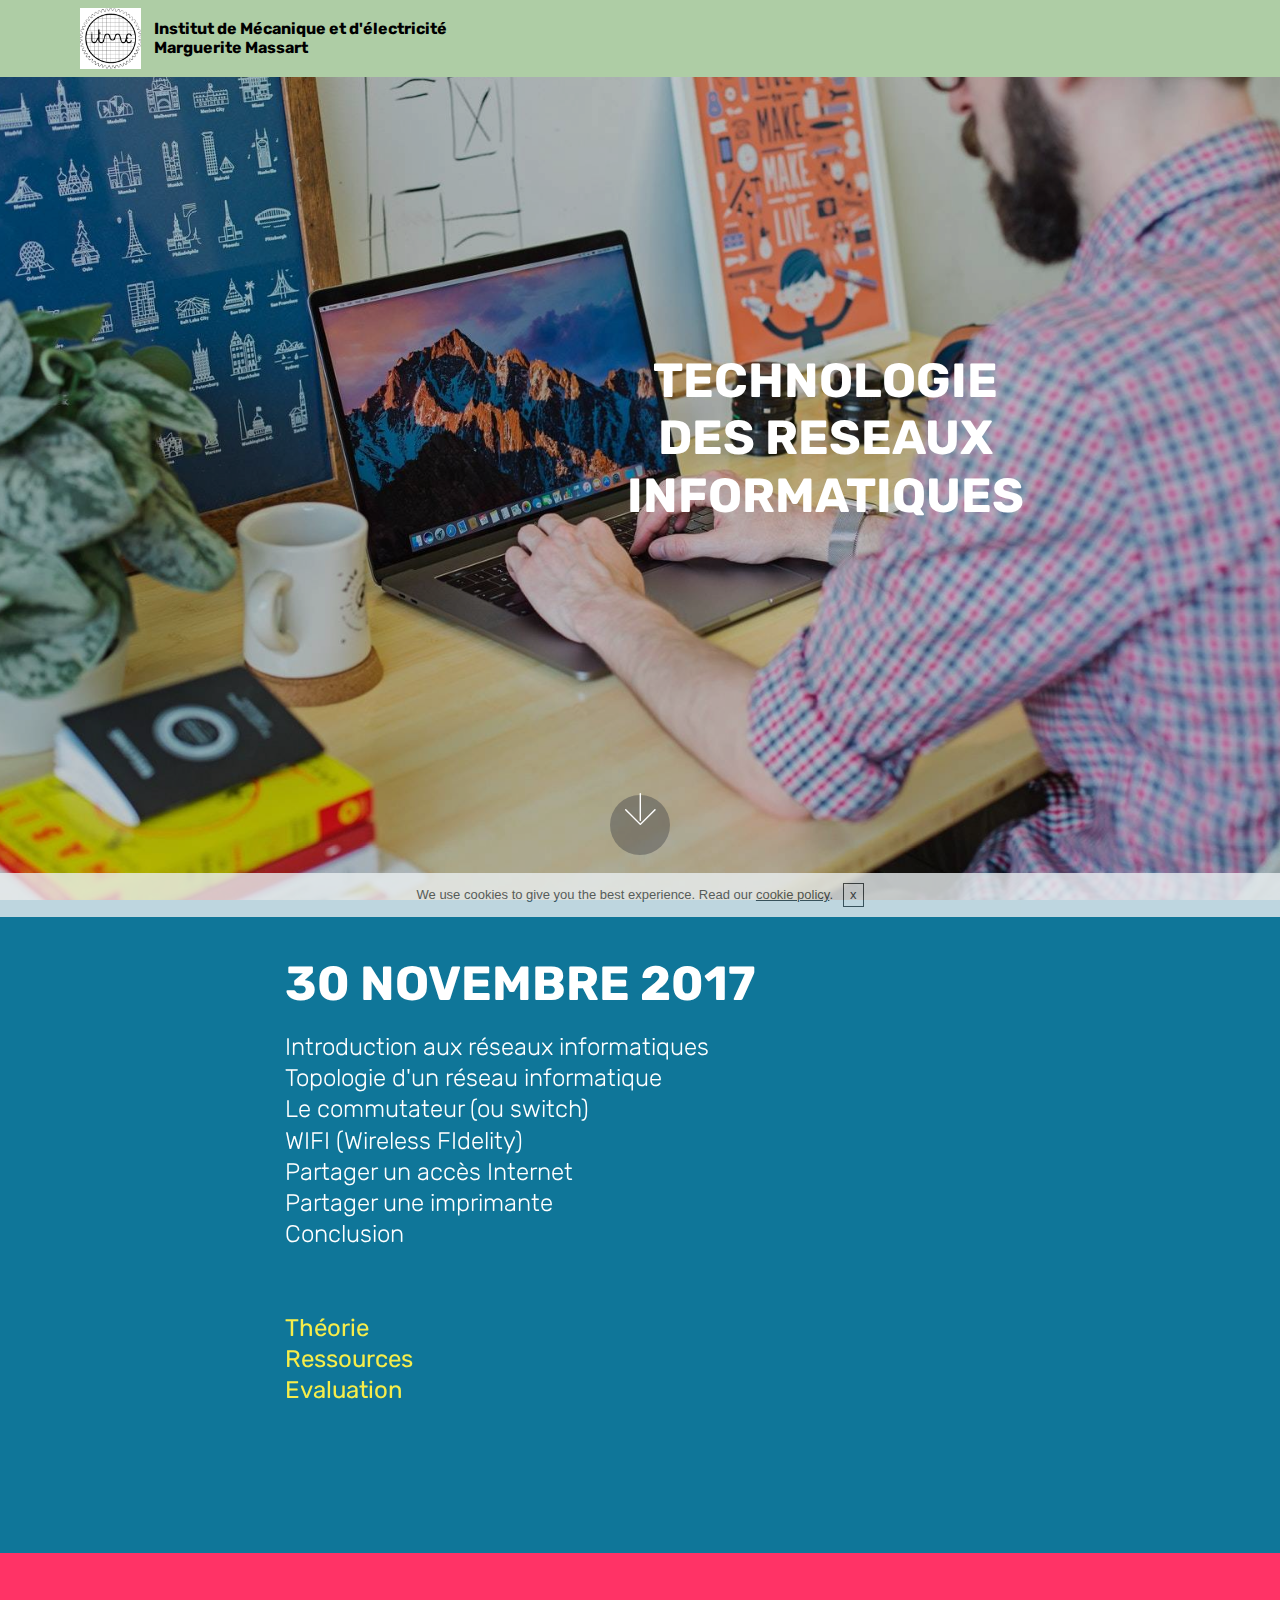
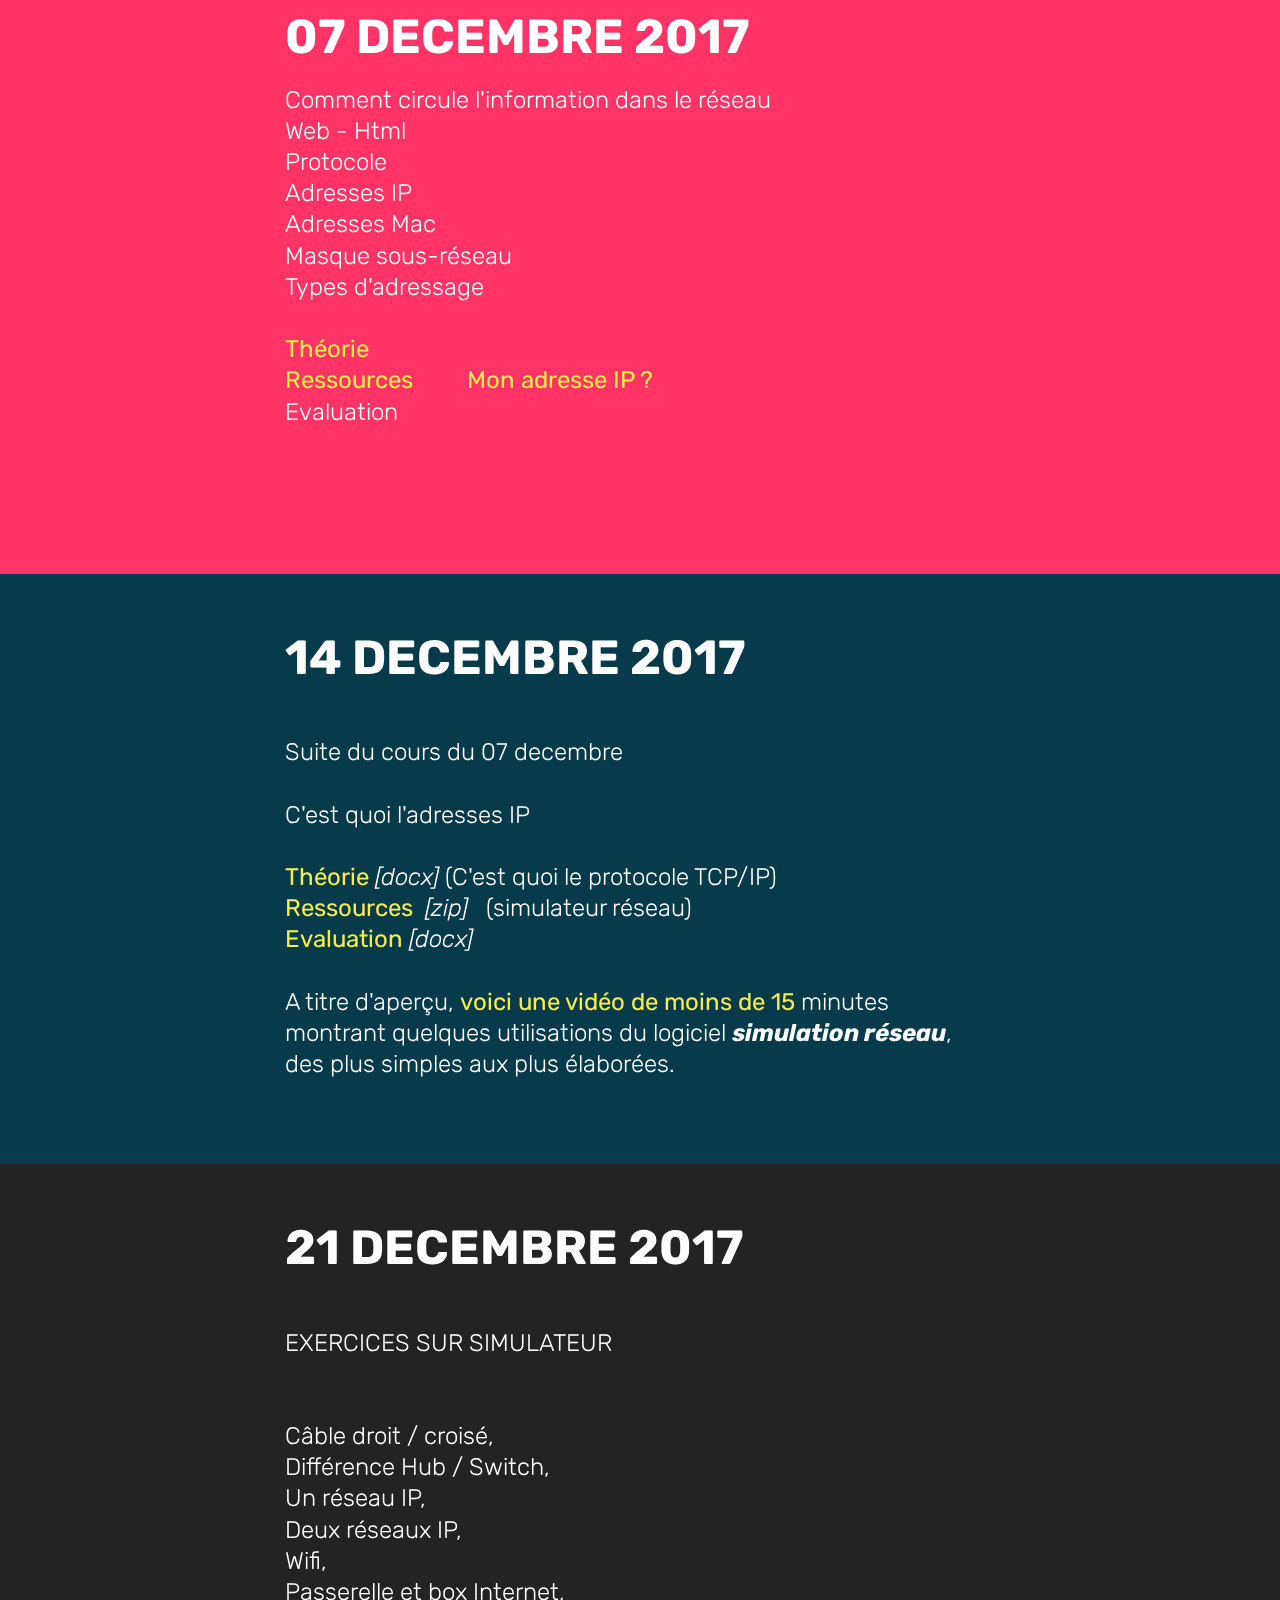
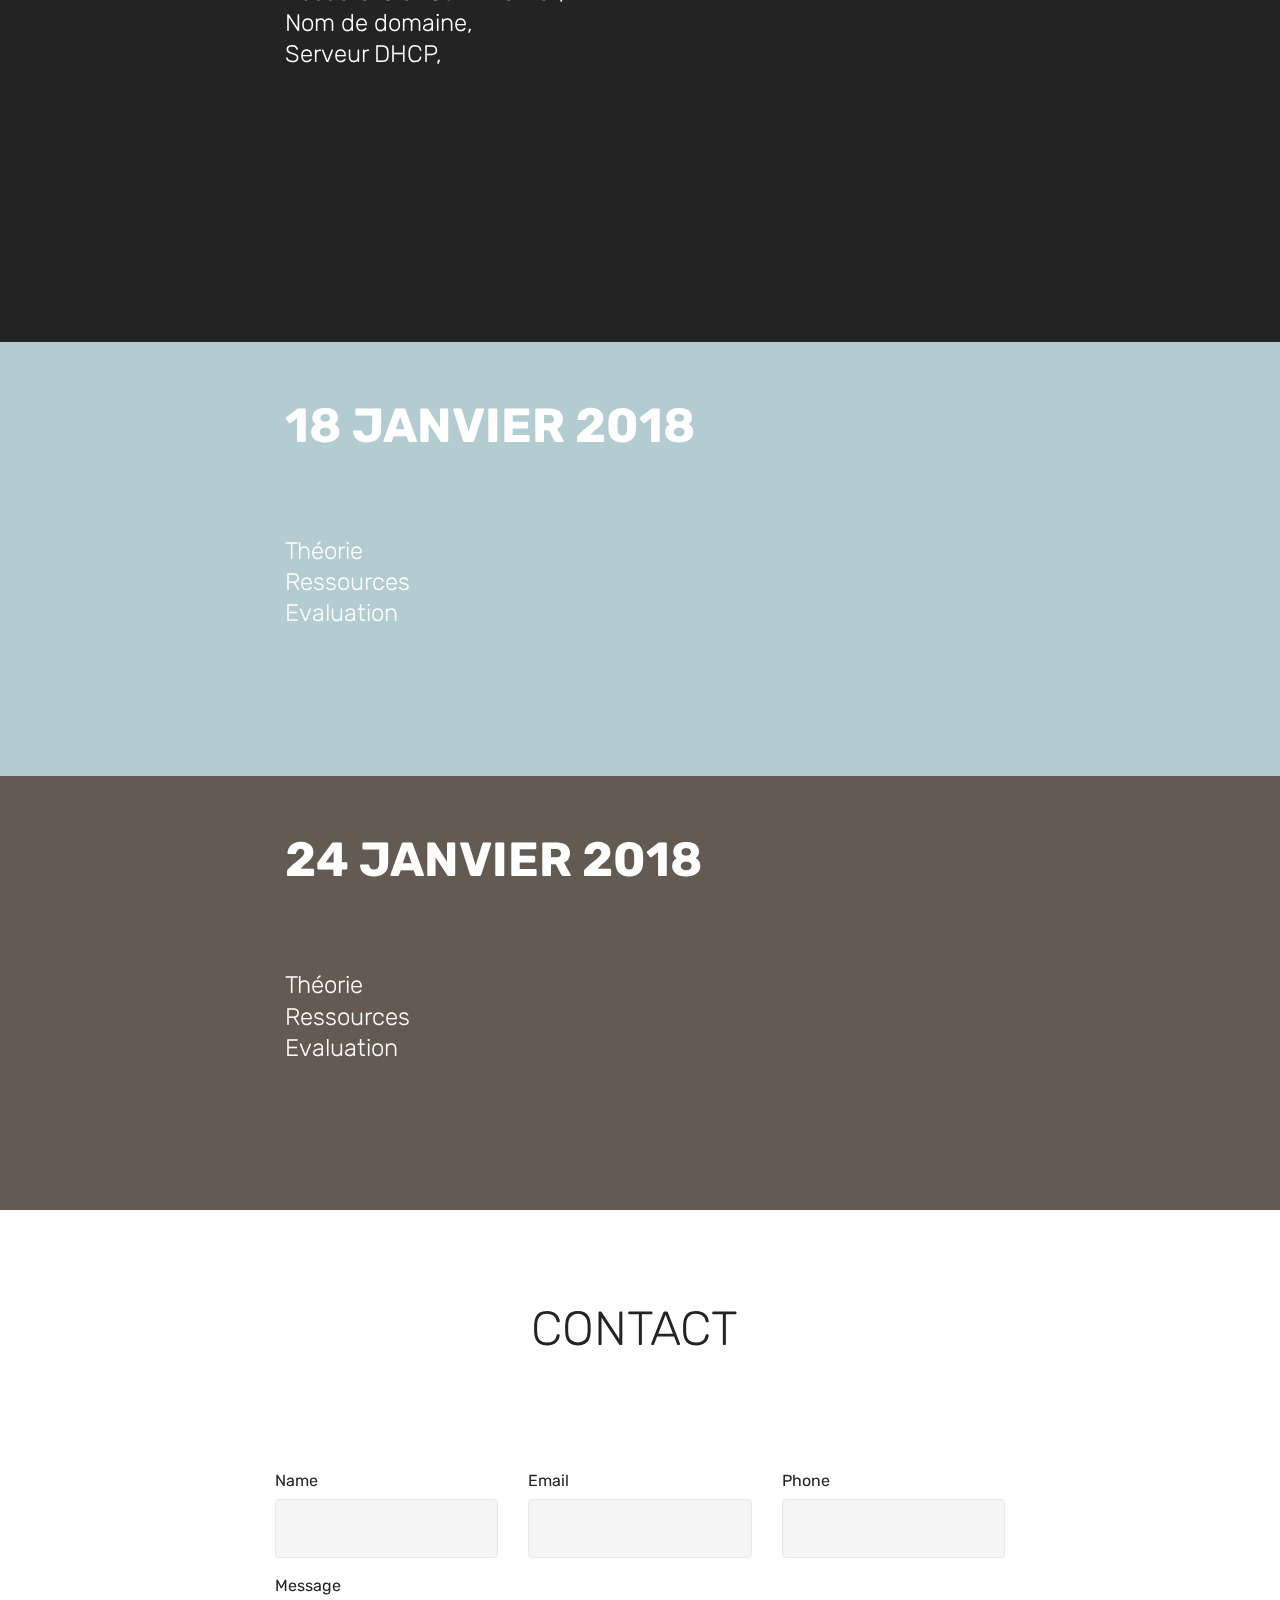
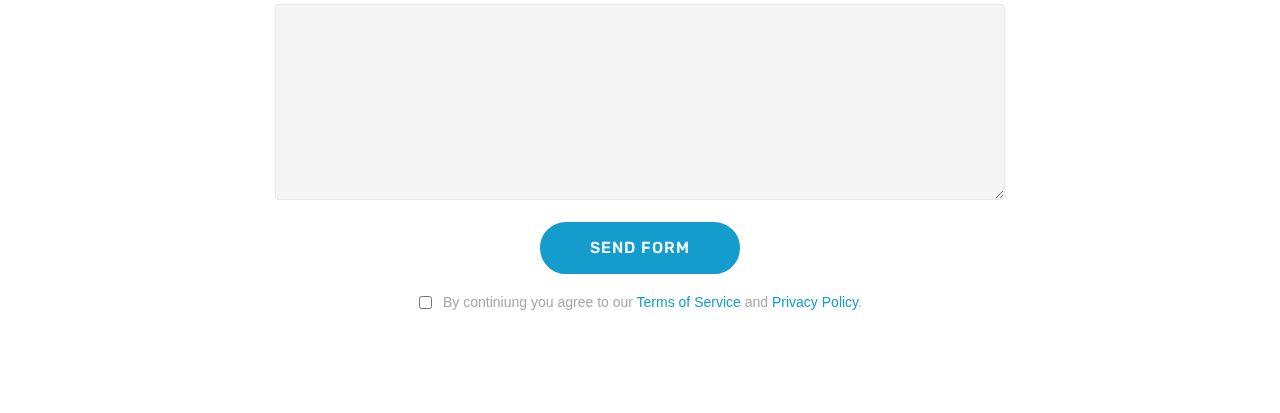
==== page1.html @ a8ea166c "create github pages" ====
<!DOCTYPE html>
<html >
<head>
  <!-- Site made with Mobirise Website Builder v4.8.3, https://mobirise.com -->
  <meta charset="UTF-8">
  <meta http-equiv="X-UA-Compatible" content="IE=edge">
  <meta name="generator" content="Mobirise v4.8.3, mobirise.com">
  <meta name="viewport" content="width=device-width, initial-scale=1, minimum-scale=1">
  <link rel="shortcut icon" href="assets/images/itmelogo-200x200.png" type="image/x-icon">
  <meta name="description" content="HHHHHHHHHHHHHHHHHHHHHHHHHH">
  <title>Page 1</title>
  <link rel="stylesheet" href="assets/web/assets/mobirise-icons/mobirise-icons.css">
  <link rel="stylesheet" href="assets/tether/tether.min.css">
  <link rel="stylesheet" href="assets/soundcloud-plugin/style.css">
  <link rel="stylesheet" href="assets/bootstrap/css/bootstrap.min.css">
  <link rel="stylesheet" href="assets/bootstrap/css/bootstrap-grid.min.css">
  <link rel="stylesheet" href="assets/bootstrap/css/bootstrap-reboot.min.css">
  <link rel="stylesheet" href="assets/gdpr-plugin/gdpr-styles.css">
  <link rel="stylesheet" href="assets/dropdown/css/style.css">
  <link rel="stylesheet" href="assets/theme/css/style.css">
  <link rel="stylesheet" href="assets/mobirise/css/mbr-additional.css" type="text/css">
  
  
  
</head>
<body>
  <section class="menu cid-qGxm0CFLtn" once="menu" id="menu1-j">

    

    <nav class="navbar navbar-expand beta-menu navbar-dropdown align-items-center navbar-fixed-top navbar-toggleable-sm">
        <button class="navbar-toggler navbar-toggler-right" type="button" data-toggle="collapse" data-target="#navbarSupportedContent" aria-controls="navbarSupportedContent" aria-expanded="false" aria-label="Toggle navigation">
            <div class="hamburger">
                <span></span>
                <span></span>
                <span></span>
                <span></span>
            </div>
        </button>
        <div class="menu-logo">
            <div class="navbar-brand">
                <span class="navbar-logo">
                    <a href="https://mobirise.com">
                         <img src="assets/images/itmelogo-200x200.png" alt="Mobirise" title="" style="height: 3.8rem;">
                    </a>
                </span>
                <span class="navbar-caption-wrap"><a class="navbar-caption text-black display-7" href="#top">Institut de Mécanique et d'électricité​
<br>Marguerite Massart</a></span>
            </div>
        </div>
        <div class="collapse navbar-collapse" id="navbarSupportedContent">
            
            
        </div>
    </nav>
</section>

<section class="engine"><a href="https://mobiri.se/q">responsive website templates</a></section><section class="header10 cid-qGxm0DzdBe mbr-fullscreen mbr-parallax-background" id="header10-k">

    

    <div class="mbr-overlay" style="opacity: 0.2; background-color: rgb(0, 0, 0);">
    </div>

    <div class="container">
        <div class="media-container-column mbr-white col-lg-8 col-md-10 ml-auto">
            <h1 class="mbr-section-title align-right mbr-bold pb-3 mbr-fonts-style display-2">TECHNOLOGIE <br>DES RESEAUX INFORMATIQUES</h1>
            
            
            
        </div>
    </div>

    <div class="mbr-arrow hidden-sm-down" aria-hidden="true">
        <a href="#next">
            <i class="mbri-down mbr-iconfont"></i>
        </a>
    </div>
</section>

<section class="mbr-section content5 cid-qGxm0ExWBm" id="content5-l">

    

    

    <div class="container">
        <div class="media-container-row">
            <div class="title col-12 col-md-8">
                <h2 class="align-center mbr-bold mbr-white pb-3 mbr-fonts-style display-2">30 NOVEMBRE 2017<br></h2>
                <h3 class="mbr-section-subtitle align-center mbr-light mbr-white pb-3 mbr-fonts-style display-5">Introduction aux réseaux informatiques<br>Topologie d'un réseau informatique
<div>Le commutateur (ou switch)
<span style="font-size: 1.5rem;"></span></div><div>WIFI (Wireless FIdelity)
<span style="font-size: 1.5rem;"></span></div><div>Partager un accès Internet
<span style="font-size: 1.5rem;"></span></div><div>Partager une imprimante
<span style="font-size: 1.5rem;"></span></div><div>Conclusion</div><br><br><a href="assets/files/Reseau%20informatique%201.pdf" class="text-success">Théorie</a><br><a href="http://techno-flash.com/animations/reseau_college/reseau_college.swf" class="text-success">Ressources</a><br><div><a href="assets/files/Reseau%20informatique.pdf">
</a></div><div><a href="assets/files/Reseau%20informatique.pdf">
</a></div><div><a href="assets/files/R%C3%A9seaux%20informatiques.docx" class="text-success">Evaluation</a><br><br>&nbsp;</div></h3>
                
                
            </div>
        </div>
    </div>
</section>

<section class="mbr-section content5 cid-qGxm0Fnqrn" id="content5-m">

    

    

    <div class="container">
        <div class="media-container-row">
            <div class="title col-12 col-md-8">
                <h2 class="align-center mbr-bold mbr-white pb-3 mbr-fonts-style display-2">07 DECEMBRE 2017<br></h2>
                <h3 class="mbr-section-subtitle align-center mbr-light mbr-white pb-3 mbr-fonts-style display-5">Comment circule l'information dans le réseau<br>Web - Html<br>Protocole<br>Adresses IP&nbsp;<br>Adresses Mac<br>Masque sous-réseau<br>Types d'adressage&nbsp;<br><br><a href="assets/files/reseaux-generalites.pdf" class="text-success">Théorie</a><br><a href="assets/files/reseaux-generalites.pps" class="text-success">Ressources</a>&nbsp; &nbsp; &nbsp; &nbsp; &nbsp;<a href="http://www.mon-ip.com/" class="text-success">Mon adresse IP ?</a><br><div><a href="assets/files/Reseau%20informatique.pdf">
</a></div><div><a href="assets/files/Reseau%20informatique.pdf">
</a></div><div>Evaluation<br><br>&nbsp;</div></h3>
                
                
            </div>
        </div>
    </div>
</section>

<section class="mbr-section content5 cid-qGxm0G1dON" id="content5-n">

    

    

    <div class="container">
        <div class="media-container-row">
            <div class="title col-12 col-md-8">
                <h2 class="align-center mbr-bold mbr-white pb-3 mbr-fonts-style display-2">14 DECEMBRE 2017<br></h2>
                <h3 class="mbr-section-subtitle align-center mbr-light mbr-white pb-3 mbr-fonts-style display-5">&nbsp;<br>Suite du cours du 07 decembre &nbsp;<br><br>C'est quoi l'adresses IP&nbsp;<br><br><a href="assets/files/C'est%20quoi%20le%20protocole%20TCP_IP%20_.docx" class="text-success">Théorie</a>&nbsp;<em>[docx]</em> (C'est quoi le protocole TCP/IP)<br><a href="assets/files/netsim.zip" class="text-success">Ressources&nbsp; </a><em>[zip]</em> &nbsp;&nbsp;(simulateur réseau) &nbsp; &nbsp; &nbsp;&nbsp;<br><div><a href="assets/files/Reseau%20informatique.pdf">
</a></div><div><a href="assets/files/Reseau%20informatique.pdf">
</a></div><div><a href="assets/files/Questions.docx" class="text-success">Evaluation</a>&nbsp;<em>[docx]</em><br><br>A titre d'aperçu, <a href="https://www.youtube.com/watch?v=jCFYAgCAq9s" class="text-success">voici une vidéo de moins de 15</a> minutes montrant quelques utilisations du logiciel <strong><em>simulation réseau</em></strong>, des plus simples aux plus élaborées.</div></h3>
                
                
            </div>
        </div>
    </div>
</section>

<section class="mbr-section content5 cid-qGxm0GFGem" id="content5-o">

    

    

    <div class="container">
        <div class="media-container-row">
            <div class="title col-12 col-md-8">
                <h2 class="align-center mbr-bold mbr-white pb-3 mbr-fonts-style display-2">21 DECEMBRE 2017<br></h2>
                <h3 class="mbr-section-subtitle align-center mbr-light mbr-white pb-3 mbr-fonts-style display-5">&nbsp;<br><div>EXERCICES SUR SIMULATEUR</div><br><div>&nbsp;</div><div>Câble droit / croisé,
</div><div>Différence Hub / Switch,
</div><div>Un réseau IP,
</div><div>Deux réseaux IP,
</div><div>Wifi,
</div><div>Passerelle et box Internet,
</div><div>Nom de domaine,
</div><div>Serveur DHCP,
</div><div>&nbsp;</div><div>&nbsp;<br><em>&nbsp;</em> &nbsp; &nbsp; &nbsp; &nbsp;&nbsp;<br><div><a href="assets/files/Reseau%20informatique.pdf">
</a></div><div><a href="assets/files/Reseau%20informatique.pdf">
</a></div><div>&nbsp;<br><br>&nbsp;</div></div></h3>
                
                
            </div>
        </div>
    </div>
</section>

<section class="mbr-section content5 cid-qGxm0HrsDq" id="content5-p">

    

    

    <div class="container">
        <div class="media-container-row">
            <div class="title col-12 col-md-8">
                <h2 class="align-center mbr-bold mbr-white pb-3 mbr-fonts-style display-2">18 JANVIER 2018<br></h2>
                <h3 class="mbr-section-subtitle align-center mbr-light mbr-white pb-3 mbr-fonts-style display-5">&nbsp;<br><br>Théorie<br>Ressources&nbsp; &nbsp; &nbsp; &nbsp; &nbsp;&nbsp;<br><div><a href="assets/files/Reseau%20informatique.pdf">
</a></div><div><a href="assets/files/Reseau%20informatique.pdf">
</a></div><div>Evaluation<br><br>&nbsp;</div></h3>
                
                
            </div>
        </div>
    </div>
</section>

<section class="mbr-section content5 cid-qGxm0I5QGq" id="content5-q">

    

    

    <div class="container">
        <div class="media-container-row">
            <div class="title col-12 col-md-8">
                <h2 class="align-center mbr-bold mbr-white pb-3 mbr-fonts-style display-2">24 JANVIER 2018<br></h2>
                <h3 class="mbr-section-subtitle align-center mbr-light mbr-white pb-3 mbr-fonts-style display-5">&nbsp;<br><br>Théorie<br>Ressources&nbsp; &nbsp; &nbsp; &nbsp; &nbsp;&nbsp;<br><div><a href="assets/files/Reseau%20informatique.pdf">
</a></div><div><a href="assets/files/Reseau%20informatique.pdf">
</a></div><div>Evaluation<br><br>&nbsp;</div></h3>
                
                
            </div>
        </div>
    </div>
</section>

<section class="mbr-section form1 cid-qGxm0IFpQi" id="form1-r">

    

    
    <div class="container">
        <div class="row justify-content-center">
            <div class="title col-12 col-lg-8">
                <h2 class="mbr-section-title align-center pb-3 mbr-fonts-style display-2">CONTACT&nbsp;</h2>
                <h3 class="mbr-section-subtitle align-center mbr-light pb-3 mbr-fonts-style display-5">&nbsp;</h3>
            </div>
        </div>
    </div>
    <div class="container">
        <div class="row justify-content-center">
            <div class="media-container-column col-lg-8" data-form-type="formoid">
                    <div data-form-alert="" hidden="">Thanks for filling out the form!</div>
            
                    <form class="mbr-form" action="https://mobirise.com/" method="post" data-form-title="Mobirise Form"><input type="hidden" name="email" data-form-email="true" value="5IG+2slf42aWNRxtBDf2ftvgHblhV1DNCb1kkURJH61buLlgQnpZ0qu/x8e49yloyyPzgiW3ufREpLJfsPsPwcTXVNscCbc12FG5XVYDTAV3gOqImT9jt9GguW6pe91B">
                        <div class="row row-sm-offset">
                            <div class="col-md-4 multi-horizontal" data-for="name">
                                <div class="form-group">
                                    <label class="form-control-label mbr-fonts-style display-7" for="name-form1-r">Name</label>
                                    <input type="text" class="form-control" name="name" data-form-field="Name" required="" id="name-form1-r">
                                </div>
                            </div>
                            <div class="col-md-4 multi-horizontal" data-for="email">
                                <div class="form-group">
                                    <label class="form-control-label mbr-fonts-style display-7" for="email-form1-r">Email</label>
                                    <input type="email" class="form-control" name="email" data-form-field="Email" required="" id="email-form1-r">
                                </div>
                            </div>
                            <div class="col-md-4 multi-horizontal" data-for="phone">
                                <div class="form-group">
                                    <label class="form-control-label mbr-fonts-style display-7" for="phone-form1-r">Phone</label>
                                    <input type="tel" class="form-control" name="phone" data-form-field="Phone" id="phone-form1-r">
                                </div>
                            </div>
                        </div>
                        <div class="form-group" data-for="message">
                            <label class="form-control-label mbr-fonts-style display-7" for="message-form1-r">Message</label>
                            <textarea type="text" class="form-control" name="message" rows="7" data-form-field="Message" id="message-form1-r"></textarea>
                        </div>
            
                        <span class="input-group-btn">
                            <button href="" type="submit" class="btn btn-primary btn-form display-4">SEND FORM</button>
                        </span>
                    <span class="gdpr-block "><label><input type="checkbox" name="gdpr" id="gdpr-form1-r" required="">By continiung you agree to our <a href="terms.html">Terms of Service</a> and <a href="policy.html">Privacy Policy</a>.</label></span></form>
            </div>
        </div>
    </div>
</section>


  <script src="assets/web/assets/jquery/jquery.min.js"></script>
  <script src="assets/popper/popper.min.js"></script>
  <script src="assets/tether/tether.min.js"></script>
  <script src="assets/bootstrap/js/bootstrap.min.js"></script>
  <script src="assets/cookies-alert-plugin/cookies-alert-core.js"></script>
  <script src="assets/cookies-alert-plugin/cookies-alert-script.js"></script>
  <script src="assets/smoothscroll/smooth-scroll.js"></script>
  <script src="assets/dropdown/js/script.min.js"></script>
  <script src="assets/touchswipe/jquery.touch-swipe.min.js"></script>
  <script src="assets/parallax/jarallax.min.js"></script>
  <script src="assets/theme/js/script.js"></script>
  <script src="assets/formoid/formoid.min.js"></script>
  
  
<input name="cookieData" type="hidden" data-cookie-text="We use cookies to give you the best experience. Read our <a href='privacy.html'>cookie policy</a>.">
  </body>
</html>
---- assets/web/assets/mobirise-icons/mobirise-icons.css ----
@font-face {
  font-family: 'MobiriseIcons';
  src:  url('mobirise-icons.eot?spat4u');
  src:  url('mobirise-icons.eot?spat4u#iefix') format('embedded-opentype'),
    url('mobirise-icons.ttf?spat4u') format('truetype'),
    url('mobirise-icons.woff?spat4u') format('woff'),
    url('mobirise-icons.svg?spat4u#MobiriseIcons') format('svg');
  font-weight: normal;
  font-style: normal;
}

[class^="mbri-"], [class*=" mbri-"] {
  /* use !important to prevent issues with browser extensions that change fonts */
  font-family: MobiriseIcons !important;
  speak: none;
  font-style: normal;
  font-weight: normal;
  font-variant: normal;
  text-transform: none;
  line-height: 1;

  /* Better Font Rendering =========== */
  -webkit-font-smoothing: antialiased;
  -moz-osx-font-smoothing: grayscale;
}

.mbri-add-submenu:before {
  content: "\e900";
}
.mbri-alert:before {
  content: "\e901";
}
.mbri-align-center:before {
  content: "\e902";
}
.mbri-align-justify:before {
  content: "\e903";
}
.mbri-align-left:before {
  content: "\e904";
}
.mbri-align-right:before {
  content: "\e905";
}
.mbri-android:before {
  content: "\e906";
}
.mbri-apple:before {
  content: "\e907";
}
.mbri-arrow-down:before {
  content: "\e908";
}
.mbri-arrow-next:before {
  content: "\e909";
}
.mbri-arrow-prev:before {
  content: "\e90a";
}
.mbri-arrow-up:before {
  content: "\e90b";
}
.mbri-bold:before {
  content: "\e90c";
}
.mbri-bookmark:before {
  content: "\e90d";
}
.mbri-bootstrap:before {
  content: "\e90e";
}
.mbri-briefcase:before {
  content: "\e90f";
}
.mbri-browse:before {
  content: "\e910";
}
.mbri-bulleted-list:before {
  content: "\e911";
}
.mbri-calendar:before {
  content: "\e912";
}
.mbri-camera:before {
  content: "\e913";
}
.mbri-cart-add:before {
  content: "\e914";
}
.mbri-cart-full:before {
  content: "\e915";
}
.mbri-cash:before {
  content: "\e916";
}
.mbri-change-style:before {
  content: "\e917";
}
.mbri-chat:before {
  content: "\e918";
}
.mbri-clock:before {
  content: "\e919";
}
.mbri-close:before {
  content: "\e91a";
}
.mbri-cloud:before {
  content: "\e91b";
}
.mbri-code:before {
  content: "\e91c";
}
.mbri-contact-form:before {
  content: "\e91d";
}
.mbri-credit-card:before {
  content: "\e91e";
}
.mbri-cursor-click:before {
  content: "\e91f";
}
.mbri-cust-feedback:before {
  content: "\e920";
}
.mbri-database:before {
  content: "\e921";
}
.mbri-delivery:before {
  content: "\e922";
}
.mbri-desktop:before {
  content: "\e923";
}
.mbri-devices:before {
  content: "\e924";
}
.mbri-down:before {
  content: "\e925";
}
.mbri-download:before {
  content: "\e989";
}
.mbri-drag-n-drop:before {
  content: "\e927";
}
.mbri-drag-n-drop2:before {
  content: "\e928";
}
.mbri-edit:before {
  content: "\e929";
}
.mbri-edit2:before {
  content: "\e92a";
}
.mbri-error:before {
  content: "\e92b";
}
.mbri-extension:before {
  content: "\e92c";
}
.mbri-features:before {
  content: "\e92d";
}
.mbri-file:before {
  content: "\e92e";
}
.mbri-flag:before {
  content: "\e92f";
}
.mbri-folder:before {
  content: "\e930";
}
.mbri-gift:before {
  content: "\e931";
}
.mbri-github:before {
  content: "\e932";
}
.mbri-globe:before {
  content: "\e933";
}
.mbri-globe-2:before {
  content: "\e934";
}
.mbri-growing-chart:before {
  content: "\e935";
}
.mbri-hearth:before {
  content: "\e936";
}
.mbri-help:before {
  content: "\e937";
}
.mbri-home:before {
  content: "\e938";
}
.mbri-hot-cup:before {
  content: "\e939";
}
.mbri-idea:before {
  content: "\e93a";
}
.mbri-image-gallery:before {
  content: "\e93b";
}
.mbri-image-slider:before {
  content: "\e93c";
}
.mbri-info:before {
  content: "\e93d";
}
.mbri-italic:before {
  content: "\e93e";
}
.mbri-key:before {
  content: "\e93f";
}
.mbri-laptop:before {
  content: "\e940";
}
.mbri-layers:before {
  content: "\e941";
}
.mbri-left-right:before {
  content: "\e942";
}
.mbri-left:before {
  content: "\e943";
}
.mbri-letter:before {
  content: "\e944";
}
.mbri-like:before {
  content: "\e945";
}
.mbri-link:before {
  content: "\e946";
}
.mbri-lock:before {
  content: "\e947";
}
.mbri-login:before {
  content: "\e948";
}
.mbri-logout:before {
  content: "\e949";
}
.mbri-magic-stick:before {
  content: "\e94a";
}
.mbri-map-pin:before {
  content: "\e94b";
}
.mbri-menu:before {
  content: "\e94c";
}
.mbri-mobile:before {
  content: "\e94d";
}
.mbri-mobile2:before {
  content: "\e94e";
}
.mbri-mobirise:before {
  content: "\e94f";
}
.mbri-more-horizontal:before {
  content: "\e950";
}
.mbri-more-vertical:before {
  content: "\e951";
}
.mbri-music:before {
  content: "\e952";
}
.mbri-new-file:before {
  content: "\e953";
}
.mbri-numbered-list:before {
  content: "\e954";
}
.mbri-opened-folder:before {
  content: "\e955";
}
.mbri-pages:before {
  content: "\e956";
}
.mbri-paper-plane:before {
  content: "\e957";
}
.mbri-paperclip:before {
  content: "\e958";
}
.mbri-photo:before {
  content: "\e959";
}
.mbri-photos:before {
  content: "\e95a";
}
.mbri-pin:before {
  content: "\e95b";
}
.mbri-play:before {
  content: "\e95c";
}
.mbri-plus:before {
  content: "\e95d";
}
.mbri-preview:before {
  content: "\e95e";
}
.mbri-print:before {
  content: "\e95f";
}
.mbri-protect:before {
  content: "\e960";
}
.mbri-question:before {
  content: "\e961";
}
.mbri-quote-left:before {
  content: "\e962";
}
.mbri-quote-right:before {
  content: "\e963";
}
.mbri-refresh:before {
  content: "\e964";
}
.mbri-responsive:before {
  content: "\e965";
}
.mbri-right:before {
  content: "\e966";
}
.mbri-rocket:before {
  content: "\e967";
}
.mbri-sad-face:before {
  content: "\e968";
}
.mbri-sale:before {
  content: "\e969";
}
.mbri-save:before {
  content: "\e96a";
}
.mbri-search:before {
  content: "\e96b";
}
.mbri-setting:before {
  content: "\e96c";
}
.mbri-setting2:before {
  content: "\e96d";
}
.mbri-setting3:before {
  content: "\e96e";
}
.mbri-share:before {
  content: "\e96f";
}
.mbri-shopping-bag:before {
  content: "\e970";
}
.mbri-shopping-basket:before {
  content: "\e971";
}
.mbri-shopping-cart:before {
  content: "\e972";
}
.mbri-sites:before {
  content: "\e973";
}
.mbri-smile-face:before {
  content: "\e974";
}
.mbri-speed:before {
  content: "\e975";
}
.mbri-star:before {
  content: "\e976";
}
.mbri-success:before {
  content: "\e977";
}
.mbri-sun:before {
  content: "\e978";
}
.mbri-sun2:before {
  content: "\e979";
}
.mbri-tablet:before {
  content: "\e97a";
}
.mbri-tablet-vertical:before {
  content: "\e97b";
}
.mbri-target:before {
  content: "\e97c";
}
.mbri-timer:before {
  content: "\e97d";
}
.mbri-to-ftp:before {
  content: "\e97e";
}
.mbri-to-local-drive:before {
  content: "\e97f";
}
.mbri-touch-swipe:before {
  content: "\e980";
}
.mbri-touch:before {
  content: "\e981";
}
.mbri-trash:before {
  content: "\e982";
}
.mbri-underline:before {
  content: "\e983";
}
.mbri-unlink:before {
  content: "\e984";
}
.mbri-unlock:before {
  content: "\e985";
}
.mbri-up-down:before {
  content: "\e986";
}
.mbri-up:before {
  content: "\e987";
}
.mbri-update:before {
  content: "\e988";
}
.mbri-upload:before {
 content: "\e926"; 
}
.mbri-user:before {
  content: "\e98a";
}
.mbri-user2:before {
  content: "\e98b";
}
.mbri-users:before {
  content: "\e98c";
}
.mbri-video:before {
  content: "\e98d";
}
.mbri-video-play:before {
  content: "\e98e";
}
.mbri-watch:before {
  content: "\e98f";
}
.mbri-website-theme:before {
  content: "\e990";
}
.mbri-wifi:before {
  content: "\e991";
}
.mbri-windows:before {
  content: "\e992";
}
.mbri-zoom-out:before {
  content: "\e993";
}
.mbri-redo:before {
  content: "\e994";
}
.mbri-undo:before {
  content: "\e995";
}
---- assets/soundcloud-plugin/style.css ----
.addons-container {
  position: relative;
  margin-left: auto;
  margin-right: auto;
  padding-right: 15px;
  padding-left: 15px; }
  @media (min-width: 576px) {
    .addons-container {
      padding-right: 15px;
      padding-left: 15px; } }
  @media (min-width: 768px) {
    .addons-container {
      padding-right: 15px;
      padding-left: 15px; } }
  @media (min-width: 992px) {
    .addons-container {
      padding-right: 15px;
      padding-left: 15px; } }
  @media (min-width: 1200px) {
    .addons-container {
      padding-right: 15px;
      padding-left: 15px; } }
  @media (min-width: 576px) {
    .addons-container {
      width: 540px;
      max-width: 100%; } }
  @media (min-width: 768px) {
    .addons-container {
      width: 720px;
      max-width: 100%; } }
  @media (min-width: 992px) {
    .addons-container {
      width: 960px;
      max-width: 100%; } }
  @media (min-width: 1200px) {
    .addons-container {
      width: 1140px;
      max-width: 100%; } }

.addons-container-inner{
    position: relative;
    width: 100%;
    min-height: 1px;
    padding-right: 15px;
    padding-left: 15px;
}
@media (min-width: 567px) {
    .addons-container-inner{
        -ms-flex: 0 0 66.666667%;
        flex: 0 0 66.666667%;
        max-width: 66.666667%;
    }
}
.addons-row{
    display: flex;
    justify-content:center;
}
---- assets/gdpr-plugin/gdpr-styles.css ----
.gdpr-block {
    padding: 10px 0;
    font-size: 14px;
    display: block;
    text-align: center;
}
.gdpr-block.covert {
	display: none;
}
.gdpr-block label input {
    width: 15px;
    margin-right: 10px;
    vertical-align: middle;
}
.gdpr-block label {
    color: #a7a7a7;
    vertical-align: middle;
    user-select: none;
    margin-bottom: 0;
    display: inline;
}
---- assets/dropdown/css/style.css ----
.navbar-dropdown {
  left: 0;
  padding: 0;
  position: absolute;
  right: 0;
  top: 0;
  transition: all 0.45s ease;
  z-index: 1030;
  background: #282828; }
  .navbar-dropdown .navbar-logo {
    margin-right: 0.8rem;
    transition: margin 0.3s ease-in-out;
    vertical-align: middle; }
    .navbar-dropdown .navbar-logo img {
      height: 3.125rem;
      transition: all 0.3s ease-in-out; }
    .navbar-dropdown .navbar-logo.mbr-iconfont {
      font-size: 3.125rem;
      line-height: 3.125rem; }
  .navbar-dropdown .navbar-caption {
    font-weight: 700;
    white-space: normal;
    vertical-align: -4px;
    line-height: 3.125rem !important; }
    .navbar-dropdown .navbar-caption, .navbar-dropdown .navbar-caption:hover {
      color: inherit;
      text-decoration: none; }
  .navbar-dropdown .mbr-iconfont + .navbar-caption {
    vertical-align: -1px; }
  .navbar-dropdown.navbar-fixed-top {
    position: fixed; }
  .navbar-dropdown .navbar-brand span {
    vertical-align: -4px; }
  .navbar-dropdown.bg-color.transparent {
    background: none; }
  .navbar-dropdown.navbar-short .navbar-brand {
    padding: 0.625rem 0; }
    .navbar-dropdown.navbar-short .navbar-brand span {
      vertical-align: -1px; }
  .navbar-dropdown.navbar-short .navbar-caption {
    line-height: 2.375rem !important;
    vertical-align: -2px; }
  .navbar-dropdown.navbar-short .navbar-logo {
    margin-right: 0.5rem; }
    .navbar-dropdown.navbar-short .navbar-logo img {
      height: 2.375rem; }
    .navbar-dropdown.navbar-short .navbar-logo.mbr-iconfont {
      font-size: 2.375rem;
      line-height: 2.375rem; }
  .navbar-dropdown.navbar-short .mbr-table-cell {
    height: 3.625rem; }
  .navbar-dropdown .navbar-close {
    left: 0.6875rem;
    position: fixed;
    top: 0.75rem;
    z-index: 1000; }
  .navbar-dropdown .hamburger-icon {
    content: "";
    display: inline-block;
    vertical-align: middle;
    width: 16px;
    -webkit-box-shadow: 0 -6px 0 1px #282828,0 0 0 1px #282828,0 6px 0 1px #282828;
    -moz-box-shadow: 0 -6px 0 1px #282828,0 0 0 1px #282828,0 6px 0 1px #282828;
    box-shadow: 0 -6px 0 1px #282828,0 0 0 1px #282828,0 6px 0 1px #282828; }

.dropdown-menu .dropdown-toggle[data-toggle="dropdown-submenu"]::after {
  border-bottom: 0.35em solid transparent;
  border-left: 0.35em solid;
  border-right: 0;
  border-top: 0.35em solid transparent;
  margin-left: 0.3rem; }

.dropdown-menu .dropdown-item:focus {
  outline: 0; }

.nav-dropdown {
  font-size: 0.75rem;
  font-weight: 500;
  height: auto !important; }
  .nav-dropdown .nav-btn {
    padding-left: 1rem; }
  .nav-dropdown .link {
    margin: .667em 1.667em;
    font-weight: 500;
    padding: 0;
    transition: color .2s ease-in-out; }
    .nav-dropdown .link.dropdown-toggle {
      margin-right: 2.583em; }
      .nav-dropdown .link.dropdown-toggle::after {
        margin-left: .25rem;
        border-top: 0.35em solid;
        border-right: 0.35em solid transparent;
        border-left: 0.35em solid transparent;
        border-bottom: 0; }
      .nav-dropdown .link.dropdown-toggle[aria-expanded="true"] {
        margin: 0;
        padding: 0.667em 3.263em  0.667em 1.667em; }
  .nav-dropdown .link::after,
  .nav-dropdown .dropdown-item::after {
    color: inherit; }
  .nav-dropdown .btn {
    font-size: 0.75rem;
    font-weight: 700;
    letter-spacing: 0;
    margin-bottom: 0;
    padding-left: 1.25rem;
    padding-right: 1.25rem; }
  .nav-dropdown .dropdown-menu {
    border-radius: 0;
    border: 0;
    left: 0;
    margin: 0;
    padding-bottom: 1.25rem;
    padding-top: 1.25rem;
    position: relative; }
  .nav-dropdown .dropdown-submenu {
    margin-left: 0.125rem;
    top: 0; }
  .nav-dropdown .dropdown-item {
    font-weight: 500;
    line-height: 2;
    padding: 0.3846em 4.615em 0.3846em 1.5385em;
    position: relative;
    transition: color .2s ease-in-out, background-color .2s ease-in-out; }
    .nav-dropdown .dropdown-item::after {
      margin-top: -0.3077em;
      position: absolute;
      right: 1.1538em;
      top: 50%; }
    .nav-dropdown .dropdown-item:focus, .nav-dropdown .dropdown-item:hover {
      background: none; }

@media (max-width: 767px) {
  .nav-dropdown.navbar-toggleable-sm {
    bottom: 0;
    display: none;
    left: 0;
    overflow-x: hidden;
    position: fixed;
    top: 0;
    transform: translateX(-100%);
    -ms-transform: translateX(-100%);
    -webkit-transform: translateX(-100%);
    width: 18.75rem;
    z-index: 999; } }
.nav-dropdown.navbar-toggleable-xl {
  bottom: 0;
  display: none;
  left: 0;
  overflow-x: hidden;
  position: fixed;
  top: 0;
  transform: translateX(-100%);
  -ms-transform: translateX(-100%);
  -webkit-transform: translateX(-100%);
  width: 18.75rem;
  z-index: 999; }

.nav-dropdown-sm {
  display: block !important;
  overflow-x: hidden;
  overflow: auto;
  padding-top: 3.875rem; }
  .nav-dropdown-sm::after {
    content: "";
    display: block;
    height: 3rem;
    width: 100%; }
  .nav-dropdown-sm.collapse.in ~ .navbar-close {
    display: block !important; }
  .nav-dropdown-sm.collapsing, .nav-dropdown-sm.collapse.in {
    transform: translateX(0);
    -ms-transform: translateX(0);
    -webkit-transform: translateX(0);
    transition: all 0.25s ease-out;
    -webkit-transition: all 0.25s ease-out;
    background: #282828; }
  .nav-dropdown-sm.collapsing[aria-expanded="false"] {
    transform: translateX(-100%);
    -ms-transform: translateX(-100%);
    -webkit-transform: translateX(-100%); }
  .nav-dropdown-sm .nav-item {
    display: block;
    margin-left: 0 !important;
    padding-left: 0; }
  .nav-dropdown-sm .link,
  .nav-dropdown-sm .dropdown-item {
    border-top: 1px dotted rgba(255, 255, 255, 0.1);
    font-size: 0.8125rem;
    line-height: 1.6;
    margin: 0 !important;
    padding: 0.875rem 2.4rem 0.875rem 1.5625rem !important;
    position: relative;
    white-space: normal; }
    .nav-dropdown-sm .link:focus, .nav-dropdown-sm .link:hover,
    .nav-dropdown-sm .dropdown-item:focus,
    .nav-dropdown-sm .dropdown-item:hover {
      background: rgba(0, 0, 0, 0.2) !important;
      color: #c0a375; }
  .nav-dropdown-sm .nav-btn {
    position: relative;
    padding: 1.5625rem 1.5625rem 0 1.5625rem; }
    .nav-dropdown-sm .nav-btn::before {
      border-top: 1px dotted rgba(255, 255, 255, 0.1);
      content: "";
      left: 0;
      position: absolute;
      top: 0;
      width: 100%; }
    .nav-dropdown-sm .nav-btn + .nav-btn {
      padding-top: 0.625rem; }
      .nav-dropdown-sm .nav-btn + .nav-btn::before {
        display: none; }
  .nav-dropdown-sm .btn {
    padding: 0.625rem 0; }
  .nav-dropdown-sm .dropdown-toggle[data-toggle="dropdown-submenu"]::after {
    margin-left: .25rem;
    border-top: 0.35em solid;
    border-right: 0.35em solid transparent;
    border-left: 0.35em solid transparent;
    border-bottom: 0; }
  .nav-dropdown-sm .dropdown-toggle[data-toggle="dropdown-submenu"][aria-expanded="true"]::after {
    border-top: 0;
    border-right: 0.35em solid transparent;
    border-left: 0.35em solid transparent;
    border-bottom: 0.35em solid; }
  .nav-dropdown-sm .dropdown-menu {
    margin: 0;
    padding: 0;
    position: relative;
    top: 0;
    left: 0;
    width: 100%;
    border: 0;
    float: none;
    border-radius: 0;
    background: none; }
  .nav-dropdown-sm .dropdown-submenu {
    left: 100%;
    margin-left: 0.125rem;
    margin-top: -1.25rem;
    top: 0; }

.navbar-toggleable-sm .nav-dropdown .dropdown-menu {
  position: absolute; }

.navbar-toggleable-sm .nav-dropdown .dropdown-submenu {
  left: 100%;
  margin-left: 0.125rem;
  margin-top: -1.25rem;
  top: 0; }

.navbar-toggleable-sm.opened .nav-dropdown .dropdown-menu {
  position: relative; }

.navbar-toggleable-sm.opened .nav-dropdown .dropdown-submenu {
  left: 0;
  margin-left: 00rem;
  margin-top: 0rem;
  top: 0; }

.is-builder .nav-dropdown.collapsing {
  transition: none !important; }

/*# sourceMappingURL=style.css.map */
---- assets/theme/css/style.css ----
/*!
 * Mobirise v4 theme (https://mobirise.com/)
 * Copyright 2017 Mobirise
 */section{background-color:#eeeeee}section,.container,.container-fluid{position:relative;word-wrap:break-word}a.mbr-iconfont:hover{text-decoration:none}.article .lead p,.article .lead ul,.article .lead ol,.article .lead pre,.article .lead blockquote{margin-bottom:0}a{font-style:normal;font-weight:400;cursor:pointer}a,a:hover{text-decoration:none}figure{margin-bottom:0}body{color:#232323}h1,h2,h3,h4,h5,h6,.h1,.h2,.h3,.h4,.h5,.h6,.display-1,.display-2,.display-3,.display-4{line-height:1;word-break:break-word;word-wrap:break-word}b,strong{font-weight:bold}blockquote{padding:10px 0 10px 20px;position:relative;border-left:2px solid;border-color:#ff3366}input:-webkit-autofill,input:-webkit-autofill:hover,input:-webkit-autofill:focus,input:-webkit-autofill:active{transition-delay:9999s;transition-property:background-color, color}textarea[type="hidden"]{display:none}body{position:relative}section{background-position:50% 50%;background-repeat:no-repeat;background-size:cover}section .mbr-background-video,section .mbr-background-video-preview{position:absolute;bottom:0;left:0;right:0;top:0}.hidden{visibility:hidden}.mbr-z-index20{z-index:20}/*! Base colors */.mbr-white{color:#ffffff}.mbr-black{color:#000000}.mbr-bg-white{background-color:#ffffff}.mbr-bg-black{background-color:#000000}/*! Text-aligns */.align-left{text-align:left}.align-center{text-align:center}.align-right{text-align:right}@media (max-width: 767px){.align-left,.align-center,.align-right,.mbr-section-btn,.mbr-section-title{text-align:center}}/*! Font-weight  */.mbr-light{font-weight:300}.mbr-regular{font-weight:400}.mbr-semibold{font-weight:500}.mbr-bold{font-weight:700}/*! Media  */.media-size-item{-webkit-flex:1 1 auto;-moz-flex:1 1 auto;-ms-flex:1 1 auto;-o-flex:1 1 auto;flex:1 1 auto}.media-content{-webkit-flex-basis:100%;flex-basis:100%}.media-container-row{display:-ms-flexbox;display:-webkit-flex;display:flex;-webkit-flex-direction:row;-ms-flex-direction:row;flex-direction:row;-webkit-flex-wrap:wrap;-ms-flex-wrap:wrap;flex-wrap:wrap;-webkit-justify-content:center;-ms-flex-pack:center;justify-content:center;-webkit-align-content:center;-ms-flex-line-pack:center;align-content:center;-webkit-align-items:start;-ms-flex-align:start;align-items:start}.media-container-row .media-size-item{width:400px}.media-container-column{display:-ms-flexbox;display:-webkit-flex;display:flex;-webkit-flex-direction:column;-ms-flex-direction:column;flex-direction:column;-webkit-flex-wrap:wrap;-ms-flex-wrap:wrap;flex-wrap:wrap;-webkit-justify-content:center;-ms-flex-pack:center;justify-content:center;-webkit-align-content:center;-ms-flex-line-pack:center;align-content:center;-webkit-align-items:stretch;-ms-flex-align:stretch;align-items:stretch}.media-container-column>*{width:100%}@media (min-width: 992px){.media-container-row{-webkit-flex-wrap:nowrap;-ms-flex-wrap:nowrap;flex-wrap:nowrap}}figure{overflow:hidden}figure[mbr-media-size]{transition:width 0.1s}.mbr-figure img,.mbr-figure iframe{display:block;width:100%}.card{background-color:transparent;border:none}.card-img{text-align:center;flex-shrink:0;-webkit-flex-shrink:0}.media{max-width:100%;margin:0 auto}.mbr-figure{-ms-flex-item-align:center;-ms-grid-row-align:center;-webkit-align-self:center;align-self:center}.media-container>div{max-width:100%}.mbr-figure img,.card-img img{width:100%}@media (max-width: 991px){.media-size-item{width:auto !important}.media{width:auto}.mbr-figure{width:100% !important}}/*! Buttons */.mbr-section-btn{margin-left:-.25rem;margin-right:-.25rem;font-size:0}nav .mbr-section-btn{margin-left:0rem;margin-right:0rem}/*! Btn icon margin */.btn .mbr-iconfont,.btn.btn-sm .mbr-iconfont{cursor:pointer;margin-right:0.5rem}.btn.btn-md .mbr-iconfont,.btn.btn-md .mbr-iconfont{margin-right:0.8rem}.mbr-regular{font-weight:400}.mbr-semibold{font-weight:500}.mbr-bold{font-weight:700}[type="submit"]{-webkit-appearance:none}/*! Full-screen */.mbr-fullscreen .mbr-overlay{min-height:100vh}.mbr-fullscreen{display:flex;display:-webkit-flex;display:-moz-flex;display:-ms-flex;display:-o-flex;align-items:center;-webkit-align-items:center;min-height:100vh;padding-top:3rem;padding-bottom:3rem}/*! Map */.map{height:25rem;position:relative}.map iframe{width:100%;height:100%}.form-asterisk{font-family:initial;position:absolute;top:-2px;font-weight:normal}/*! Scroll to top arrow */.mbr-arrow-up{bottom:25px;right:90px;position:fixed;text-align:right;z-index:5000;color:#ffffff;font-size:32px;transform:rotate(180deg);-webkit-transform:rotate(180deg)}.mbr-arrow-up a{background:rgba(0,0,0,0.2);border-radius:3px;color:#fff;display:inline-block;height:60px;width:60px;outline-style:none !important;position:relative;text-decoration:none;transition:all .3s ease-in-out;cursor:pointer;text-align:center}.mbr-arrow-up a:hover{background-color:rgba(0,0,0,0.4)}.mbr-arrow-up a i{line-height:60px}.mbr-arrow-up-icon{display:block;color:#fff}.mbr-arrow-up-icon::before{content:"\203a";display:inline-block;font-family:serif;font-size:32px;line-height:1;font-style:normal;position:relative;top:6px;left:-4px;-webkit-transform:rotate(-90deg);transform:rotate(-90deg)}/*! Arrow Down */.mbr-arrow{position:absolute;bottom:45px;left:50%;width:60px;height:60px;cursor:pointer;background-color:rgba(80,80,80,0.5);border-radius:50%;-webkit-transform:translateX(-50%);transform:translateX(-50%)}.mbr-arrow>a{display:inline-block;text-decoration:none;outline-style:none;-webkit-animation:arrowdown 1.7s ease-in-out infinite;animation:arrowdown 1.7s ease-in-out infinite}.mbr-arrow>a>i{position:absolute;top:-2px;left:15px;font-size:2rem}@keyframes arrowdown{0%{transform:translateY(0px);-webkit-transform:translateY(0px)}50%{transform:translateY(-5px);-webkit-transform:translateY(-5px)}100%{transform:translateY(0px);-webkit-transform:translateY(0px)}}@-webkit-keyframes arrowdown{0%{transform:translateY(0px);-webkit-transform:translateY(0px)}50%{transform:translateY(-5px);-webkit-transform:translateY(-5px)}100%{transform:translateY(0px);-webkit-transform:translateY(0px)}}@media (max-width: 500px){.mbr-arrow-up{left:50%;right:auto;transform:translateX(-50%) rotate(180deg);-webkit-transform:translateX(-50%) rotate(180deg)}}@keyframes gradient-animation{from{background-position:0% 100%;animation-timing-function:ease-in-out}to{background-position:100% 0%;animation-timing-function:ease-in-out}}@-webkit-keyframes gradient-animation{from{background-position:0% 100%;animation-timing-function:ease-in-out}to{background-position:100% 0%;animation-timing-function:ease-in-out}}.bg-gradient{background-size:200% 200%;animation:gradient-animation 5s infinite alternate;-webkit-animation:gradient-animation 5s infinite alternate}.menu .navbar-brand{display:-webkit-flex}.menu .navbar-brand span{display:flex;display:-webkit-flex}.menu .navbar-brand .navbar-caption-wrap{display:-webkit-flex}.menu .navbar-brand .navbar-logo img{display:-webkit-flex}@media (min-width: 768px) and (max-width: 991px){.menu .navbar-toggleable-sm .navbar-nav{display:-webkit-box;display:-webkit-flex;display:-ms-flexbox}}@media (min-width: 992px){.menu .navbar-nav.nav-dropdown{display:-webkit-flex}.menu .navbar-toggleable-sm .navbar-collapse{display:-webkit-flex !important}}.navbar{display:-webkit-flex;-webkit-flex-wrap:wrap;-webkit-align-items:center;-webkit-justify-content:space-between}.navbar-collapse{-webkit-flex-basis:100%;-webkit-flex-grow:1;-webkit-align-items:center}.nav-dropdown .link{padding:.667em 1.667em !important;margin:0 !important}.nav{display:-webkit-flex;-webkit-flex-wrap:wrap}.row{display:-webkit-flex;-webkit-flex-wrap:wrap}.justify-content-center{-webkit-justify-content:center}.form-inline{display:-webkit-flex;-webkit-flex-flow:row wrap;-webkit-align-items:center}.card-wrapper{flex:1;-webkit-flex:1}.carousel-control{display:-webkit-flex;-webkit-align-items:center;-webkit-justify-content:center}.carousel-controls{display:-webkit-flex}.media{display:-webkit-flex}
/*# sourceMappingURL=style.css.map */
.engine {
	position: absolute;
	text-indent: -2400px;
	text-align: center;
	padding: 0;
	top: 0;
	left: -2400px;
}
---- assets/mobirise/css/mbr-additional.css ----
@import url(https://fonts.googleapis.com/css?family=Rubik:300,300i,400,400i,500,500i,700,700i,900,900i);





body {
  font-style: normal;
  line-height: 1.5;
}
.mbr-section-title {
  font-style: normal;
  line-height: 1.2;
}
.mbr-section-subtitle {
  line-height: 1.3;
}
.mbr-text {
  font-style: normal;
  line-height: 1.6;
}
.display-1 {
  font-family: 'Rubik', sans-serif;
  font-size: 4.25rem;
}
.display-1 > .mbr-iconfont {
  font-size: 6.8rem;
}
.display-2 {
  font-family: 'Rubik', sans-serif;
  font-size: 3rem;
}
.display-2 > .mbr-iconfont {
  font-size: 4.8rem;
}
.display-4 {
  font-family: 'Rubik', sans-serif;
  font-size: 1rem;
}
.display-4 > .mbr-iconfont {
  font-size: 1.6rem;
}
.display-5 {
  font-family: 'Rubik', sans-serif;
  font-size: 1.5rem;
}
.display-5 > .mbr-iconfont {
  font-size: 2.4rem;
}
.display-7 {
  font-family: 'Rubik', sans-serif;
  font-size: 1rem;
}
.display-7 > .mbr-iconfont {
  font-size: 1.6rem;
}
/* ---- Fluid typography for mobile devices ---- */
/* 1.4 - font scale ratio ( bootstrap == 1.42857 ) */
/* 100vw - current viewport width */
/* (48 - 20)  48 == 48rem == 768px, 20 == 20rem == 320px(minimal supported viewport) */
/* 0.65 - min scale variable, may vary */
@media (max-width: 768px) {
  .display-1 {
    font-size: 3.4rem;
    font-size: calc( 2.1374999999999997rem + (4.25 - 2.1374999999999997) * ((100vw - 20rem) / (48 - 20)));
    line-height: calc( 1.4 * (2.1374999999999997rem + (4.25 - 2.1374999999999997) * ((100vw - 20rem) / (48 - 20))));
  }
  .display-2 {
    font-size: 2.4rem;
    font-size: calc( 1.7rem + (3 - 1.7) * ((100vw - 20rem) / (48 - 20)));
    line-height: calc( 1.4 * (1.7rem + (3 - 1.7) * ((100vw - 20rem) / (48 - 20))));
  }
  .display-4 {
    font-size: 0.8rem;
    font-size: calc( 1rem + (1 - 1) * ((100vw - 20rem) / (48 - 20)));
    line-height: calc( 1.4 * (1rem + (1 - 1) * ((100vw - 20rem) / (48 - 20))));
  }
  .display-5 {
    font-size: 1.2rem;
    font-size: calc( 1.175rem + (1.5 - 1.175) * ((100vw - 20rem) / (48 - 20)));
    line-height: calc( 1.4 * (1.175rem + (1.5 - 1.175) * ((100vw - 20rem) / (48 - 20))));
  }
}
/* Buttons */
.btn {
  font-weight: 500;
  border-width: 2px;
  font-style: normal;
  letter-spacing: 1px;
  margin: .4rem .8rem;
  white-space: normal;
  -webkit-transition: all 0.3s ease-in-out;
  -moz-transition: all 0.3s ease-in-out;
  transition: all 0.3s ease-in-out;
  display: inline-flex;
  align-items: center;
  justify-content: center;
  word-break: break-word;
  -webkit-align-items: center;
  -webkit-justify-content: center;
  display: -webkit-inline-flex;
  padding: 1rem 3rem;
  border-radius: 3px;
}
.btn-sm {
  font-weight: 500;
  letter-spacing: 1px;
  -webkit-transition: all 0.3s ease-in-out;
  -moz-transition: all 0.3s ease-in-out;
  transition: all 0.3s ease-in-out;
  padding: 0.6rem 1.5rem;
  border-radius: 3px;
}
.btn-md {
  font-weight: 500;
  letter-spacing: 1px;
  margin: .4rem .8rem !important;
  -webkit-transition: all 0.3s ease-in-out;
  -moz-transition: all 0.3s ease-in-out;
  transition: all 0.3s ease-in-out;
  padding: 1rem 3rem;
  border-radius: 3px;
}
.btn-lg {
  font-weight: 500;
  letter-spacing: 1px;
  margin: .4rem .8rem !important;
  -webkit-transition: all 0.3s ease-in-out;
  -moz-transition: all 0.3s ease-in-out;
  transition: all 0.3s ease-in-out;
  padding: 1.2rem 3.2rem;
  border-radius: 3px;
}
.bg-primary {
  background-color: #149dcc !important;
}
.bg-success {
  background-color: #f7ed4a !important;
}
.bg-info {
  background-color: #82786e !important;
}
.bg-warning {
  background-color: #879a9f !important;
}
.bg-danger {
  background-color: #b1a374 !important;
}
.btn-primary,
.btn-primary:active {
  background-color: #149dcc !important;
  border-color: #149dcc !important;
  color: #ffffff !important;
}
.btn-primary:hover,
.btn-primary:focus,
.btn-primary.focus,
.btn-primary.active {
  color: #ffffff !important;
  background-color: #0d6786 !important;
  border-color: #0d6786 !important;
}
.btn-primary.disabled,
.btn-primary:disabled {
  color: #ffffff !important;
  background-color: #0d6786 !important;
  border-color: #0d6786 !important;
}
.btn-secondary,
.btn-secondary:active {
  background-color: #ff3366 !important;
  border-color: #ff3366 !important;
  color: #ffffff !important;
}
.btn-secondary:hover,
.btn-secondary:focus,
.btn-secondary.focus,
.btn-secondary.active {
  color: #ffffff !important;
  background-color: #e50039 !important;
  border-color: #e50039 !important;
}
.btn-secondary.disabled,
.btn-secondary:disabled {
  color: #ffffff !important;
  background-color: #e50039 !important;
  border-color: #e50039 !important;
}
.btn-info,
.btn-info:active {
  background-color: #82786e !important;
  border-color: #82786e !important;
  color: #ffffff !important;
}
.btn-info:hover,
.btn-info:focus,
.btn-info.focus,
.btn-info.active {
  color: #ffffff !important;
  background-color: #59524b !important;
  border-color: #59524b !important;
}
.btn-info.disabled,
.btn-info:disabled {
  color: #ffffff !important;
  background-color: #59524b !important;
  border-color: #59524b !important;
}
.btn-success,
.btn-success:active {
  background-color: #f7ed4a !important;
  border-color: #f7ed4a !important;
  color: #3f3c03 !important;
}
.btn-success:hover,
.btn-success:focus,
.btn-success.focus,
.btn-success.active {
  color: #3f3c03 !important;
  background-color: #eadd0a !important;
  border-color: #eadd0a !important;
}
.btn-success.disabled,
.btn-success:disabled {
  color: #3f3c03 !important;
  background-color: #eadd0a !important;
  border-color: #eadd0a !important;
}
.btn-warning,
.btn-warning:active {
  background-color: #879a9f !important;
  border-color: #879a9f !important;
  color: #ffffff !important;
}
.btn-warning:hover,
.btn-warning:focus,
.btn-warning.focus,
.btn-warning.active {
  color: #ffffff !important;
  background-color: #617479 !important;
  border-color: #617479 !important;
}
.btn-warning.disabled,
.btn-warning:disabled {
  color: #ffffff !important;
  background-color: #617479 !important;
  border-color: #617479 !important;
}
.btn-danger,
.btn-danger:active {
  background-color: #b1a374 !important;
  border-color: #b1a374 !important;
  color: #ffffff !important;
}
.btn-danger:hover,
.btn-danger:focus,
.btn-danger.focus,
.btn-danger.active {
  color: #ffffff !important;
  background-color: #8b7d4e !important;
  border-color: #8b7d4e !important;
}
.btn-danger.disabled,
.btn-danger:disabled {
  color: #ffffff !important;
  background-color: #8b7d4e !important;
  border-color: #8b7d4e !important;
}
.btn-white {
  color: #333333 !important;
}
.btn-white,
.btn-white:active {
  background-color: #ffffff !important;
  border-color: #ffffff !important;
  color: #808080 !important;
}
.btn-white:hover,
.btn-white:focus,
.btn-white.focus,
.btn-white.active {
  color: #808080 !important;
  background-color: #d9d9d9 !important;
  border-color: #d9d9d9 !important;
}
.btn-white.disabled,
.btn-white:disabled {
  color: #808080 !important;
  background-color: #d9d9d9 !important;
  border-color: #d9d9d9 !important;
}
.btn-black,
.btn-black:active {
  background-color: #333333 !important;
  border-color: #333333 !important;
  color: #ffffff !important;
}
.btn-black:hover,
.btn-black:focus,
.btn-black.focus,
.btn-black.active {
  color: #ffffff !important;
  background-color: #0d0d0d !important;
  border-color: #0d0d0d !important;
}
.btn-black.disabled,
.btn-black:disabled {
  color: #ffffff !important;
  background-color: #0d0d0d !important;
  border-color: #0d0d0d !important;
}
.btn-primary-outline,
.btn-primary-outline:active {
  background: none;
  border-color: #0b566f;
  color: #0b566f;
}
.btn-primary-outline:hover,
.btn-primary-outline:focus,
.btn-primary-outline.focus,
.btn-primary-outline.active {
  color: #ffffff;
  background-color: #149dcc;
  border-color: #149dcc;
}
.btn-primary-outline.disabled,
.btn-primary-outline:disabled {
  color: #ffffff !important;
  background-color: #149dcc !important;
  border-color: #149dcc !important;
}
.btn-secondary-outline,
.btn-secondary-outline:active {
  background: none;
  border-color: #cc0033;
  color: #cc0033;
}
.btn-secondary-outline:hover,
.btn-secondary-outline:focus,
.btn-secondary-outline.focus,
.btn-secondary-outline.active {
  color: #ffffff;
  background-color: #ff3366;
  border-color: #ff3366;
}
.btn-secondary-outline.disabled,
.btn-secondary-outline:disabled {
  color: #ffffff !important;
  background-color: #ff3366 !important;
  border-color: #ff3366 !important;
}
.btn-info-outline,
.btn-info-outline:active {
  background: none;
  border-color: #4b453f;
  color: #4b453f;
}
.btn-info-outline:hover,
.btn-info-outline:focus,
.btn-info-outline.focus,
.btn-info-outline.active {
  color: #ffffff;
  background-color: #82786e;
  border-color: #82786e;
}
.btn-info-outline.disabled,
.btn-info-outline:disabled {
  color: #ffffff !important;
  background-color: #82786e !important;
  border-color: #82786e !important;
}
.btn-success-outline,
.btn-success-outline:active {
  background: none;
  border-color: #d2c609;
  color: #d2c609;
}
.btn-success-outline:hover,
.btn-success-outline:focus,
.btn-success-outline.focus,
.btn-success-outline.active {
  color: #3f3c03;
  background-color: #f7ed4a;
  border-color: #f7ed4a;
}
.btn-success-outline.disabled,
.btn-success-outline:disabled {
  color: #3f3c03 !important;
  background-color: #f7ed4a !important;
  border-color: #f7ed4a !important;
}
.btn-warning-outline,
.btn-warning-outline:active {
  background: none;
  border-color: #55666b;
  color: #55666b;
}
.btn-warning-outline:hover,
.btn-warning-outline:focus,
.btn-warning-outline.focus,
.btn-warning-outline.active {
  color: #ffffff;
  background-color: #879a9f;
  border-color: #879a9f;
}
.btn-warning-outline.disabled,
.btn-warning-outline:disabled {
  color: #ffffff !important;
  background-color: #879a9f !important;
  border-color: #879a9f !important;
}
.btn-danger-outline,
.btn-danger-outline:active {
  background: none;
  border-color: #7a6e45;
  color: #7a6e45;
}
.btn-danger-outline:hover,
.btn-danger-outline:focus,
.btn-danger-outline.focus,
.btn-danger-outline.active {
  color: #ffffff;
  background-color: #b1a374;
  border-color: #b1a374;
}
.btn-danger-outline.disabled,
.btn-danger-outline:disabled {
  color: #ffffff !important;
  background-color: #b1a374 !important;
  border-color: #b1a374 !important;
}
.btn-black-outline,
.btn-black-outline:active {
  background: none;
  border-color: #000000;
  color: #000000;
}
.btn-black-outline:hover,
.btn-black-outline:focus,
.btn-black-outline.focus,
.btn-black-outline.active {
  color: #ffffff;
  background-color: #333333;
  border-color: #333333;
}
.btn-black-outline.disabled,
.btn-black-outline:disabled {
  color: #ffffff !important;
  background-color: #333333 !important;
  border-color: #333333 !important;
}
.btn-white-outline,
.btn-white-outline:active,
.btn-white-outline.active {
  background: none;
  border-color: #ffffff;
  color: #ffffff;
}
.btn-white-outline:hover,
.btn-white-outline:focus,
.btn-white-outline.focus {
  color: #333333;
  background-color: #ffffff;
  border-color: #ffffff;
}
.text-primary {
  color: #149dcc !important;
}
.text-secondary {
  color: #ff3366 !important;
}
.text-success {
  color: #f7ed4a !important;
}
.text-info {
  color: #82786e !important;
}
.text-warning {
  color: #879a9f !important;
}
.text-danger {
  color: #b1a374 !important;
}
.text-white {
  color: #ffffff !important;
}
.text-black {
  color: #000000 !important;
}
a.text-primary:hover,
a.text-primary:focus {
  color: #0b566f !important;
}
a.text-secondary:hover,
a.text-secondary:focus {
  color: #cc0033 !important;
}
a.text-success:hover,
a.text-success:focus {
  color: #d2c609 !important;
}
a.text-info:hover,
a.text-info:focus {
  color: #4b453f !important;
}
a.text-warning:hover,
a.text-warning:focus {
  color: #55666b !important;
}
a.text-danger:hover,
a.text-danger:focus {
  color: #7a6e45 !important;
}
a.text-white:hover,
a.text-white:focus {
  color: #b3b3b3 !important;
}
a.text-black:hover,
a.text-black:focus {
  color: #4d4d4d !important;
}
.alert-success {
  background-color: #70c770;
}
.alert-info {
  background-color: #82786e;
}
.alert-warning {
  background-color: #879a9f;
}
.alert-danger {
  background-color: #b1a374;
}
.mbr-section-btn a.btn:not(.btn-form) {
  border-radius: 100px;
}
.mbr-section-btn a.btn:not(.btn-form):hover,
.mbr-section-btn a.btn:not(.btn-form):focus {
  box-shadow: none !important;
}
.mbr-section-btn a.btn:not(.btn-form):hover,
.mbr-section-btn a.btn:not(.btn-form):focus {
  box-shadow: 0 10px 40px 0 rgba(0, 0, 0, 0.2) !important;
  -webkit-box-shadow: 0 10px 40px 0 rgba(0, 0, 0, 0.2) !important;
}
.mbr-gallery-filter li a {
  border-radius: 100px !important;
}
.mbr-gallery-filter li.active .btn {
  background-color: #149dcc;
  border-color: #149dcc;
  color: #ffffff;
}
.mbr-gallery-filter li.active .btn:focus {
  box-shadow: none;
}
.nav-tabs .nav-link {
  border-radius: 100px !important;
}
.btn-form {
  border-radius: 0;
}
.btn-form:hover {
  cursor: pointer;
}
a,
a:hover {
  color: #149dcc;
}
.mbr-plan-header.bg-primary .mbr-plan-subtitle,
.mbr-plan-header.bg-primary .mbr-plan-price-desc {
  color: #b4e6f8;
}
.mbr-plan-header.bg-success .mbr-plan-subtitle,
.mbr-plan-header.bg-success .mbr-plan-price-desc {
  color: #ffffff;
}
.mbr-plan-header.bg-info .mbr-plan-subtitle,
.mbr-plan-header.bg-info .mbr-plan-price-desc {
  color: #beb8b2;
}
.mbr-plan-header.bg-warning .mbr-plan-subtitle,
.mbr-plan-header.bg-warning .mbr-plan-price-desc {
  color: #ced6d8;
}
.mbr-plan-header.bg-danger .mbr-plan-subtitle,
.mbr-plan-header.bg-danger .mbr-plan-price-desc {
  color: #dfd9c6;
}
/* Scroll to top button*/
.scrollToTop_wraper {
  display: none;
}
#scrollToTop a i:before {
  content: '';
  position: absolute;
  height: 40%;
  top: 25%;
  background: #fff;
  width: 2px;
  left: calc(50% - 1px);
}
#scrollToTop a i:after {
  content: '';
  position: absolute;
  display: block;
  border-top: 2px solid #fff;
  border-right: 2px solid #fff;
  width: 40%;
  height: 40%;
  left: 30%;
  bottom: 30%;
  transform: rotate(135deg);
  -webkit-transform: rotate(135deg);
}
/* Others*/
.note-check a[data-value=Rubik] {
  font-style: normal;
}
.mbr-arrow a {
  color: #ffffff;
}
@media (max-width: 767px) {
  .mbr-arrow {
    display: none;
  }
}
.form-control-label {
  position: relative;
  cursor: pointer;
  margin-bottom: .357em;
  padding: 0;
}
.alert {
  color: #ffffff;
  border-radius: 0;
  border: 0;
  font-size: .875rem;
  line-height: 1.5;
  margin-bottom: 1.875rem;
  padding: 1.25rem;
  position: relative;
}
.alert.alert-form::after {
  background-color: inherit;
  bottom: -7px;
  content: "";
  display: block;
  height: 14px;
  left: 50%;
  margin-left: -7px;
  position: absolute;
  transform: rotate(45deg);
  width: 14px;
  -webkit-transform: rotate(45deg);
}
.form-control {
  background-color: #f5f5f5;
  box-shadow: none;
  color: #565656;
  font-family: 'Rubik', sans-serif;
  font-size: 1rem;
  line-height: 1.43;
  min-height: 3.5em;
  padding: 1.07em .5em;
}
.form-control > .mbr-iconfont {
  font-size: 1.6rem;
}
.form-control,
.form-control:focus {
  border: 1px solid #e8e8e8;
}
.form-active .form-control:invalid {
  border-color: red;
}
.mbr-overlay {
  background-color: #000;
  bottom: 0;
  left: 0;
  opacity: .5;
  position: absolute;
  right: 0;
  top: 0;
  z-index: 0;
}
blockquote {
  font-style: italic;
  padding: 10px 0 10px 20px;
  font-size: 1.09rem;
  position: relative;
  border-color: #149dcc;
  border-width: 3px;
}
ul,
ol,
pre,
blockquote {
  margin-bottom: 2.3125rem;
}
pre {
  background: #f4f4f4;
  padding: 10px 24px;
  white-space: pre-wrap;
}
.inactive {
  -webkit-user-select: none;
  -moz-user-select: none;
  -ms-user-select: none;
  user-select: none;
  pointer-events: none;
  -webkit-user-drag: none;
  user-drag: none;
}
.mbr-section__comments .row {
  justify-content: center;
  -webkit-justify-content: center;
}
/* Forms */
.mbr-form .btn {
  margin: .4rem 0;
}
.mbr-form .input-group-btn a.btn {
  border-radius: 100px !important;
}
.mbr-form .input-group-btn a.btn:hover {
  box-shadow: 0 10px 40px 0 rgba(0, 0, 0, 0.2);
}
.mbr-form .input-group-btn button[type="submit"] {
  border-radius: 100px !important;
  padding: 1rem 3rem;
}
.mbr-form .input-group-btn button[type="submit"]:hover {
  box-shadow: 0 10px 40px 0 rgba(0, 0, 0, 0.2);
}
.form2 .form-control {
  border-top-left-radius: 100px;
  border-bottom-left-radius: 100px;
}
.form2 .input-group-btn a.btn {
  border-top-left-radius: 0 !important;
  border-bottom-left-radius: 0 !important;
}
.form2 .input-group-btn button[type="submit"] {
  border-top-left-radius: 0 !important;
  border-bottom-left-radius: 0 !important;
}
.form3 input[type="email"] {
  border-radius: 100px !important;
}
@media (max-width: 349px) {
  .form2 input[type="email"] {
    border-radius: 100px !important;
  }
  .form2 .input-group-btn a.btn {
    border-radius: 100px !important;
  }
  .form2 .input-group-btn button[type="submit"] {
    border-radius: 100px !important;
  }
}
@media (max-width: 767px) {
  .btn {
    font-size: .75rem !important;
  }
  .btn .mbr-iconfont {
    font-size: 1rem !important;
  }
}
/* Social block */
.btn-social {
  font-size: 20px;
  border-radius: 50%;
  padding: 0;
  width: 44px;
  height: 44px;
  line-height: 44px;
  text-align: center;
  position: relative;
  border: 2px solid #c0a375;
  border-color: #149dcc;
  color: #232323;
  cursor: pointer;
}
.btn-social i {
  top: 0;
  line-height: 44px;
  width: 44px;
}
.btn-social:hover {
  color: #fff;
  background: #149dcc;
}
.btn-social + .btn {
  margin-left: .1rem;
}
/* Footer */
.mbr-footer-content li::before,
.mbr-footer .mbr-contacts li::before {
  background: #149dcc;
}
.mbr-footer-content li a:hover,
.mbr-footer .mbr-contacts li a:hover {
  color: #149dcc;
}
.footer3 input[type="email"],
.footer4 input[type="email"] {
  border-radius: 100px !important;
}
.footer3 .input-group-btn a.btn,
.footer4 .input-group-btn a.btn {
  border-radius: 100px !important;
}
.footer3 .input-group-btn button[type="submit"],
.footer4 .input-group-btn button[type="submit"] {
  border-radius: 100px !important;
}
/* Headers*/
.header13 .form-inline input[type="email"],
.header14 .form-inline input[type="email"] {
  border-radius: 100px;
}
.header13 .form-inline input[type="text"],
.header14 .form-inline input[type="text"] {
  border-radius: 100px;
}
.header13 .form-inline input[type="tel"],
.header14 .form-inline input[type="tel"] {
  border-radius: 100px;
}
.header13 .form-inline a.btn,
.header14 .form-inline a.btn {
  border-radius: 100px;
}
.header13 .form-inline button,
.header14 .form-inline button {
  border-radius: 100px !important;
}
.offset-1 {
  margin-left: 8.33333%;
}
.offset-2 {
  margin-left: 16.66667%;
}
.offset-3 {
  margin-left: 25%;
}
.offset-4 {
  margin-left: 33.33333%;
}
.offset-5 {
  margin-left: 41.66667%;
}
.offset-6 {
  margin-left: 50%;
}
.offset-7 {
  margin-left: 58.33333%;
}
.offset-8 {
  margin-left: 66.66667%;
}
.offset-9 {
  margin-left: 75%;
}
.offset-10 {
  margin-left: 83.33333%;
}
.offset-11 {
  margin-left: 91.66667%;
}
@media (min-width: 576px) {
  .offset-sm-0 {
    margin-left: 0%;
  }
  .offset-sm-1 {
    margin-left: 8.33333%;
  }
  .offset-sm-2 {
    margin-left: 16.66667%;
  }
  .offset-sm-3 {
    margin-left: 25%;
  }
  .offset-sm-4 {
    margin-left: 33.33333%;
  }
  .offset-sm-5 {
    margin-left: 41.66667%;
  }
  .offset-sm-6 {
    margin-left: 50%;
  }
  .offset-sm-7 {
    margin-left: 58.33333%;
  }
  .offset-sm-8 {
    margin-left: 66.66667%;
  }
  .offset-sm-9 {
    margin-left: 75%;
  }
  .offset-sm-10 {
    margin-left: 83.33333%;
  }
  .offset-sm-11 {
    margin-left: 91.66667%;
  }
}
@media (min-width: 768px) {
  .offset-md-0 {
    margin-left: 0%;
  }
  .offset-md-1 {
    margin-left: 8.33333%;
  }
  .offset-md-2 {
    margin-left: 16.66667%;
  }
  .offset-md-3 {
    margin-left: 25%;
  }
  .offset-md-4 {
    margin-left: 33.33333%;
  }
  .offset-md-5 {
    margin-left: 41.66667%;
  }
  .offset-md-6 {
    margin-left: 50%;
  }
  .offset-md-7 {
    margin-left: 58.33333%;
  }
  .offset-md-8 {
    margin-left: 66.66667%;
  }
  .offset-md-9 {
    margin-left: 75%;
  }
  .offset-md-10 {
    margin-left: 83.33333%;
  }
  .offset-md-11 {
    margin-left: 91.66667%;
  }
}
@media (min-width: 992px) {
  .offset-lg-0 {
    margin-left: 0%;
  }
  .offset-lg-1 {
    margin-left: 8.33333%;
  }
  .offset-lg-2 {
    margin-left: 16.66667%;
  }
  .offset-lg-3 {
    margin-left: 25%;
  }
  .offset-lg-4 {
    margin-left: 33.33333%;
  }
  .offset-lg-5 {
    margin-left: 41.66667%;
  }
  .offset-lg-6 {
    margin-left: 50%;
  }
  .offset-lg-7 {
    margin-left: 58.33333%;
  }
  .offset-lg-8 {
    margin-left: 66.66667%;
  }
  .offset-lg-9 {
    margin-left: 75%;
  }
  .offset-lg-10 {
    margin-left: 83.33333%;
  }
  .offset-lg-11 {
    margin-left: 91.66667%;
  }
}
@media (min-width: 1200px) {
  .offset-xl-0 {
    margin-left: 0%;
  }
  .offset-xl-1 {
    margin-left: 8.33333%;
  }
  .offset-xl-2 {
    margin-left: 16.66667%;
  }
  .offset-xl-3 {
    margin-left: 25%;
  }
  .offset-xl-4 {
    margin-left: 33.33333%;
  }
  .offset-xl-5 {
    margin-left: 41.66667%;
  }
  .offset-xl-6 {
    margin-left: 50%;
  }
  .offset-xl-7 {
    margin-left: 58.33333%;
  }
  .offset-xl-8 {
    margin-left: 66.66667%;
  }
  .offset-xl-9 {
    margin-left: 75%;
  }
  .offset-xl-10 {
    margin-left: 83.33333%;
  }
  .offset-xl-11 {
    margin-left: 91.66667%;
  }
}
.navbar-toggler {
  -webkit-align-self: flex-start;
  -ms-flex-item-align: start;
  align-self: flex-start;
  padding: 0.25rem 0.75rem;
  font-size: 1.25rem;
  line-height: 1;
  background: transparent;
  border: 1px solid transparent;
  -webkit-border-radius: 0.25rem;
  border-radius: 0.25rem;
}
.navbar-toggler:focus,
.navbar-toggler:hover {
  text-decoration: none;
}
.navbar-toggler-icon {
  display: inline-block;
  width: 1.5em;
  height: 1.5em;
  vertical-align: middle;
  content: "";
  background: no-repeat center center;
  -webkit-background-size: 100% 100%;
  -o-background-size: 100% 100%;
  background-size: 100% 100%;
}
.navbar-toggler-left {
  position: absolute;
  left: 1rem;
}
.navbar-toggler-right {
  position: absolute;
  right: 1rem;
}
@media (max-width: 575px) {
  .navbar-toggleable .navbar-nav .dropdown-menu {
    position: static;
    float: none;
  }
  .navbar-toggleable > .container {
    padding-right: 0;
    padding-left: 0;
  }
}
@media (min-width: 576px) {
  .navbar-toggleable {
    -webkit-box-orient: horizontal;
    -webkit-box-direction: normal;
    -webkit-flex-direction: row;
    -ms-flex-direction: row;
    flex-direction: row;
    -webkit-flex-wrap: nowrap;
    -ms-flex-wrap: nowrap;
    flex-wrap: nowrap;
    -webkit-box-align: center;
    -webkit-align-items: center;
    -ms-flex-align: center;
    align-items: center;
  }
  .navbar-toggleable .navbar-nav {
    -webkit-box-orient: horizontal;
    -webkit-box-direction: normal;
    -webkit-flex-direction: row;
    -ms-flex-direction: row;
    flex-direction: row;
  }
  .navbar-toggleable .navbar-nav .nav-link {
    padding-right: .5rem;
    padding-left: .5rem;
  }
  .navbar-toggleable > .container {
    display: -webkit-box;
    display: -webkit-flex;
    display: -ms-flexbox;
    display: flex;
    -webkit-flex-wrap: nowrap;
    -ms-flex-wrap: nowrap;
    flex-wrap: nowrap;
    -webkit-box-align: center;
    -webkit-align-items: center;
    -ms-flex-align: center;
    align-items: center;
  }
  .navbar-toggleable .navbar-collapse {
    display: -webkit-box !important;
    display: -webkit-flex !important;
    display: -ms-flexbox !important;
    display: flex !important;
    width: 100%;
  }
  .navbar-toggleable .navbar-toggler {
    display: none;
  }
}
@media (max-width: 767px) {
  .navbar-toggleable-sm .navbar-nav .dropdown-menu {
    position: static;
    float: none;
  }
  .navbar-toggleable-sm > .container {
    padding-right: 0;
    padding-left: 0;
  }
}
@media (min-width: 768px) {
  .navbar-toggleable-sm {
    -webkit-box-orient: horizontal;
    -webkit-box-direction: normal;
    -webkit-flex-direction: row;
    -ms-flex-direction: row;
    flex-direction: row;
    -webkit-flex-wrap: nowrap;
    -ms-flex-wrap: nowrap;
    flex-wrap: nowrap;
    -webkit-box-align: center;
    -webkit-align-items: center;
    -ms-flex-align: center;
    align-items: center;
  }
  .navbar-toggleable-sm .navbar-nav {
    -webkit-box-orient: horizontal;
    -webkit-box-direction: normal;
    -webkit-flex-direction: row;
    -ms-flex-direction: row;
    flex-direction: row;
  }
  .navbar-toggleable-sm .navbar-nav .nav-link {
    padding-right: .5rem;
    padding-left: .5rem;
  }
  .navbar-toggleable-sm > .container {
    display: -webkit-box;
    display: -webkit-flex;
    display: -ms-flexbox;
    display: flex;
    -webkit-flex-wrap: nowrap;
    -ms-flex-wrap: nowrap;
    flex-wrap: nowrap;
    -webkit-box-align: center;
    -webkit-align-items: center;
    -ms-flex-align: center;
    align-items: center;
  }
  .navbar-toggleable-sm .navbar-collapse {
    display: none;
    width: 100%;
  }
  .navbar-toggleable-sm .navbar-toggler {
    display: none;
  }
}
@media (max-width: 991px) {
  .navbar-toggleable-md .navbar-nav .dropdown-menu {
    position: static;
    float: none;
  }
  .navbar-toggleable-md > .container {
    padding-right: 0;
    padding-left: 0;
  }
}
@media (min-width: 992px) {
  .navbar-toggleable-md {
    -webkit-box-orient: horizontal;
    -webkit-box-direction: normal;
    -webkit-flex-direction: row;
    -ms-flex-direction: row;
    flex-direction: row;
    -webkit-flex-wrap: nowrap;
    -ms-flex-wrap: nowrap;
    flex-wrap: nowrap;
    -webkit-box-align: center;
    -webkit-align-items: center;
    -ms-flex-align: center;
    align-items: center;
  }
  .navbar-toggleable-md .navbar-nav {
    -webkit-box-orient: horizontal;
    -webkit-box-direction: normal;
    -webkit-flex-direction: row;
    -ms-flex-direction: row;
    flex-direction: row;
  }
  .navbar-toggleable-md .navbar-nav .nav-link {
    padding-right: .5rem;
    padding-left: .5rem;
  }
  .navbar-toggleable-md > .container {
    display: -webkit-box;
    display: -webkit-flex;
    display: -ms-flexbox;
    display: flex;
    -webkit-flex-wrap: nowrap;
    -ms-flex-wrap: nowrap;
    flex-wrap: nowrap;
    -webkit-box-align: center;
    -webkit-align-items: center;
    -ms-flex-align: center;
    align-items: center;
  }
  .navbar-toggleable-md .navbar-collapse {
    display: -webkit-box !important;
    display: -webkit-flex !important;
    display: -ms-flexbox !important;
    display: flex !important;
    width: 100%;
  }
  .navbar-toggleable-md .navbar-toggler {
    display: none;
  }
}
@media (max-width: 1199px) {
  .navbar-toggleable-lg .navbar-nav .dropdown-menu {
    position: static;
    float: none;
  }
  .navbar-toggleable-lg > .container {
    padding-right: 0;
    padding-left: 0;
  }
}
@media (min-width: 1200px) {
  .navbar-toggleable-lg {
    -webkit-box-orient: horizontal;
    -webkit-box-direction: normal;
    -webkit-flex-direction: row;
    -ms-flex-direction: row;
    flex-direction: row;
    -webkit-flex-wrap: nowrap;
    -ms-flex-wrap: nowrap;
    flex-wrap: nowrap;
    -webkit-box-align: center;
    -webkit-align-items: center;
    -ms-flex-align: center;
    align-items: center;
  }
  .navbar-toggleable-lg .navbar-nav {
    -webkit-box-orient: horizontal;
    -webkit-box-direction: normal;
    -webkit-flex-direction: row;
    -ms-flex-direction: row;
    flex-direction: row;
  }
  .navbar-toggleable-lg .navbar-nav .nav-link {
    padding-right: .5rem;
    padding-left: .5rem;
  }
  .navbar-toggleable-lg > .container {
    display: -webkit-box;
    display: -webkit-flex;
    display: -ms-flexbox;
    display: flex;
    -webkit-flex-wrap: nowrap;
    -ms-flex-wrap: nowrap;
    flex-wrap: nowrap;
    -webkit-box-align: center;
    -webkit-align-items: center;
    -ms-flex-align: center;
    align-items: center;
  }
  .navbar-toggleable-lg .navbar-collapse {
    display: -webkit-box !important;
    display: -webkit-flex !important;
    display: -ms-flexbox !important;
    display: flex !important;
    width: 100%;
  }
  .navbar-toggleable-lg .navbar-toggler {
    display: none;
  }
}
.navbar-toggleable-xl {
  -webkit-box-orient: horizontal;
  -webkit-box-direction: normal;
  -webkit-flex-direction: row;
  -ms-flex-direction: row;
  flex-direction: row;
  -webkit-flex-wrap: nowrap;
  -ms-flex-wrap: nowrap;
  flex-wrap: nowrap;
  -webkit-box-align: center;
  -webkit-align-items: center;
  -ms-flex-align: center;
  align-items: center;
}
.navbar-toggleable-xl .navbar-nav .dropdown-menu {
  position: static;
  float: none;
}
.navbar-toggleable-xl > .container {
  padding-right: 0;
  padding-left: 0;
}
.navbar-toggleable-xl .navbar-nav {
  -webkit-box-orient: horizontal;
  -webkit-box-direction: normal;
  -webkit-flex-direction: row;
  -ms-flex-direction: row;
  flex-direction: row;
}
.navbar-toggleable-xl .navbar-nav .nav-link {
  padding-right: .5rem;
  padding-left: .5rem;
}
.navbar-toggleable-xl > .container {
  display: -webkit-box;
  display: -webkit-flex;
  display: -ms-flexbox;
  display: flex;
  -webkit-flex-wrap: nowrap;
  -ms-flex-wrap: nowrap;
  flex-wrap: nowrap;
  -webkit-box-align: center;
  -webkit-align-items: center;
  -ms-flex-align: center;
  align-items: center;
}
.navbar-toggleable-xl .navbar-collapse {
  display: -webkit-box !important;
  display: -webkit-flex !important;
  display: -ms-flexbox !important;
  display: flex !important;
  width: 100%;
}
.navbar-toggleable-xl .navbar-toggler {
  display: none;
}
.card-img {
  width: auto;
}
.menu .navbar.collapsed:not(.beta-menu) {
  flex-direction: column;
  -webkit-flex-direction: column;
}
.carousel-item.active,
.carousel-item-next,
.carousel-item-prev {
  display: -webkit-box;
  display: -webkit-flex;
  display: -ms-flexbox;
  display: flex;
}
.note-air-layout .dropup .dropdown-menu,
.note-air-layout .navbar-fixed-bottom .dropdown .dropdown-menu {
  bottom: initial !important;
}
html,
body {
  height: auto;
  min-height: 100vh;
}
.dropup .dropdown-toggle::after {
  display: none;
}
.cid-qD2zpvCBXz .navbar {
  padding: .5rem 0;
  background: #aecda5;
  transition: none;
  min-height: 77px;
}
.cid-qD2zpvCBXz .navbar-dropdown.bg-color.transparent.opened {
  background: #aecda5;
}
.cid-qD2zpvCBXz a {
  font-style: normal;
}
.cid-qD2zpvCBXz .nav-item span {
  padding-right: 0.4em;
  line-height: 0.5em;
  vertical-align: text-bottom;
  position: relative;
  text-decoration: none;
}
.cid-qD2zpvCBXz .nav-item a {
  display: flex;
  align-items: center;
  justify-content: center;
  padding: 0.7rem 0 !important;
  margin: 0rem .65rem !important;
}
.cid-qD2zpvCBXz .nav-item:focus,
.cid-qD2zpvCBXz .nav-link:focus {
  outline: none;
}
.cid-qD2zpvCBXz .btn {
  padding: 0.4rem 1.5rem;
  display: inline-flex;
  align-items: center;
}
.cid-qD2zpvCBXz .btn .mbr-iconfont {
  font-size: 1.6rem;
}
.cid-qD2zpvCBXz .menu-logo {
  margin-right: auto;
}
.cid-qD2zpvCBXz .menu-logo .navbar-brand {
  display: flex;
  margin-left: 5rem;
  padding: 0;
  transition: padding .2s;
  min-height: 3.8rem;
  align-items: center;
}
.cid-qD2zpvCBXz .menu-logo .navbar-brand .navbar-caption-wrap {
  display: -webkit-flex;
  -webkit-align-items: center;
  align-items: center;
  word-break: break-word;
  min-width: 7rem;
  margin: .3rem 0;
}
.cid-qD2zpvCBXz .menu-logo .navbar-brand .navbar-caption-wrap .navbar-caption {
  line-height: 1.2rem !important;
  padding-right: 2rem;
}
.cid-qD2zpvCBXz .menu-logo .navbar-brand .navbar-logo {
  font-size: 4rem;
  transition: font-size 0.25s;
}
.cid-qD2zpvCBXz .menu-logo .navbar-brand .navbar-logo img {
  display: flex;
}
.cid-qD2zpvCBXz .menu-logo .navbar-brand .navbar-logo .mbr-iconfont {
  transition: font-size 0.25s;
}
.cid-qD2zpvCBXz .navbar-toggleable-sm .navbar-collapse {
  justify-content: flex-end;
  -webkit-justify-content: flex-end;
  padding-right: 5rem;
  width: auto;
}
.cid-qD2zpvCBXz .navbar-toggleable-sm .navbar-collapse .navbar-nav {
  flex-wrap: wrap;
  -webkit-flex-wrap: wrap;
  padding-left: 0;
}
.cid-qD2zpvCBXz .navbar-toggleable-sm .navbar-collapse .navbar-nav .nav-item {
  -webkit-align-self: center;
  align-self: center;
}
.cid-qD2zpvCBXz .navbar-toggleable-sm .navbar-collapse .navbar-buttons {
  padding-left: 0;
  padding-bottom: 0;
}
.cid-qD2zpvCBXz .dropdown .dropdown-menu {
  background: #aecda5;
  display: none;
  position: absolute;
  min-width: 5rem;
  padding-top: 1.4rem;
  padding-bottom: 1.4rem;
  text-align: left;
}
.cid-qD2zpvCBXz .dropdown .dropdown-menu .dropdown-item {
  width: auto;
  padding: 0.235em 1.5385em 0.235em 1.5385em !important;
}
.cid-qD2zpvCBXz .dropdown .dropdown-menu .dropdown-item::after {
  right: 0.5rem;
}
.cid-qD2zpvCBXz .dropdown .dropdown-menu .dropdown-submenu {
  margin: 0;
}
.cid-qD2zpvCBXz .dropdown.open > .dropdown-menu {
  display: block;
}
.cid-qD2zpvCBXz .navbar-toggleable-sm.opened:after {
  position: absolute;
  width: 100vw;
  height: 100vh;
  content: '';
  background-color: rgba(0, 0, 0, 0.1);
  left: 0;
  bottom: 0;
  transform: translateY(100%);
  -webkit-transform: translateY(100%);
  z-index: 1000;
}
.cid-qD2zpvCBXz .navbar.navbar-short {
  min-height: 60px;
  transition: all .2s;
}
.cid-qD2zpvCBXz .navbar.navbar-short .navbar-toggler-right {
  top: 20px;
}
.cid-qD2zpvCBXz .navbar.navbar-short .navbar-logo a {
  font-size: 2.5rem !important;
  line-height: 2.5rem;
  transition: font-size 0.25s;
}
.cid-qD2zpvCBXz .navbar.navbar-short .navbar-logo a .mbr-iconfont {
  font-size: 2.5rem !important;
}
.cid-qD2zpvCBXz .navbar.navbar-short .navbar-logo a img {
  height: 3rem !important;
}
.cid-qD2zpvCBXz .navbar.navbar-short .navbar-brand {
  min-height: 3rem;
}
.cid-qD2zpvCBXz button.navbar-toggler {
  width: 31px;
  height: 18px;
  cursor: pointer;
  transition: all .2s;
  top: 1.5rem;
  right: 1rem;
}
.cid-qD2zpvCBXz button.navbar-toggler:focus {
  outline: none;
}
.cid-qD2zpvCBXz button.navbar-toggler .hamburger span {
  position: absolute;
  right: 0;
  width: 30px;
  height: 2px;
  border-right: 5px;
  background-color: #ffffff;
}
.cid-qD2zpvCBXz button.navbar-toggler .hamburger span:nth-child(1) {
  top: 0;
  transition: all .2s;
}
.cid-qD2zpvCBXz button.navbar-toggler .hamburger span:nth-child(2) {
  top: 8px;
  transition: all .15s;
}
.cid-qD2zpvCBXz button.navbar-toggler .hamburger span:nth-child(3) {
  top: 8px;
  transition: all .15s;
}
.cid-qD2zpvCBXz button.navbar-toggler .hamburger span:nth-child(4) {
  top: 16px;
  transition: all .2s;
}
.cid-qD2zpvCBXz nav.opened .hamburger span:nth-child(1) {
  top: 8px;
  width: 0;
  opacity: 0;
  right: 50%;
  transition: all .2s;
}
.cid-qD2zpvCBXz nav.opened .hamburger span:nth-child(2) {
  -webkit-transform: rotate(45deg);
  transform: rotate(45deg);
  transition: all .25s;
}
.cid-qD2zpvCBXz nav.opened .hamburger span:nth-child(3) {
  -webkit-transform: rotate(-45deg);
  transform: rotate(-45deg);
  transition: all .25s;
}
.cid-qD2zpvCBXz nav.opened .hamburger span:nth-child(4) {
  top: 8px;
  width: 0;
  opacity: 0;
  right: 50%;
  transition: all .2s;
}
.cid-qD2zpvCBXz .collapsed.navbar-expand {
  flex-direction: column;
}
.cid-qD2zpvCBXz .collapsed .btn {
  display: flex;
}
.cid-qD2zpvCBXz .collapsed .navbar-collapse {
  display: none !important;
  padding-right: 0 !important;
}
.cid-qD2zpvCBXz .collapsed .navbar-collapse.collapsing,
.cid-qD2zpvCBXz .collapsed .navbar-collapse.show {
  display: block !important;
}
.cid-qD2zpvCBXz .collapsed .navbar-collapse.collapsing .navbar-nav,
.cid-qD2zpvCBXz .collapsed .navbar-collapse.show .navbar-nav {
  display: block;
  text-align: center;
}
.cid-qD2zpvCBXz .collapsed .navbar-collapse.collapsing .navbar-nav .nav-item,
.cid-qD2zpvCBXz .collapsed .navbar-collapse.show .navbar-nav .nav-item {
  clear: both;
}
.cid-qD2zpvCBXz .collapsed .navbar-collapse.collapsing .navbar-nav .nav-item:last-child,
.cid-qD2zpvCBXz .collapsed .navbar-collapse.show .navbar-nav .nav-item:last-child {
  margin-bottom: 1rem;
}
.cid-qD2zpvCBXz .collapsed .navbar-collapse.collapsing .navbar-buttons,
.cid-qD2zpvCBXz .collapsed .navbar-collapse.show .navbar-buttons {
  text-align: center;
}
.cid-qD2zpvCBXz .collapsed .navbar-collapse.collapsing .navbar-buttons:last-child,
.cid-qD2zpvCBXz .collapsed .navbar-collapse.show .navbar-buttons:last-child {
  margin-bottom: 1rem;
}
.cid-qD2zpvCBXz .collapsed button.navbar-toggler {
  display: block;
}
.cid-qD2zpvCBXz .collapsed .navbar-brand {
  margin-left: 1rem !important;
}
.cid-qD2zpvCBXz .collapsed .navbar-toggleable-sm {
  flex-direction: column;
  -webkit-flex-direction: column;
}
.cid-qD2zpvCBXz .collapsed .dropdown .dropdown-menu {
  width: 100%;
  text-align: center;
  position: relative;
  opacity: 0;
  display: block;
  height: 0;
  visibility: hidden;
  padding: 0;
  transition-duration: .5s;
  transition-property: opacity,padding,height;
}
.cid-qD2zpvCBXz .collapsed .dropdown.open > .dropdown-menu {
  position: relative;
  opacity: 1;
  height: auto;
  padding: 1.4rem 0;
  visibility: visible;
}
.cid-qD2zpvCBXz .collapsed .dropdown .dropdown-submenu {
  left: 0;
  text-align: center;
  width: 100%;
}
.cid-qD2zpvCBXz .collapsed .dropdown .dropdown-toggle[data-toggle="dropdown-submenu"]::after {
  margin-top: 0;
  position: inherit;
  right: 0;
  top: 50%;
  display: inline-block;
  width: 0;
  height: 0;
  margin-left: .3em;
  vertical-align: middle;
  content: "";
  border-top: .30em solid;
  border-right: .30em solid transparent;
  border-left: .30em solid transparent;
}
@media (max-width: 991px) {
  .cid-qD2zpvCBXz .navbar-expand {
    flex-direction: column;
  }
  .cid-qD2zpvCBXz img {
    height: 3.8rem !important;
  }
  .cid-qD2zpvCBXz .btn {
    display: flex;
  }
  .cid-qD2zpvCBXz button.navbar-toggler {
    display: block;
  }
  .cid-qD2zpvCBXz .navbar-brand {
    margin-left: 1rem !important;
  }
  .cid-qD2zpvCBXz .navbar-toggleable-sm {
    flex-direction: column;
    -webkit-flex-direction: column;
  }
  .cid-qD2zpvCBXz .navbar-collapse {
    display: none !important;
    padding-right: 0 !important;
  }
  .cid-qD2zpvCBXz .navbar-collapse.collapsing,
  .cid-qD2zpvCBXz .navbar-collapse.show {
    display: block !important;
  }
  .cid-qD2zpvCBXz .navbar-collapse.collapsing .navbar-nav,
  .cid-qD2zpvCBXz .navbar-collapse.show .navbar-nav {
    display: block;
    text-align: center;
  }
  .cid-qD2zpvCBXz .navbar-collapse.collapsing .navbar-nav .nav-item,
  .cid-qD2zpvCBXz .navbar-collapse.show .navbar-nav .nav-item {
    clear: both;
  }
  .cid-qD2zpvCBXz .navbar-collapse.collapsing .navbar-nav .nav-item:last-child,
  .cid-qD2zpvCBXz .navbar-collapse.show .navbar-nav .nav-item:last-child {
    margin-bottom: 1rem;
  }
  .cid-qD2zpvCBXz .navbar-collapse.collapsing .navbar-buttons,
  .cid-qD2zpvCBXz .navbar-collapse.show .navbar-buttons {
    text-align: center;
  }
  .cid-qD2zpvCBXz .navbar-collapse.collapsing .navbar-buttons:last-child,
  .cid-qD2zpvCBXz .navbar-collapse.show .navbar-buttons:last-child {
    margin-bottom: 1rem;
  }
  .cid-qD2zpvCBXz .dropdown .dropdown-menu {
    width: 100%;
    text-align: center;
    position: relative;
    opacity: 0;
    display: block;
    height: 0;
    visibility: hidden;
    padding: 0;
    transition-duration: .5s;
    transition-property: opacity,padding,height;
  }
  .cid-qD2zpvCBXz .dropdown.open > .dropdown-menu {
    position: relative;
    opacity: 1;
    height: auto;
    padding: 1.4rem 0;
    visibility: visible;
  }
  .cid-qD2zpvCBXz .dropdown .dropdown-submenu {
    left: 0;
    text-align: center;
    width: 100%;
  }
  .cid-qD2zpvCBXz .dropdown .dropdown-toggle[data-toggle="dropdown-submenu"]::after {
    margin-top: 0;
    position: inherit;
    right: 0;
    top: 50%;
    display: inline-block;
    width: 0;
    height: 0;
    margin-left: .3em;
    vertical-align: middle;
    content: "";
    border-top: .30em solid;
    border-right: .30em solid transparent;
    border-left: .30em solid transparent;
  }
}
@media (min-width: 767px) {
  .cid-qD2zpvCBXz .menu-logo {
    flex-shrink: 0;
  }
}
.cid-qD2zpvCBXz .navbar-collapse {
  flex-basis: auto;
}
.cid-qD2zpvCBXz .nav-link:hover,
.cid-qD2zpvCBXz .dropdown-item:hover {
  color: #ff3366 !important;
}
.cid-qD38luqaxN {
  background-image: url("../../../assets/images/mbr-1620x1080.jpg");
}
.cid-qD38luqaxN .mbr-section-subtitle {
  letter-spacing: .2rem;
}
.cid-qD38luqaxN H1 {
  text-align: center;
  color: #ffffff;
}
.cid-qD6y9gFbIX {
  padding-top: 120px;
  padding-bottom: 60px;
  background-color: #0f7699;
}
.cid-qD6y9gFbIX .mbr-section-subtitle {
  text-align: left;
}
.cid-qD6y9gFbIX H2 {
  text-align: left;
}
.cid-qD7eDqarXv {
  padding-top: 120px;
  padding-bottom: 60px;
  background-color: #7f1933;
}
.cid-qD7eDqarXv .mbr-section-subtitle {
  text-align: left;
}
.cid-qD7eDqarXv H2 {
  text-align: left;
}
.cid-rcGf2m4dDd {
  padding-top: 120px;
  padding-bottom: 60px;
  background-color: #0f7699;
}
.cid-rcGf2m4dDd .mbr-section-subtitle {
  text-align: left;
  color: #ffffff;
}
.cid-rcGf2m4dDd H2 {
  text-align: left;
  color: #ffffff;
}
.cid-rcGf2m4dDd .mbr-section-subtitle DIV {
  color: #ffffff;
}
.cid-rcGdMxJEVW {
  padding-top: 120px;
  padding-bottom: 60px;
  background-color: #ff3366;
}
.cid-rcGdMxJEVW .mbr-section-subtitle {
  text-align: left;
}
.cid-rcGdMxJEVW H2 {
  text-align: left;
}
.cid-qDazE6PkT1 {
  padding-top: 120px;
  padding-bottom: 60px;
  background-color: #b2ccd2;
}
.cid-qDazE6PkT1 .mbr-section-subtitle {
  text-align: left;
  color: #ffffff;
}
.cid-qDazE6PkT1 H2 {
  text-align: left;
  color: #ffffff;
}
.cid-qDazE6PkT1 .mbr-section-subtitle DIV {
  color: #ffffff;
}
.cid-qDaC1VMl61 {
  padding-top: 120px;
  padding-bottom: 60px;
  background-color: #635a51;
}
.cid-qDaC1VMl61 .mbr-section-subtitle {
  text-align: left;
  color: #ffffff;
}
.cid-qDaC1VMl61 H2 {
  text-align: left;
  color: #ffffff;
}
.cid-qDaC1VMl61 .mbr-section-subtitle DIV {
  color: #ffffff;
}
.cid-qIOaDNvbmq {
  padding-top: 120px;
  padding-bottom: 60px;
  background-color: #f3f3f3;
}
.cid-qIOaDNvbmq .mbr-section-subtitle {
  text-align: left;
  color: #ff3366;
}
.cid-qIOaDNvbmq H2 {
  text-align: left;
  color: #232323;
}
.cid-qIOaDNvbmq .mbr-section-subtitle DIV {
  color: #2c9a10;
  text-align: center;
}
.cid-qIOaDNvbmq .mbr-section-subtitle B {
  color: #7f1933;
}
.cid-qIOdQ2Hsi2 {
  padding-top: 120px;
  padding-bottom: 60px;
  background-color: #7f1933;
}
.cid-qIOdQ2Hsi2 .mbr-section-subtitle {
  text-align: center;
  color: #3dfc0c;
}
.cid-qIOdQ2Hsi2 H2 {
  text-align: left;
  color: #f7ed4a;
}
.cid-qIOdQ2Hsi2 .mbr-section-subtitle DIV {
  color: #3dfc0c;
  text-align: center;
}
.cid-qDcTh42GBF {
  padding-top: 90px;
  padding-bottom: 90px;
  background-color: #cccccc;
}
.cid-qDcTh42GBF .title {
  margin-bottom: 2rem;
}
.cid-qDcTh42GBF .mbr-section-subtitle {
  color: #767676;
}
.cid-qDcTh42GBF a:not([href]):not([tabindex]) {
  color: #fff;
  border-radius: 3px;
}
.cid-qDcTh42GBF a.btn-white:not([href]):not([tabindex]) {
  color: #333;
}
.cid-qDcTh42GBF .multi-horizontal {
  flex-grow: 1;
  -webkit-flex-grow: 1;
  max-width: 100%;
}
.cid-qDcTh42GBF .input-group-btn {
  display: block;
  text-align: center;
}
.cid-qGxm0CFLtn .navbar {
  padding: .5rem 0;
  background: #aecda5;
  transition: none;
  min-height: 77px;
}
.cid-qGxm0CFLtn .navbar-dropdown.bg-color.transparent.opened {
  background: #aecda5;
}
.cid-qGxm0CFLtn a {
  font-style: normal;
}
.cid-qGxm0CFLtn .nav-item span {
  padding-right: 0.4em;
  line-height: 0.5em;
  vertical-align: text-bottom;
  position: relative;
  text-decoration: none;
}
.cid-qGxm0CFLtn .nav-item a {
  display: flex;
  align-items: center;
  justify-content: center;
  padding: 0.7rem 0 !important;
  margin: 0rem .65rem !important;
}
.cid-qGxm0CFLtn .nav-item:focus,
.cid-qGxm0CFLtn .nav-link:focus {
  outline: none;
}
.cid-qGxm0CFLtn .btn {
  padding: 0.4rem 1.5rem;
  display: inline-flex;
  align-items: center;
}
.cid-qGxm0CFLtn .btn .mbr-iconfont {
  font-size: 1.6rem;
}
.cid-qGxm0CFLtn .menu-logo {
  margin-right: auto;
}
.cid-qGxm0CFLtn .menu-logo .navbar-brand {
  display: flex;
  margin-left: 5rem;
  padding: 0;
  transition: padding .2s;
  min-height: 3.8rem;
  align-items: center;
}
.cid-qGxm0CFLtn .menu-logo .navbar-brand .navbar-caption-wrap {
  display: -webkit-flex;
  -webkit-align-items: center;
  align-items: center;
  word-break: break-word;
  min-width: 7rem;
  margin: .3rem 0;
}
.cid-qGxm0CFLtn .menu-logo .navbar-brand .navbar-caption-wrap .navbar-caption {
  line-height: 1.2rem !important;
  padding-right: 2rem;
}
.cid-qGxm0CFLtn .menu-logo .navbar-brand .navbar-logo {
  font-size: 4rem;
  transition: font-size 0.25s;
}
.cid-qGxm0CFLtn .menu-logo .navbar-brand .navbar-logo img {
  display: flex;
}
.cid-qGxm0CFLtn .menu-logo .navbar-brand .navbar-logo .mbr-iconfont {
  transition: font-size 0.25s;
}
.cid-qGxm0CFLtn .navbar-toggleable-sm .navbar-collapse {
  justify-content: flex-end;
  -webkit-justify-content: flex-end;
  padding-right: 5rem;
  width: auto;
}
.cid-qGxm0CFLtn .navbar-toggleable-sm .navbar-collapse .navbar-nav {
  flex-wrap: wrap;
  -webkit-flex-wrap: wrap;
  padding-left: 0;
}
.cid-qGxm0CFLtn .navbar-toggleable-sm .navbar-collapse .navbar-nav .nav-item {
  -webkit-align-self: center;
  align-self: center;
}
.cid-qGxm0CFLtn .navbar-toggleable-sm .navbar-collapse .navbar-buttons {
  padding-left: 0;
  padding-bottom: 0;
}
.cid-qGxm0CFLtn .dropdown .dropdown-menu {
  background: #aecda5;
  display: none;
  position: absolute;
  min-width: 5rem;
  padding-top: 1.4rem;
  padding-bottom: 1.4rem;
  text-align: left;
}
.cid-qGxm0CFLtn .dropdown .dropdown-menu .dropdown-item {
  width: auto;
  padding: 0.235em 1.5385em 0.235em 1.5385em !important;
}
.cid-qGxm0CFLtn .dropdown .dropdown-menu .dropdown-item::after {
  right: 0.5rem;
}
.cid-qGxm0CFLtn .dropdown .dropdown-menu .dropdown-submenu {
  margin: 0;
}
.cid-qGxm0CFLtn .dropdown.open > .dropdown-menu {
  display: block;
}
.cid-qGxm0CFLtn .navbar-toggleable-sm.opened:after {
  position: absolute;
  width: 100vw;
  height: 100vh;
  content: '';
  background-color: rgba(0, 0, 0, 0.1);
  left: 0;
  bottom: 0;
  transform: translateY(100%);
  -webkit-transform: translateY(100%);
  z-index: 1000;
}
.cid-qGxm0CFLtn .navbar.navbar-short {
  min-height: 60px;
  transition: all .2s;
}
.cid-qGxm0CFLtn .navbar.navbar-short .navbar-toggler-right {
  top: 20px;
}
.cid-qGxm0CFLtn .navbar.navbar-short .navbar-logo a {
  font-size: 2.5rem !important;
  line-height: 2.5rem;
  transition: font-size 0.25s;
}
.cid-qGxm0CFLtn .navbar.navbar-short .navbar-logo a .mbr-iconfont {
  font-size: 2.5rem !important;
}
.cid-qGxm0CFLtn .navbar.navbar-short .navbar-logo a img {
  height: 3rem !important;
}
.cid-qGxm0CFLtn .navbar.navbar-short .navbar-brand {
  min-height: 3rem;
}
.cid-qGxm0CFLtn button.navbar-toggler {
  width: 31px;
  height: 18px;
  cursor: pointer;
  transition: all .2s;
  top: 1.5rem;
  right: 1rem;
}
.cid-qGxm0CFLtn button.navbar-toggler:focus {
  outline: none;
}
.cid-qGxm0CFLtn button.navbar-toggler .hamburger span {
  position: absolute;
  right: 0;
  width: 30px;
  height: 2px;
  border-right: 5px;
  background-color: #ffffff;
}
.cid-qGxm0CFLtn button.navbar-toggler .hamburger span:nth-child(1) {
  top: 0;
  transition: all .2s;
}
.cid-qGxm0CFLtn button.navbar-toggler .hamburger span:nth-child(2) {
  top: 8px;
  transition: all .15s;
}
.cid-qGxm0CFLtn button.navbar-toggler .hamburger span:nth-child(3) {
  top: 8px;
  transition: all .15s;
}
.cid-qGxm0CFLtn button.navbar-toggler .hamburger span:nth-child(4) {
  top: 16px;
  transition: all .2s;
}
.cid-qGxm0CFLtn nav.opened .hamburger span:nth-child(1) {
  top: 8px;
  width: 0;
  opacity: 0;
  right: 50%;
  transition: all .2s;
}
.cid-qGxm0CFLtn nav.opened .hamburger span:nth-child(2) {
  -webkit-transform: rotate(45deg);
  transform: rotate(45deg);
  transition: all .25s;
}
.cid-qGxm0CFLtn nav.opened .hamburger span:nth-child(3) {
  -webkit-transform: rotate(-45deg);
  transform: rotate(-45deg);
  transition: all .25s;
}
.cid-qGxm0CFLtn nav.opened .hamburger span:nth-child(4) {
  top: 8px;
  width: 0;
  opacity: 0;
  right: 50%;
  transition: all .2s;
}
.cid-qGxm0CFLtn .collapsed.navbar-expand {
  flex-direction: column;
}
.cid-qGxm0CFLtn .collapsed .btn {
  display: flex;
}
.cid-qGxm0CFLtn .collapsed .navbar-collapse {
  display: none !important;
  padding-right: 0 !important;
}
.cid-qGxm0CFLtn .collapsed .navbar-collapse.collapsing,
.cid-qGxm0CFLtn .collapsed .navbar-collapse.show {
  display: block !important;
}
.cid-qGxm0CFLtn .collapsed .navbar-collapse.collapsing .navbar-nav,
.cid-qGxm0CFLtn .collapsed .navbar-collapse.show .navbar-nav {
  display: block;
  text-align: center;
}
.cid-qGxm0CFLtn .collapsed .navbar-collapse.collapsing .navbar-nav .nav-item,
.cid-qGxm0CFLtn .collapsed .navbar-collapse.show .navbar-nav .nav-item {
  clear: both;
}
.cid-qGxm0CFLtn .collapsed .navbar-collapse.collapsing .navbar-nav .nav-item:last-child,
.cid-qGxm0CFLtn .collapsed .navbar-collapse.show .navbar-nav .nav-item:last-child {
  margin-bottom: 1rem;
}
.cid-qGxm0CFLtn .collapsed .navbar-collapse.collapsing .navbar-buttons,
.cid-qGxm0CFLtn .collapsed .navbar-collapse.show .navbar-buttons {
  text-align: center;
}
.cid-qGxm0CFLtn .collapsed .navbar-collapse.collapsing .navbar-buttons:last-child,
.cid-qGxm0CFLtn .collapsed .navbar-collapse.show .navbar-buttons:last-child {
  margin-bottom: 1rem;
}
.cid-qGxm0CFLtn .collapsed button.navbar-toggler {
  display: block;
}
.cid-qGxm0CFLtn .collapsed .navbar-brand {
  margin-left: 1rem !important;
}
.cid-qGxm0CFLtn .collapsed .navbar-toggleable-sm {
  flex-direction: column;
  -webkit-flex-direction: column;
}
.cid-qGxm0CFLtn .collapsed .dropdown .dropdown-menu {
  width: 100%;
  text-align: center;
  position: relative;
  opacity: 0;
  display: block;
  height: 0;
  visibility: hidden;
  padding: 0;
  transition-duration: .5s;
  transition-property: opacity,padding,height;
}
.cid-qGxm0CFLtn .collapsed .dropdown.open > .dropdown-menu {
  position: relative;
  opacity: 1;
  height: auto;
  padding: 1.4rem 0;
  visibility: visible;
}
.cid-qGxm0CFLtn .collapsed .dropdown .dropdown-submenu {
  left: 0;
  text-align: center;
  width: 100%;
}
.cid-qGxm0CFLtn .collapsed .dropdown .dropdown-toggle[data-toggle="dropdown-submenu"]::after {
  margin-top: 0;
  position: inherit;
  right: 0;
  top: 50%;
  display: inline-block;
  width: 0;
  height: 0;
  margin-left: .3em;
  vertical-align: middle;
  content: "";
  border-top: .30em solid;
  border-right: .30em solid transparent;
  border-left: .30em solid transparent;
}
@media (max-width: 991px) {
  .cid-qGxm0CFLtn .navbar-expand {
    flex-direction: column;
  }
  .cid-qGxm0CFLtn img {
    height: 3.8rem !important;
  }
  .cid-qGxm0CFLtn .btn {
    display: flex;
  }
  .cid-qGxm0CFLtn button.navbar-toggler {
    display: block;
  }
  .cid-qGxm0CFLtn .navbar-brand {
    margin-left: 1rem !important;
  }
  .cid-qGxm0CFLtn .navbar-toggleable-sm {
    flex-direction: column;
    -webkit-flex-direction: column;
  }
  .cid-qGxm0CFLtn .navbar-collapse {
    display: none !important;
    padding-right: 0 !important;
  }
  .cid-qGxm0CFLtn .navbar-collapse.collapsing,
  .cid-qGxm0CFLtn .navbar-collapse.show {
    display: block !important;
  }
  .cid-qGxm0CFLtn .navbar-collapse.collapsing .navbar-nav,
  .cid-qGxm0CFLtn .navbar-collapse.show .navbar-nav {
    display: block;
    text-align: center;
  }
  .cid-qGxm0CFLtn .navbar-collapse.collapsing .navbar-nav .nav-item,
  .cid-qGxm0CFLtn .navbar-collapse.show .navbar-nav .nav-item {
    clear: both;
  }
  .cid-qGxm0CFLtn .navbar-collapse.collapsing .navbar-nav .nav-item:last-child,
  .cid-qGxm0CFLtn .navbar-collapse.show .navbar-nav .nav-item:last-child {
    margin-bottom: 1rem;
  }
  .cid-qGxm0CFLtn .navbar-collapse.collapsing .navbar-buttons,
  .cid-qGxm0CFLtn .navbar-collapse.show .navbar-buttons {
    text-align: center;
  }
  .cid-qGxm0CFLtn .navbar-collapse.collapsing .navbar-buttons:last-child,
  .cid-qGxm0CFLtn .navbar-collapse.show .navbar-buttons:last-child {
    margin-bottom: 1rem;
  }
  .cid-qGxm0CFLtn .dropdown .dropdown-menu {
    width: 100%;
    text-align: center;
    position: relative;
    opacity: 0;
    display: block;
    height: 0;
    visibility: hidden;
    padding: 0;
    transition-duration: .5s;
    transition-property: opacity,padding,height;
  }
  .cid-qGxm0CFLtn .dropdown.open > .dropdown-menu {
    position: relative;
    opacity: 1;
    height: auto;
    padding: 1.4rem 0;
    visibility: visible;
  }
  .cid-qGxm0CFLtn .dropdown .dropdown-submenu {
    left: 0;
    text-align: center;
    width: 100%;
  }
  .cid-qGxm0CFLtn .dropdown .dropdown-toggle[data-toggle="dropdown-submenu"]::after {
    margin-top: 0;
    position: inherit;
    right: 0;
    top: 50%;
    display: inline-block;
    width: 0;
    height: 0;
    margin-left: .3em;
    vertical-align: middle;
    content: "";
    border-top: .30em solid;
    border-right: .30em solid transparent;
    border-left: .30em solid transparent;
  }
}
@media (min-width: 767px) {
  .cid-qGxm0CFLtn .menu-logo {
    flex-shrink: 0;
  }
}
.cid-qGxm0CFLtn .navbar-collapse {
  flex-basis: auto;
}
.cid-qGxm0CFLtn .nav-link:hover,
.cid-qGxm0CFLtn .dropdown-item:hover {
  color: #ff3366 !important;
}
.cid-qGxm0DzdBe {
  background-image: url("../../../assets/images/mbr-1620x1080.jpg");
}
.cid-qGxm0DzdBe .mbr-section-subtitle {
  letter-spacing: .2rem;
}
.cid-qGxm0DzdBe H1 {
  text-align: center;
  color: #ffffff;
}
.cid-qGxm0ExWBm {
  padding-top: 60px;
  padding-bottom: 60px;
  background-color: #0f7699;
}
.cid-qGxm0ExWBm .mbr-section-subtitle {
  text-align: left;
}
.cid-qGxm0ExWBm H2 {
  text-align: left;
}
.cid-qGxm0Fnqrn {
  padding-top: 60px;
  padding-bottom: 60px;
  background-color: #ff3366;
}
.cid-qGxm0Fnqrn .mbr-section-subtitle {
  text-align: left;
}
.cid-qGxm0Fnqrn H2 {
  text-align: left;
}
.cid-qGxm0G1dON {
  padding-top: 60px;
  padding-bottom: 60px;
  background-color: #073b4c;
}
.cid-qGxm0G1dON .mbr-section-subtitle {
  text-align: left;
}
.cid-qGxm0G1dON H2 {
  text-align: left;
}
.cid-qGxm0GFGem {
  padding-top: 60px;
  padding-bottom: 60px;
  background-color: #232323;
}
.cid-qGxm0GFGem .mbr-section-subtitle {
  text-align: left;
  color: #ffffff;
}
.cid-qGxm0GFGem H2 {
  text-align: left;
  color: #ffffff;
}
.cid-qGxm0HrsDq {
  padding-top: 60px;
  padding-bottom: 60px;
  background-color: #b2ccd2;
}
.cid-qGxm0HrsDq .mbr-section-subtitle {
  text-align: left;
  color: #ffffff;
}
.cid-qGxm0HrsDq H2 {
  text-align: left;
  color: #ffffff;
}
.cid-qGxm0HrsDq .mbr-section-subtitle DIV {
  color: #ffffff;
}
.cid-qGxm0I5QGq {
  padding-top: 60px;
  padding-bottom: 60px;
  background-color: #635a51;
}
.cid-qGxm0I5QGq .mbr-section-subtitle {
  text-align: left;
  color: #ffffff;
}
.cid-qGxm0I5QGq H2 {
  text-align: left;
  color: #ffffff;
}
.cid-qGxm0I5QGq .mbr-section-subtitle DIV {
  color: #ffffff;
}
.cid-qGxm0IFpQi {
  padding-top: 90px;
  padding-bottom: 90px;
  background-color: #ffffff;
}
.cid-qGxm0IFpQi .title {
  margin-bottom: 2rem;
}
.cid-qGxm0IFpQi .mbr-section-subtitle {
  color: #767676;
}
.cid-qGxm0IFpQi a:not([href]):not([tabindex]) {
  color: #fff;
  border-radius: 3px;
}
.cid-qGxm0IFpQi a.btn-white:not([href]):not([tabindex]) {
  color: #333;
}
.cid-qGxm0IFpQi .multi-horizontal {
  flex-grow: 1;
  -webkit-flex-grow: 1;
  max-width: 100%;
}
.cid-qGxm0IFpQi .input-group-btn {
  display: block;
  text-align: center;
}
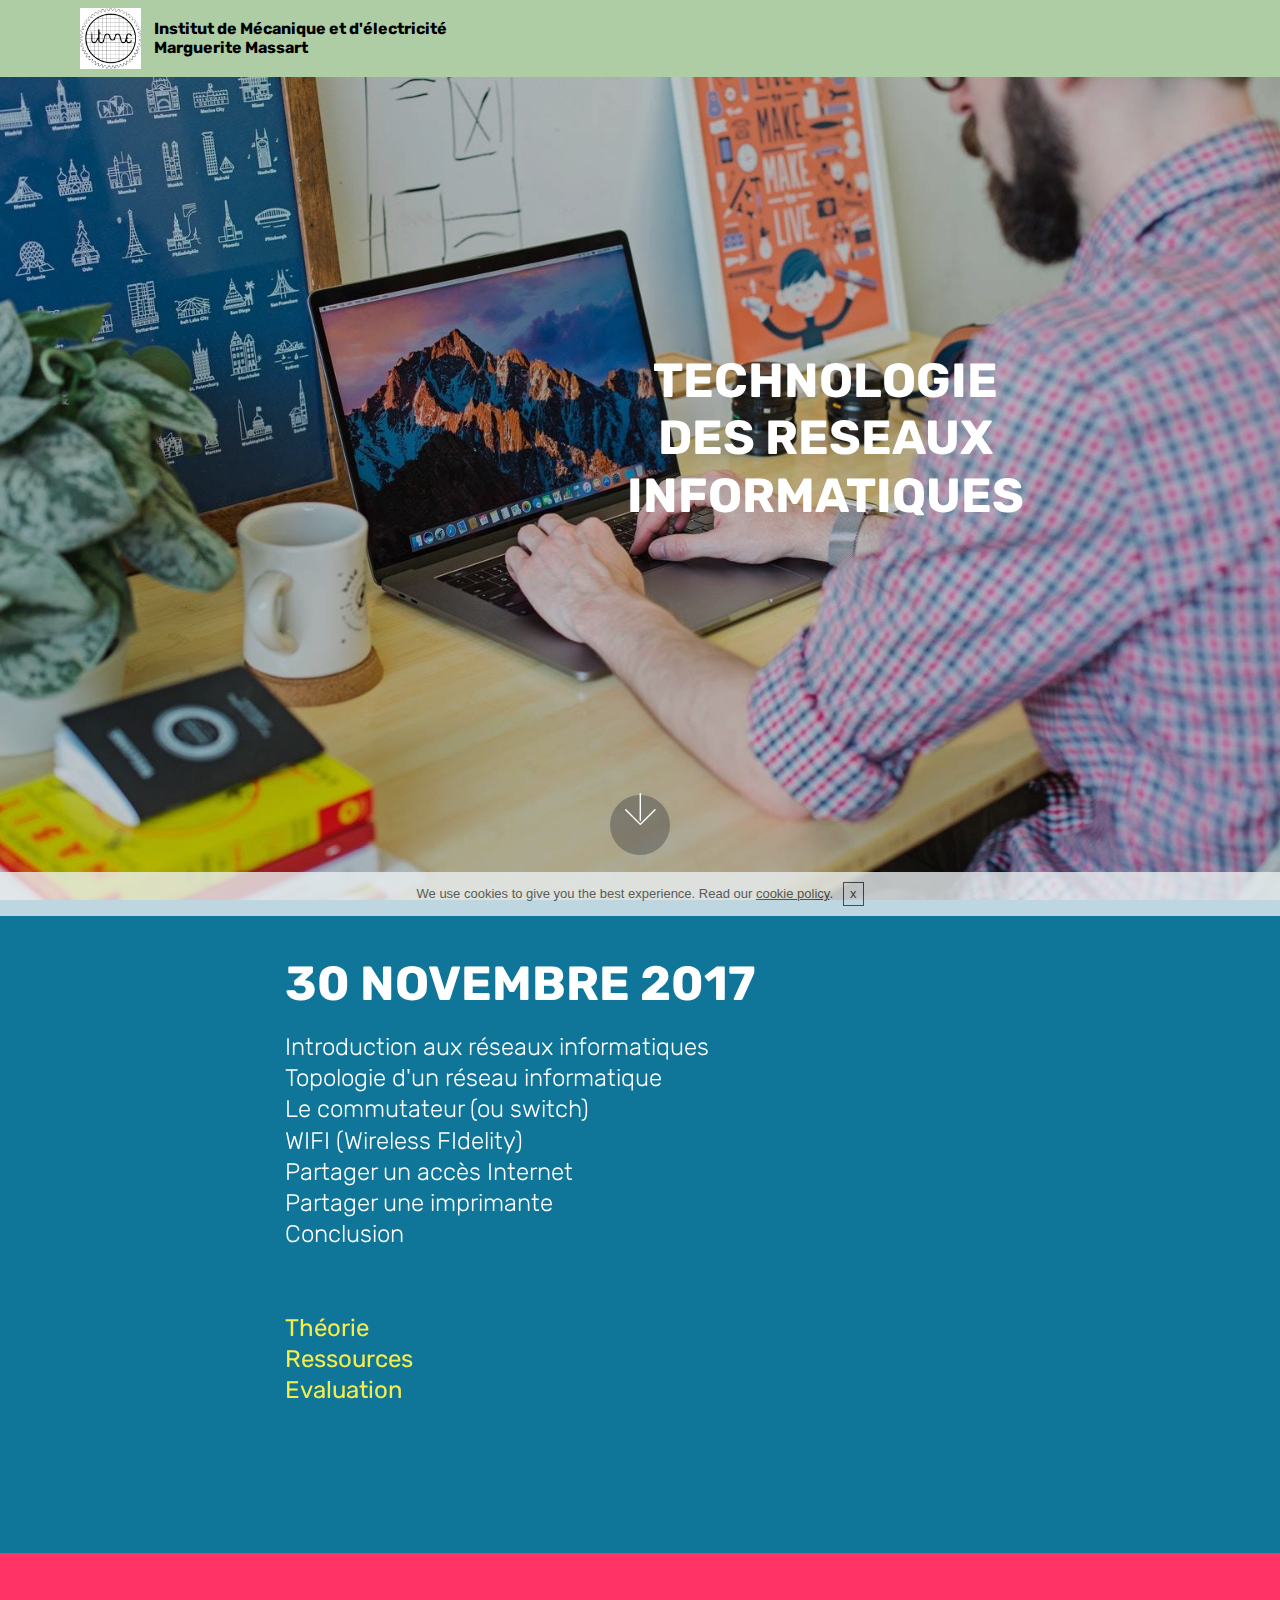
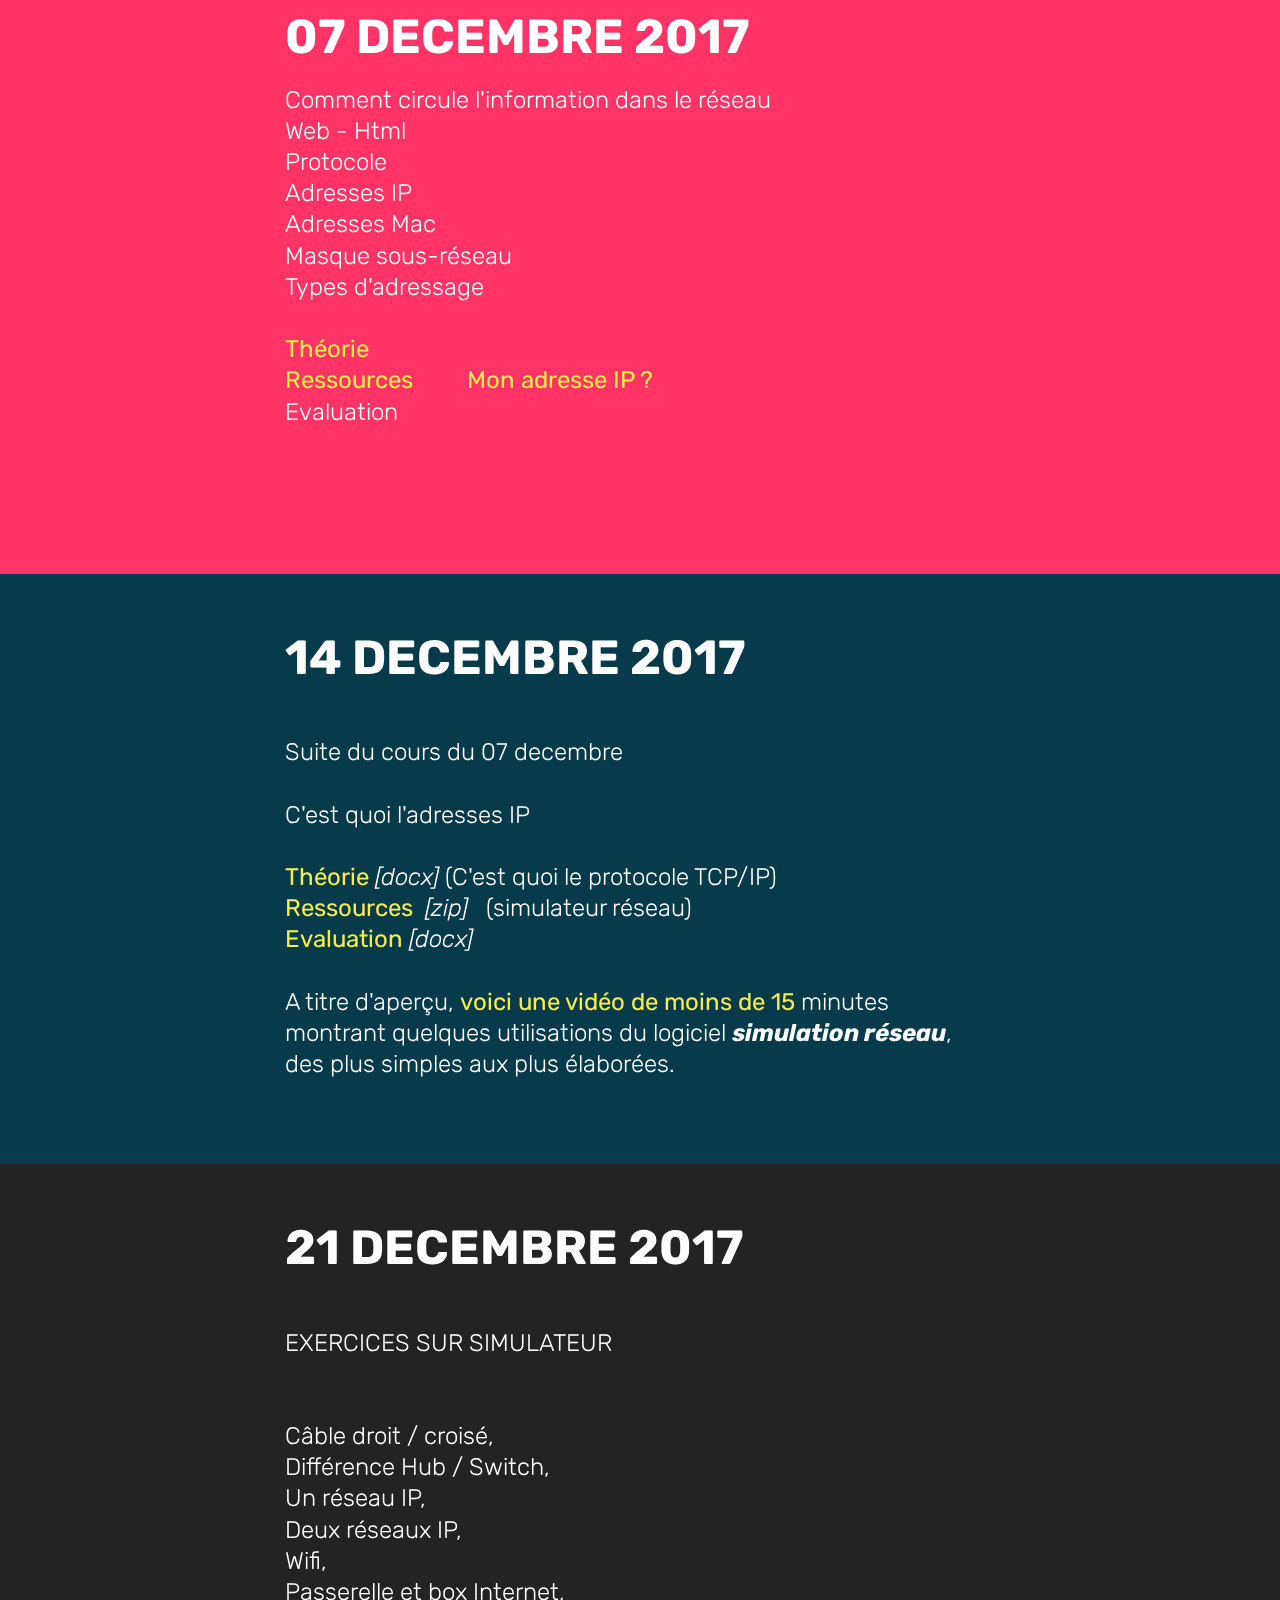
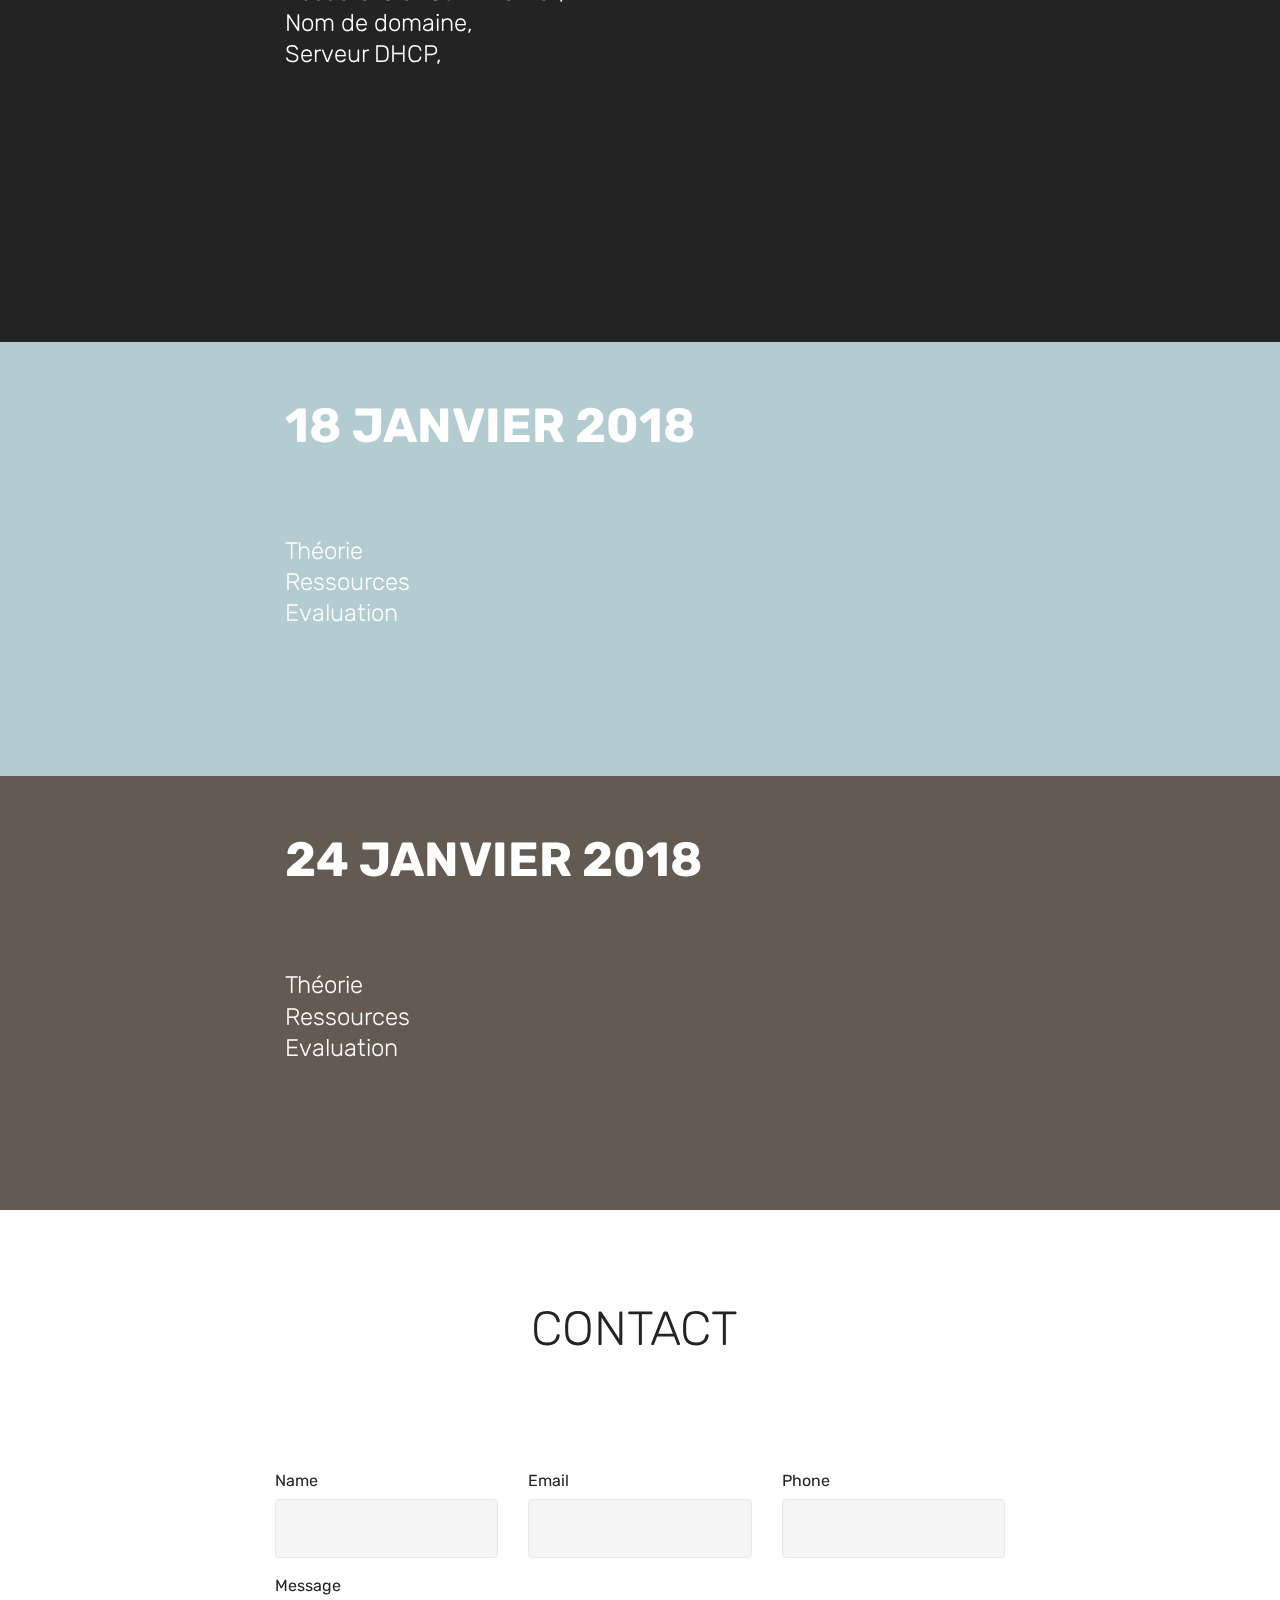
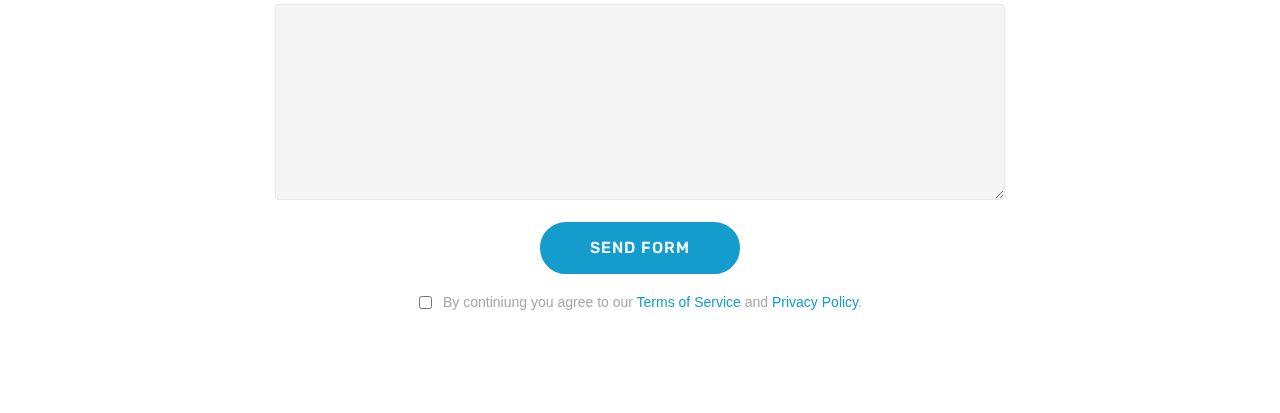
==== commit 892499f4: "create github pages" ====
--- a/page1.html
+++ b/page1.html
@@ -55,7 +55,7 @@
     </nav>
 </section>
 
-<section class="engine"><a href="https://mobiri.se/q">responsive website templates</a></section><section class="header10 cid-qGxm0DzdBe mbr-fullscreen mbr-parallax-background" id="header10-k">
+<section class="engine"><a href="https://mobiri.se/f">simple site maker</a></section><section class="header10 cid-qGxm0DzdBe mbr-fullscreen mbr-parallax-background" id="header10-k">
 
     
 
@@ -229,7 +229,7 @@
             <div class="media-container-column col-lg-8" data-form-type="formoid">
                     <div data-form-alert="" hidden="">Thanks for filling out the form!</div>
             
-                    <form class="mbr-form" action="https://mobirise.com/" method="post" data-form-title="Mobirise Form"><input type="hidden" name="email" data-form-email="true" value="5IG+2slf42aWNRxtBDf2ftvgHblhV1DNCb1kkURJH61buLlgQnpZ0qu/x8e49yloyyPzgiW3ufREpLJfsPsPwcTXVNscCbc12FG5XVYDTAV3gOqImT9jt9GguW6pe91B">
+                    <form class="mbr-form" action="https://mobirise.com/" method="post" data-form-title="Mobirise Form"><input type="hidden" name="email" data-form-email="true" value="BPomvDnelOqsKT1Mg6i0E5lv7yySXyRubvIEem+0Wpz6VyfrV56FbHny8xnL5KN6XHN9wLfN6z7AooCr2LOwbaxPv+zWmhq1WyJuUbOt8DRLUF5g9R/qiy0BdmfyMqSz">
                         <div class="row row-sm-offset">
                             <div class="col-md-4 multi-horizontal" data-for="name">
                                 <div class="form-group">
--- a/assets/mobirise/css/mbr-additional.css
+++ b/assets/mobirise/css/mbr-additional.css
@@ -1874,7 +1874,7 @@
   text-align: center;
 }
 .cid-qIOaDNvbmq .mbr-section-subtitle B {
-  color: #7f1933;
+  color: #d14367;
 }
 .cid-qIOdQ2Hsi2 {
   padding-top: 120px;
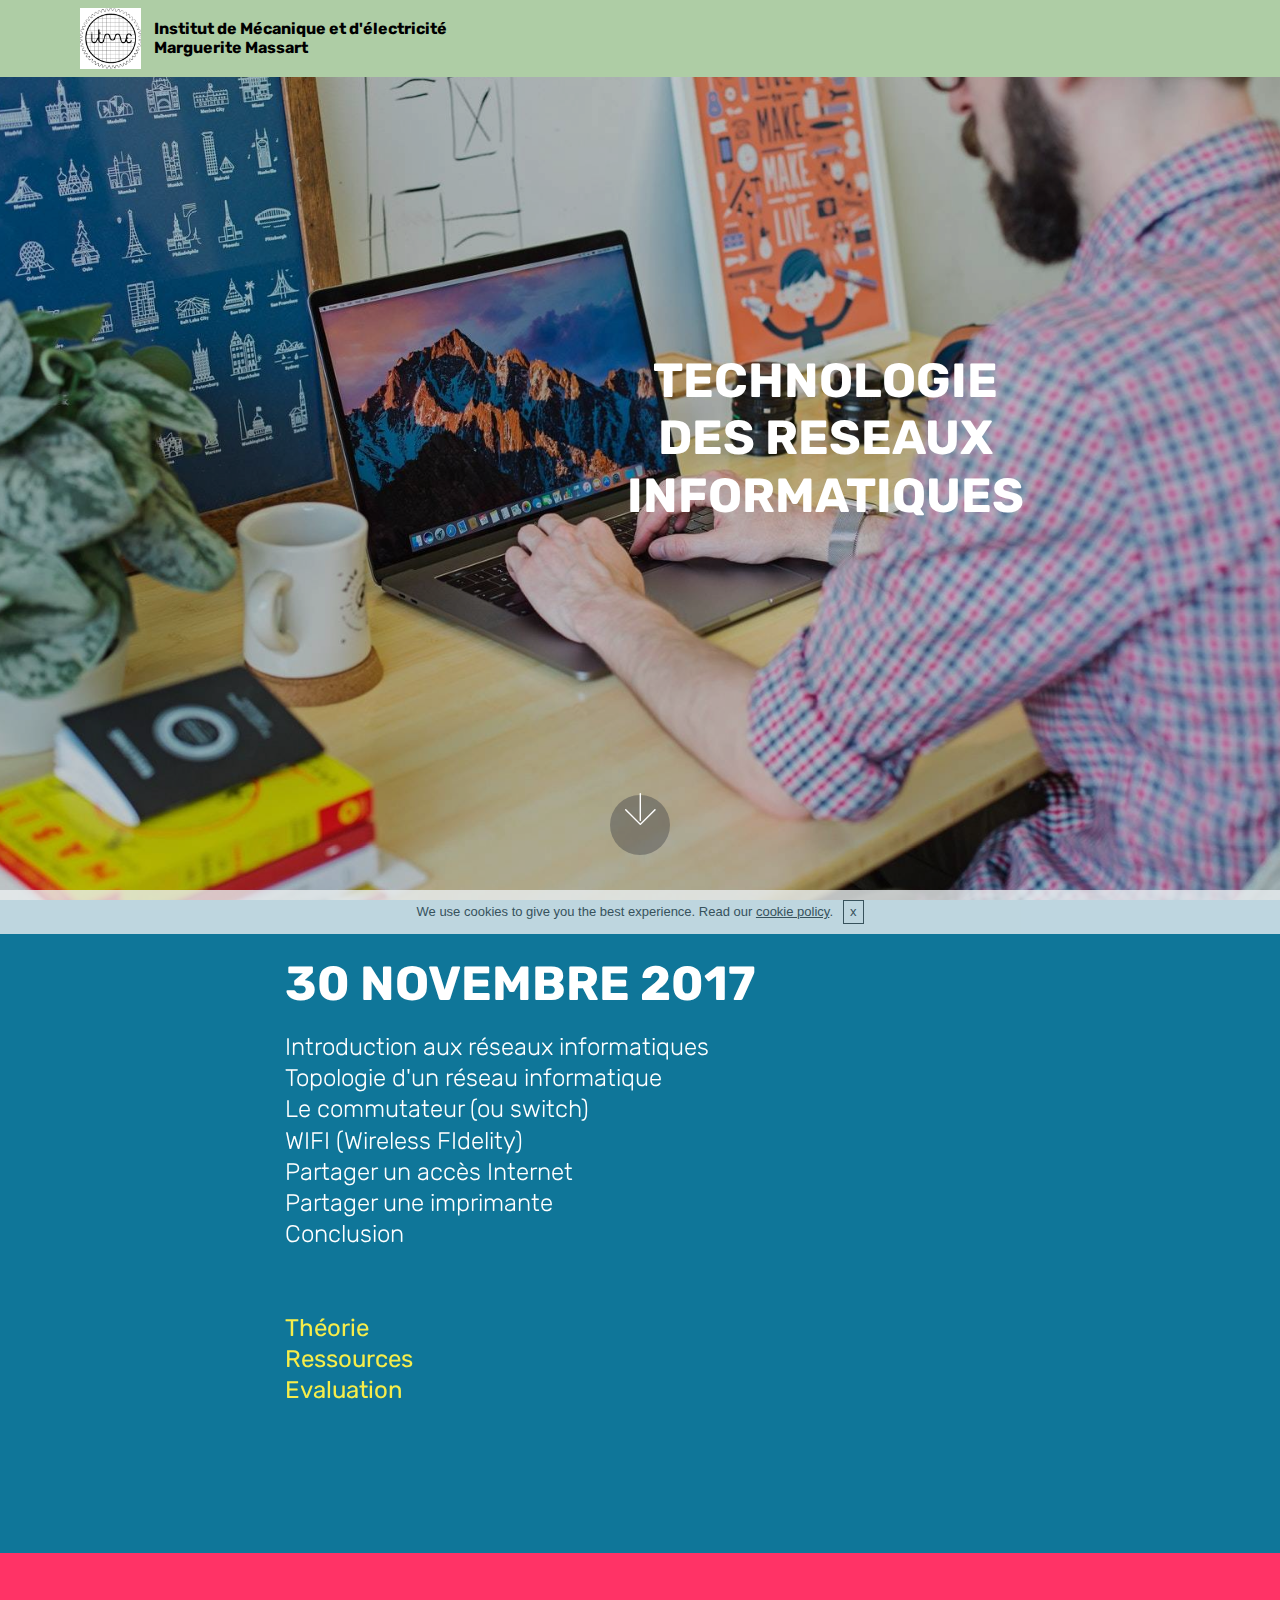
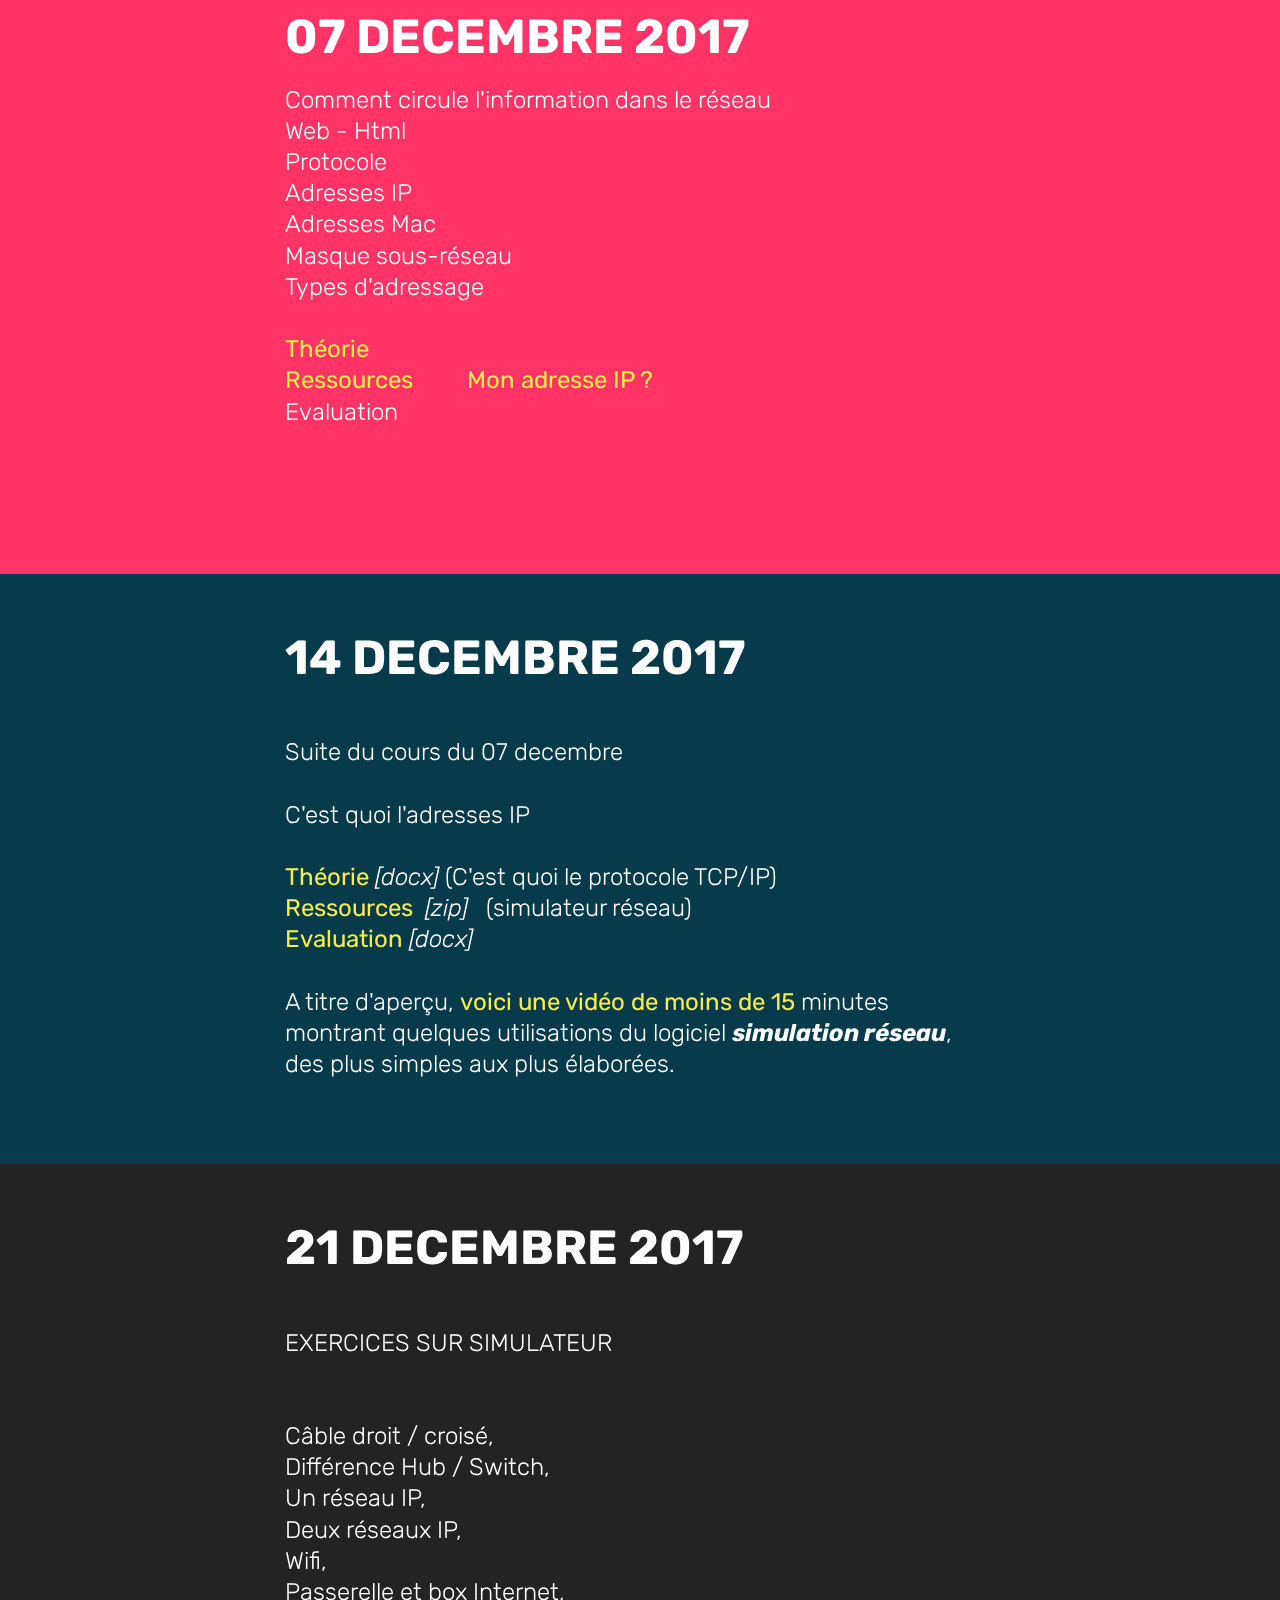
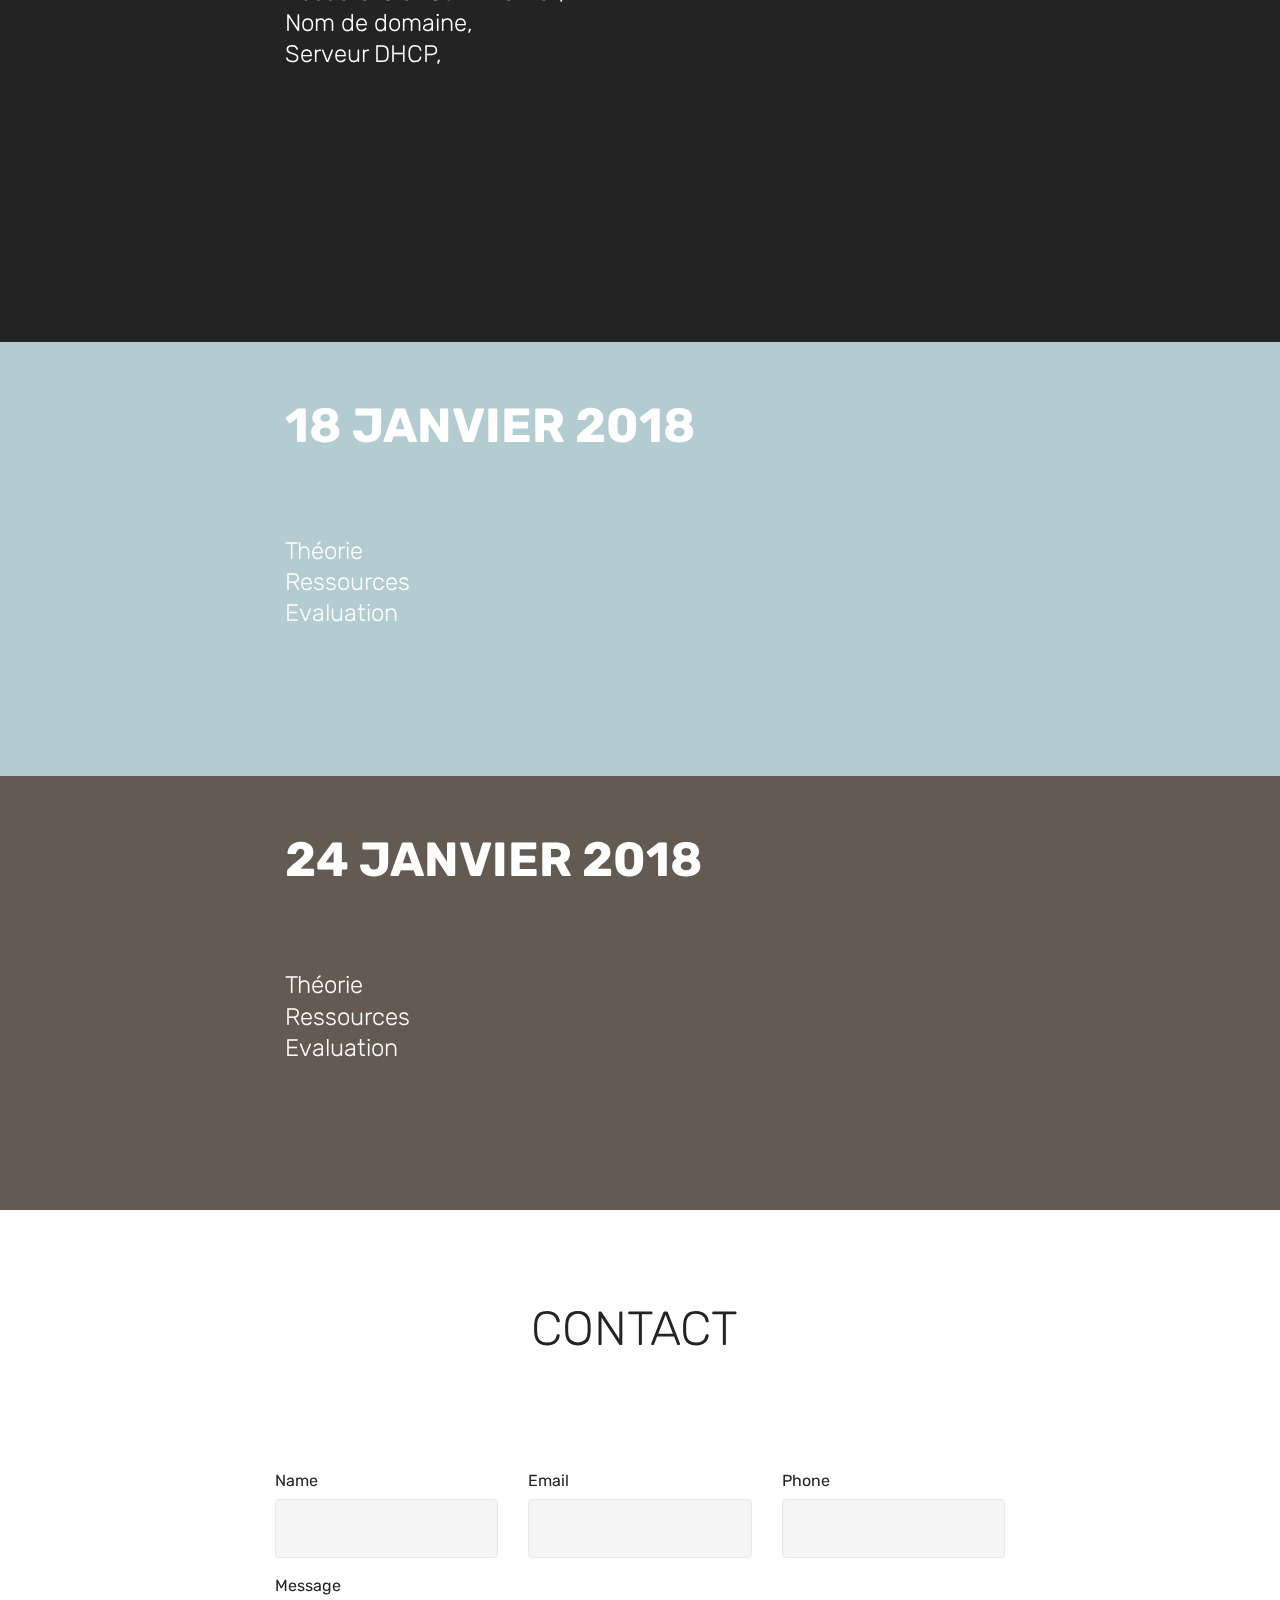
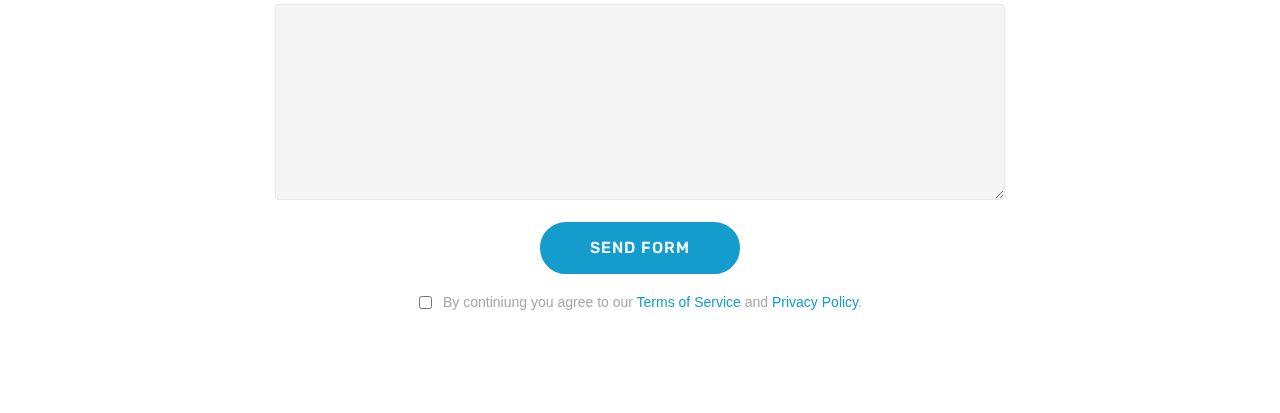
==== commit bc65f675: "create github pages" ====
--- a/page1.html
+++ b/page1.html
@@ -55,7 +55,7 @@
     </nav>
 </section>
 
-<section class="engine"><a href="https://mobiri.se/f">simple site maker</a></section><section class="header10 cid-qGxm0DzdBe mbr-fullscreen mbr-parallax-background" id="header10-k">
+<section class="engine"><a href="https://mobiri.se/b">how to create your own site for free</a></section><section class="header10 cid-qGxm0DzdBe mbr-fullscreen mbr-parallax-background" id="header10-k">
 
     
 
@@ -229,7 +229,7 @@
             <div class="media-container-column col-lg-8" data-form-type="formoid">
                     <div data-form-alert="" hidden="">Thanks for filling out the form!</div>
             
-                    <form class="mbr-form" action="https://mobirise.com/" method="post" data-form-title="Mobirise Form"><input type="hidden" name="email" data-form-email="true" value="BPomvDnelOqsKT1Mg6i0E5lv7yySXyRubvIEem+0Wpz6VyfrV56FbHny8xnL5KN6XHN9wLfN6z7AooCr2LOwbaxPv+zWmhq1WyJuUbOt8DRLUF5g9R/qiy0BdmfyMqSz">
+                    <form class="mbr-form" action="https://mobirise.com/" method="post" data-form-title="Mobirise Form"><input type="hidden" name="email" data-form-email="true" value="B1UdIdZS/jUT0O0B39h5fj92E8GhtU45VFxqdYLON9m4Gpi+hpveS33yul7ElKzjXU9cMzGsewhxP3J8xDVKS6Kaa1gJBJUEJR7g/U/K3UXz72Bn8zCekD/h6M7bzJvf">
                         <div class="row row-sm-offset">
                             <div class="col-md-4 multi-horizontal" data-for="name">
                                 <div class="form-group">
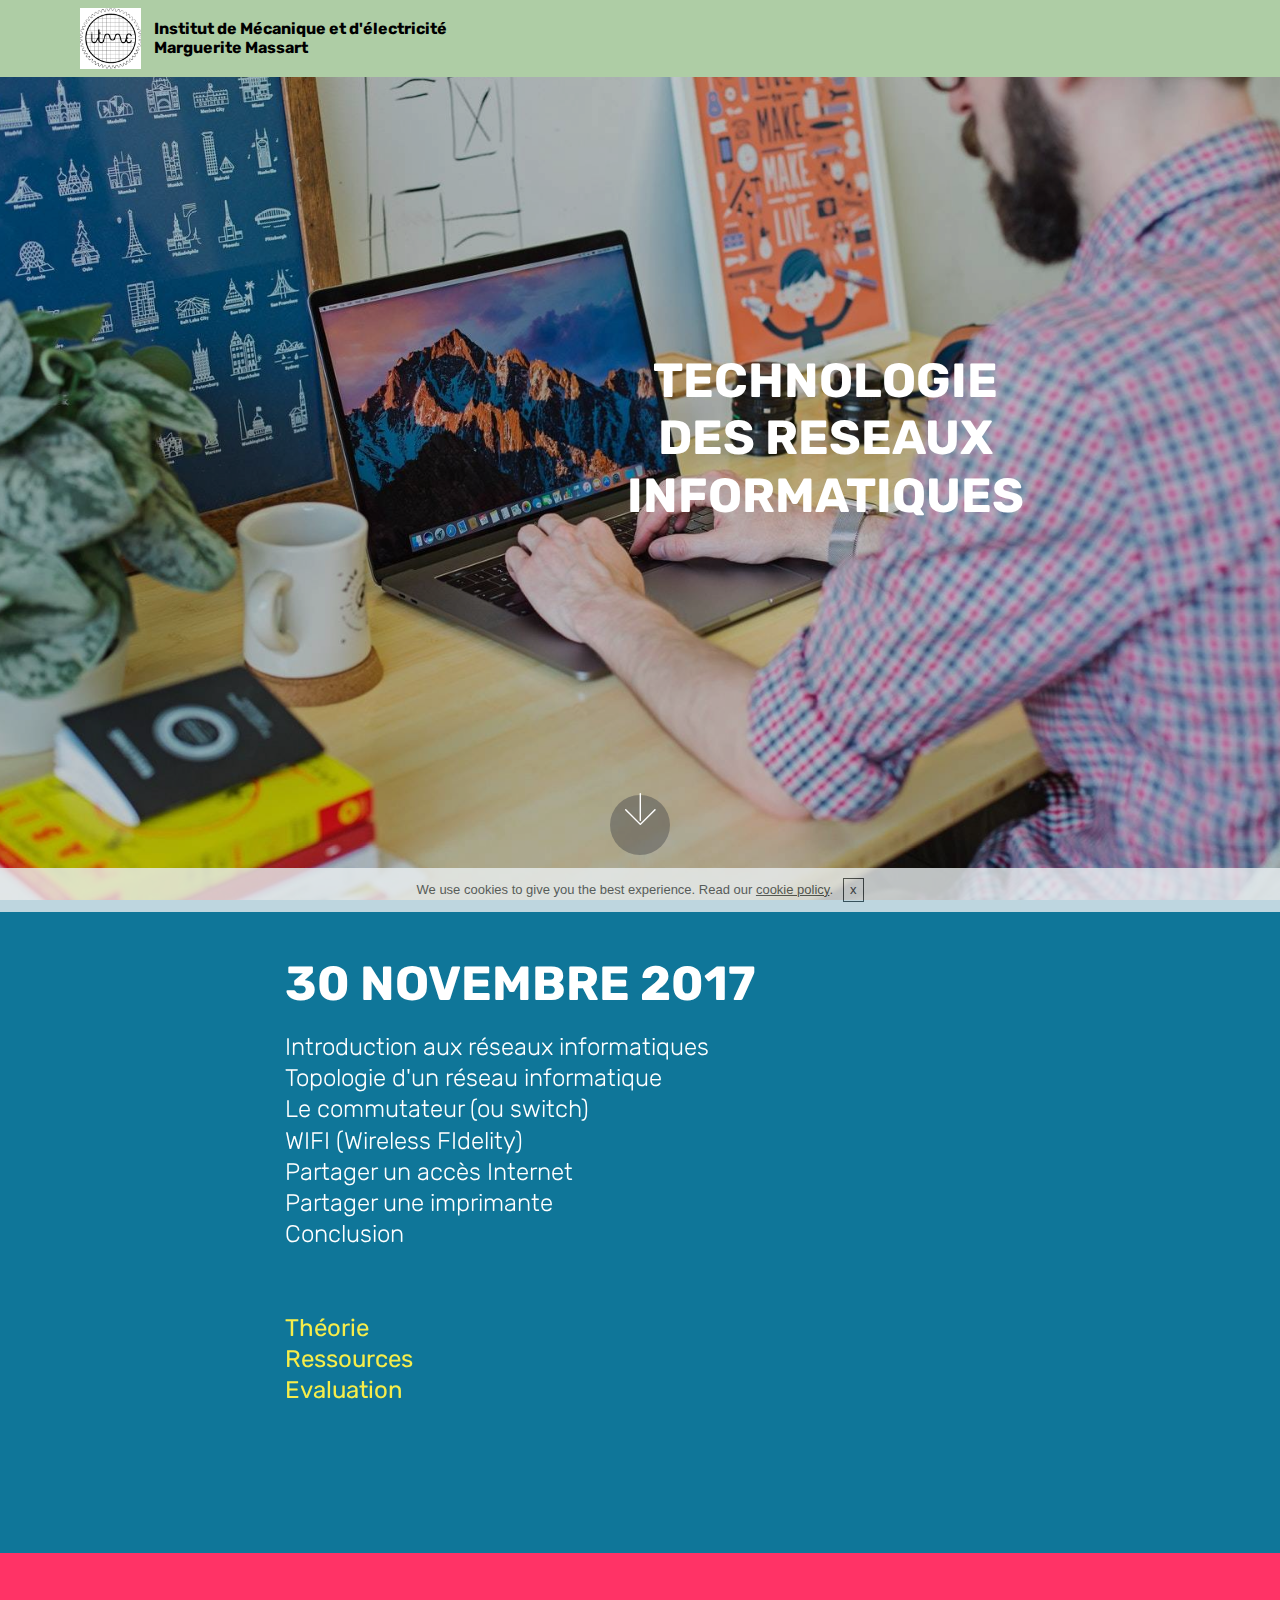
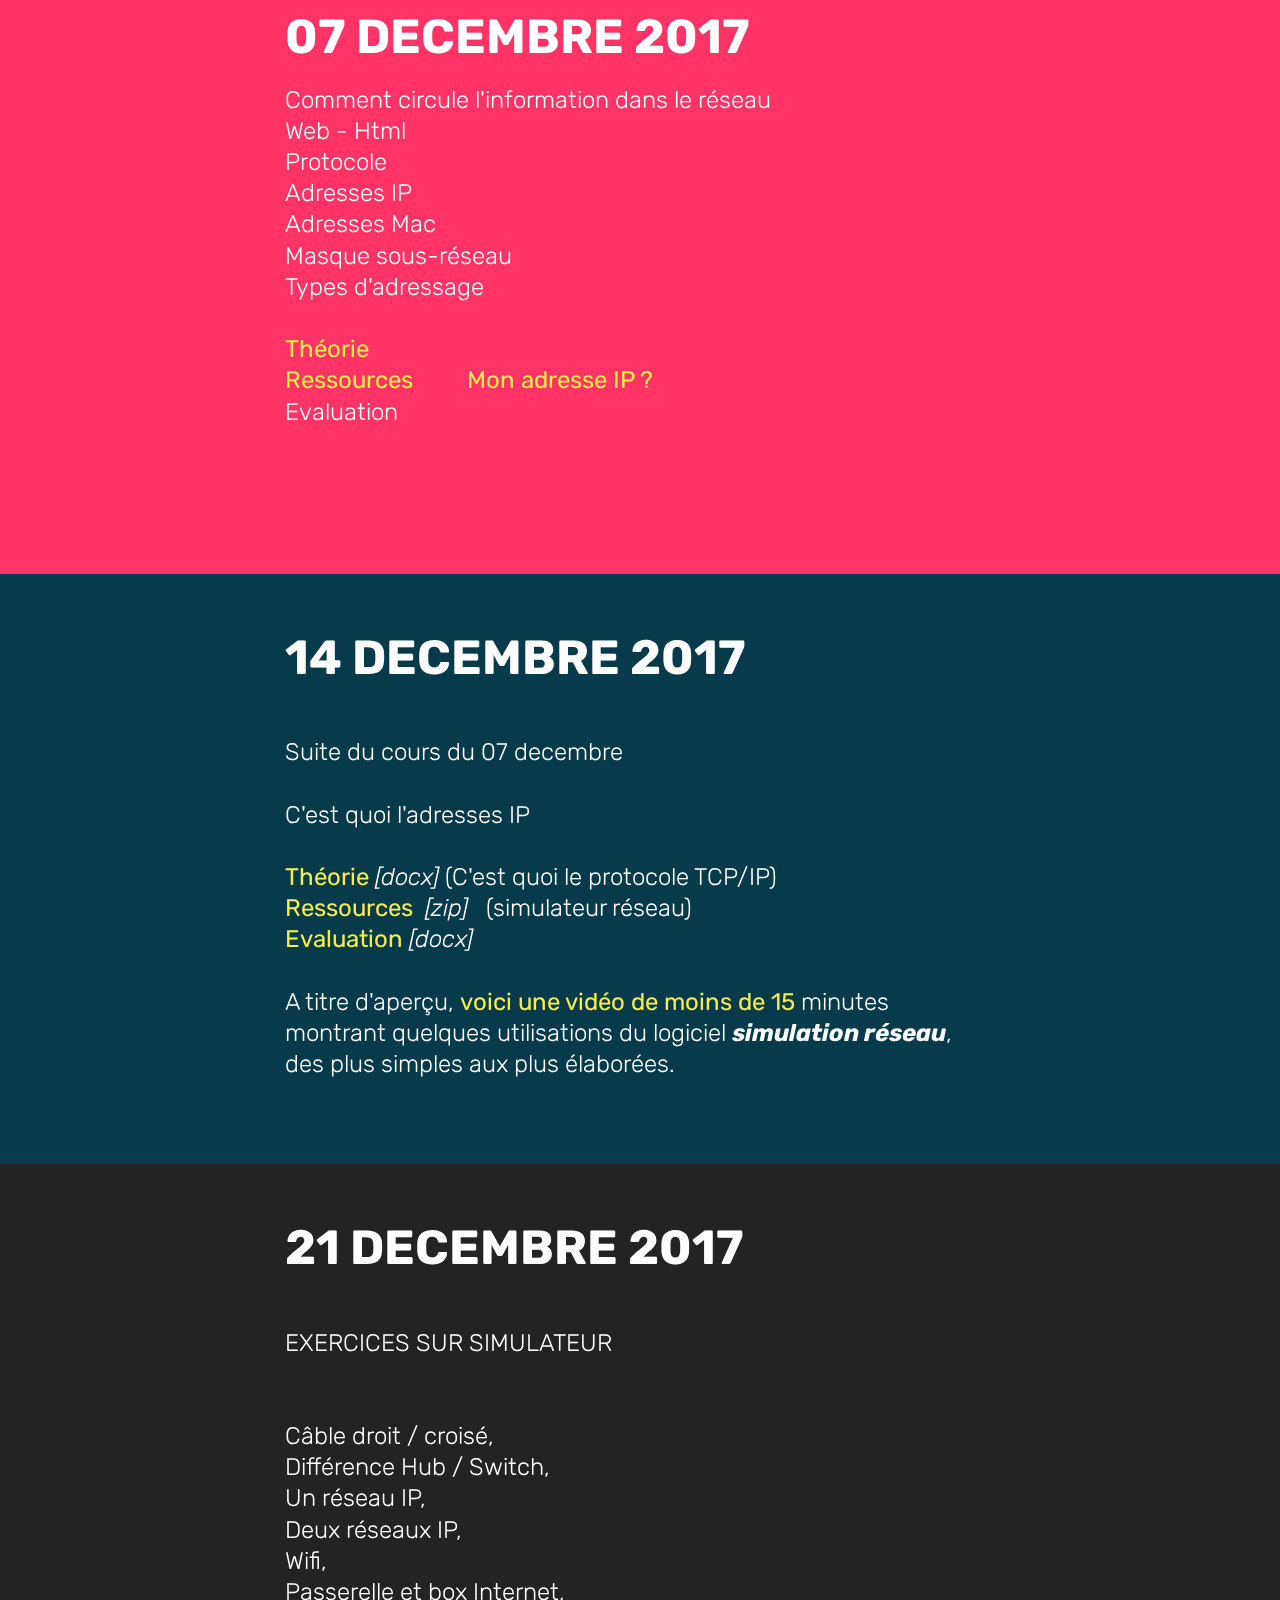
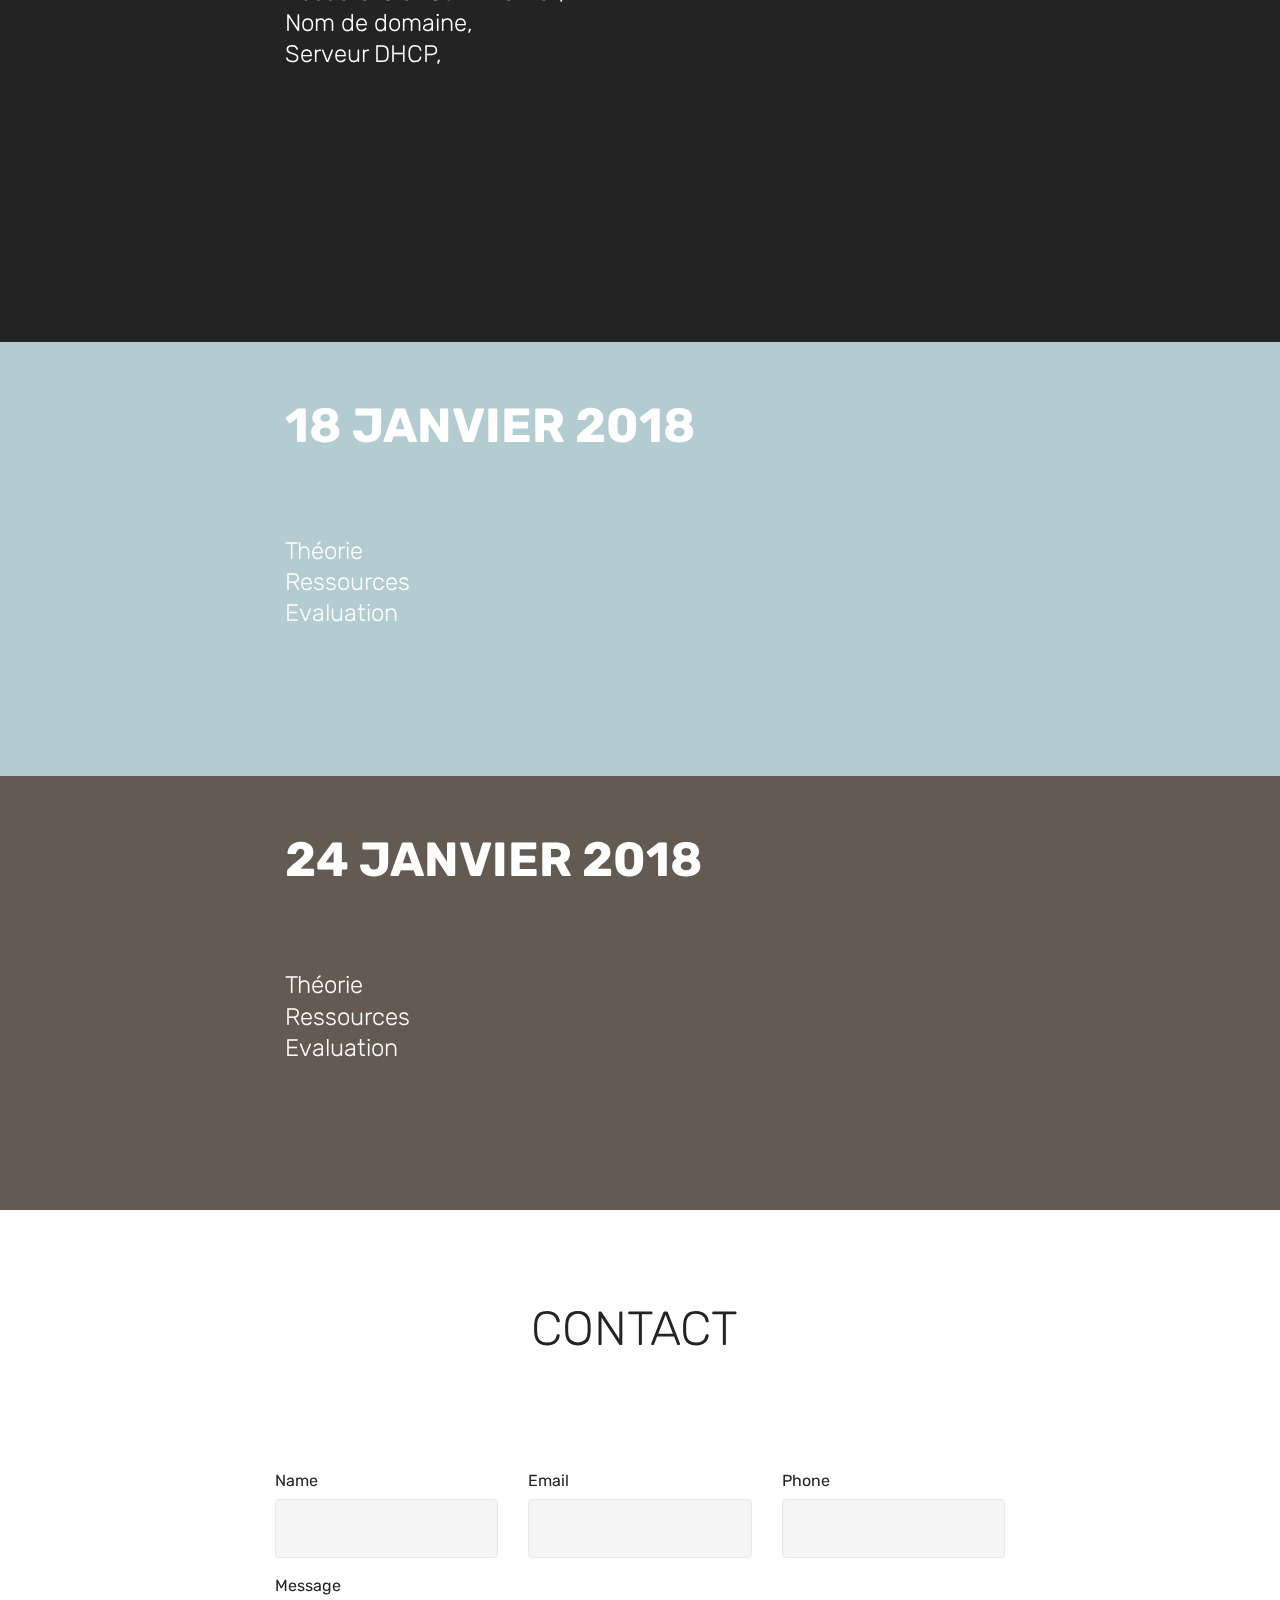
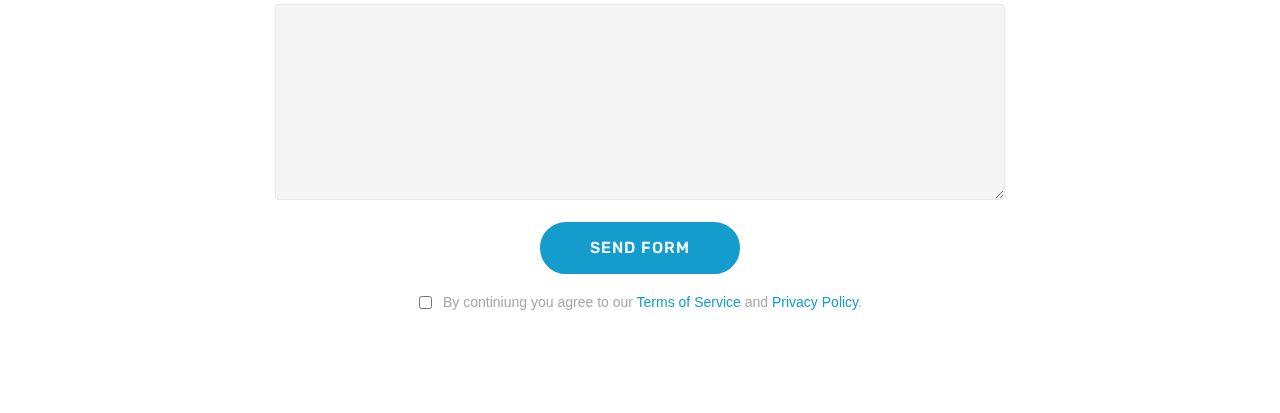
==== commit 98d7edc3: "create github pages" ====
--- a/page1.html
+++ b/page1.html
@@ -55,7 +55,7 @@
     </nav>
 </section>
 
-<section class="engine"><a href="https://mobiri.se/b">how to create your own site for free</a></section><section class="header10 cid-qGxm0DzdBe mbr-fullscreen mbr-parallax-background" id="header10-k">
+<section class="engine"><a href="https://mobiri.se/e">how to make a site</a></section><section class="header10 cid-qGxm0DzdBe mbr-fullscreen mbr-parallax-background" id="header10-k">
 
     
 
@@ -229,7 +229,7 @@
             <div class="media-container-column col-lg-8" data-form-type="formoid">
                     <div data-form-alert="" hidden="">Thanks for filling out the form!</div>
             
-                    <form class="mbr-form" action="https://mobirise.com/" method="post" data-form-title="Mobirise Form"><input type="hidden" name="email" data-form-email="true" value="B1UdIdZS/jUT0O0B39h5fj92E8GhtU45VFxqdYLON9m4Gpi+hpveS33yul7ElKzjXU9cMzGsewhxP3J8xDVKS6Kaa1gJBJUEJR7g/U/K3UXz72Bn8zCekD/h6M7bzJvf">
+                    <form class="mbr-form" action="https://mobirise.com/" method="post" data-form-title="Mobirise Form"><input type="hidden" name="email" data-form-email="true" value="I1AN+oOhELBdtSO8W+6u33JjiKQ6OYoAqhx/8HgYsd2efrzZZDcoCqFM2hcVwwsP7jkAhv28FIX7PYyYC5VozwJynmz1DiuBhqBAEYOdcTw28kQtSugk9l8rupCrJZpa">
                         <div class="row row-sm-offset">
                             <div class="col-md-4 multi-horizontal" data-for="name">
                                 <div class="form-group">
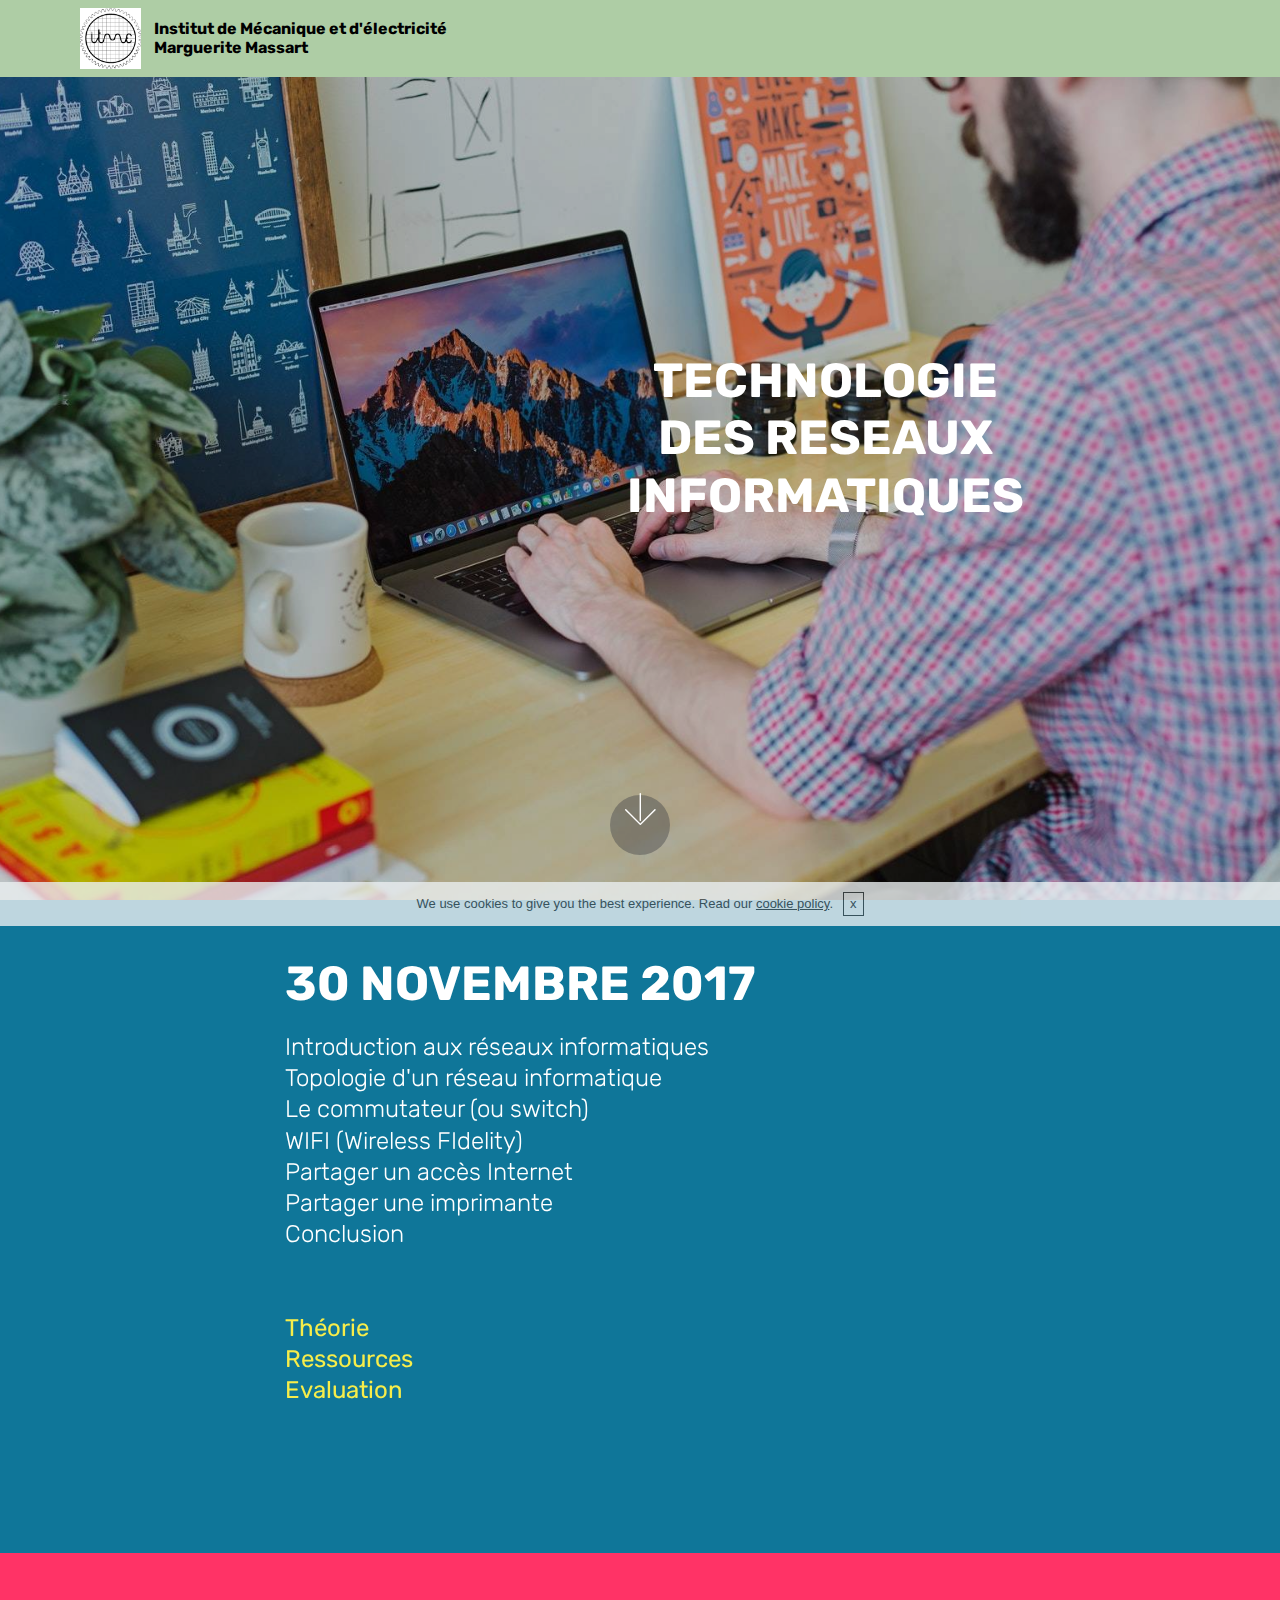
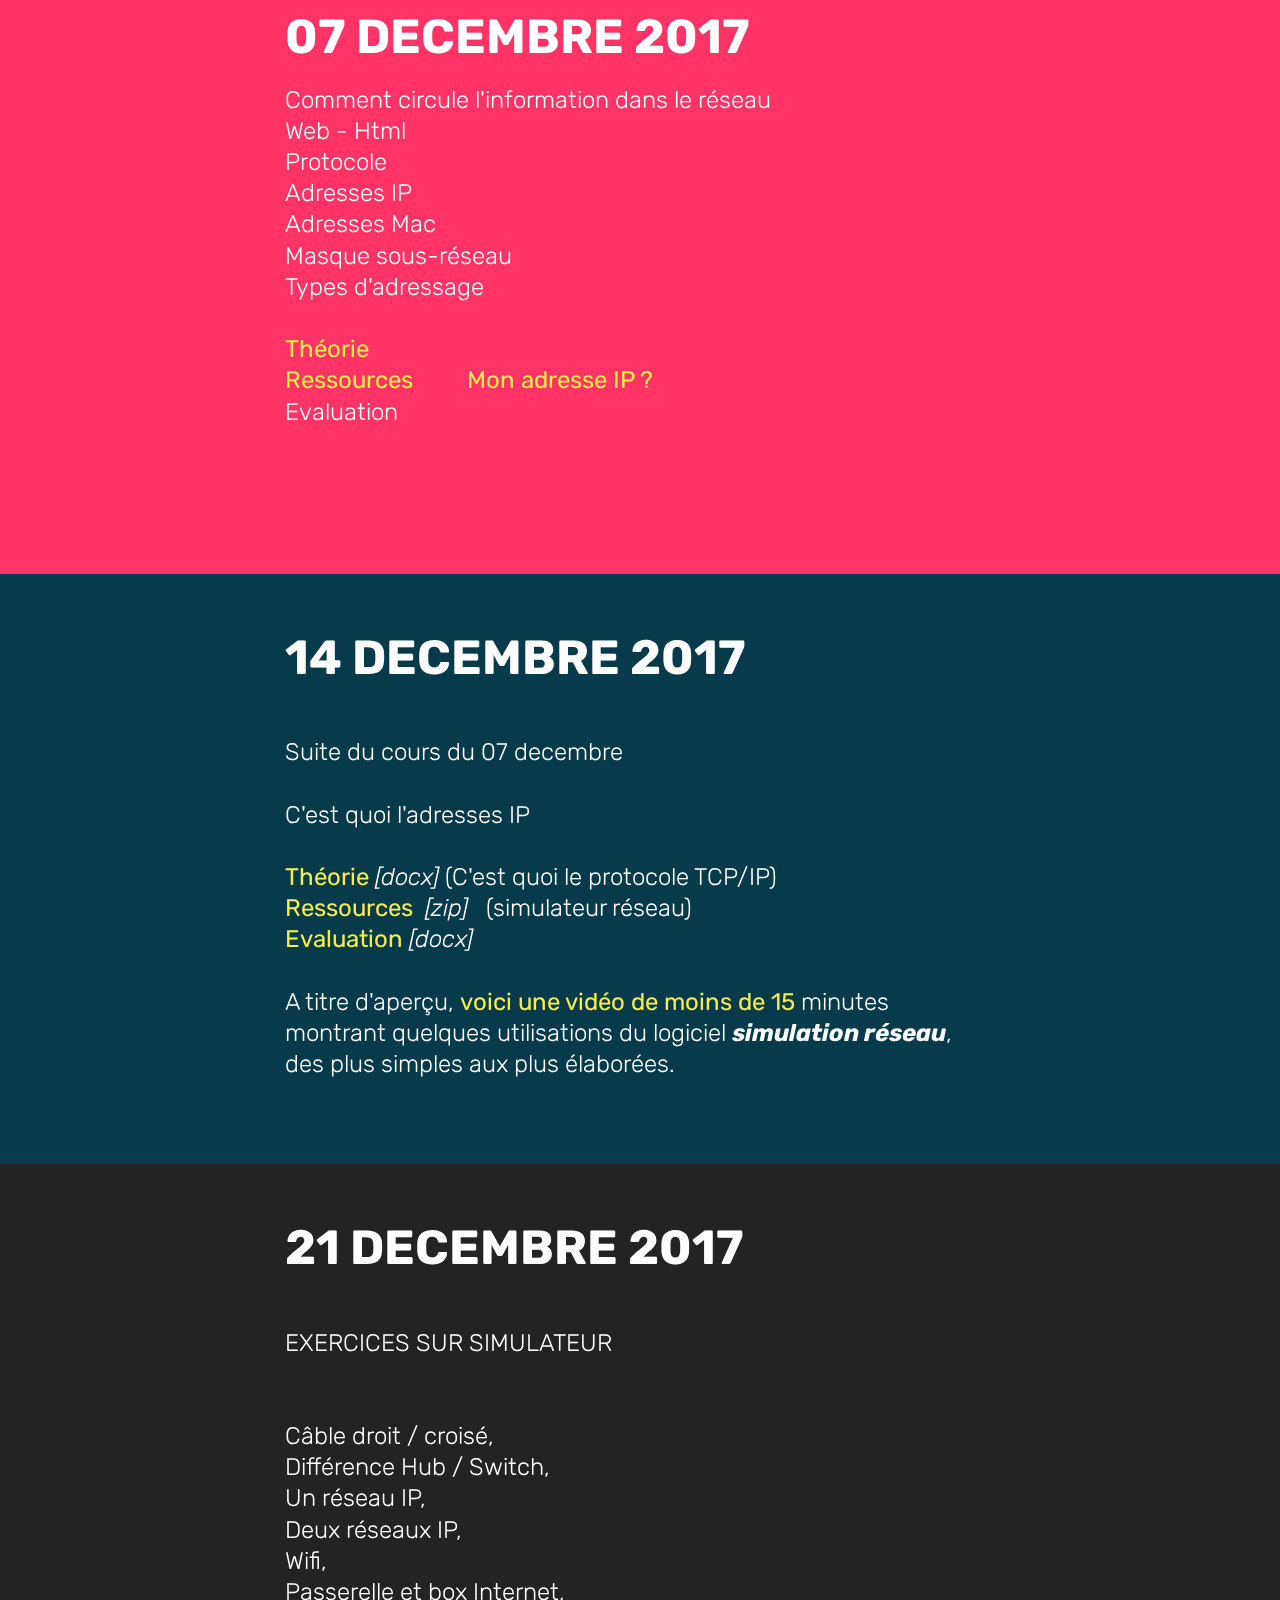
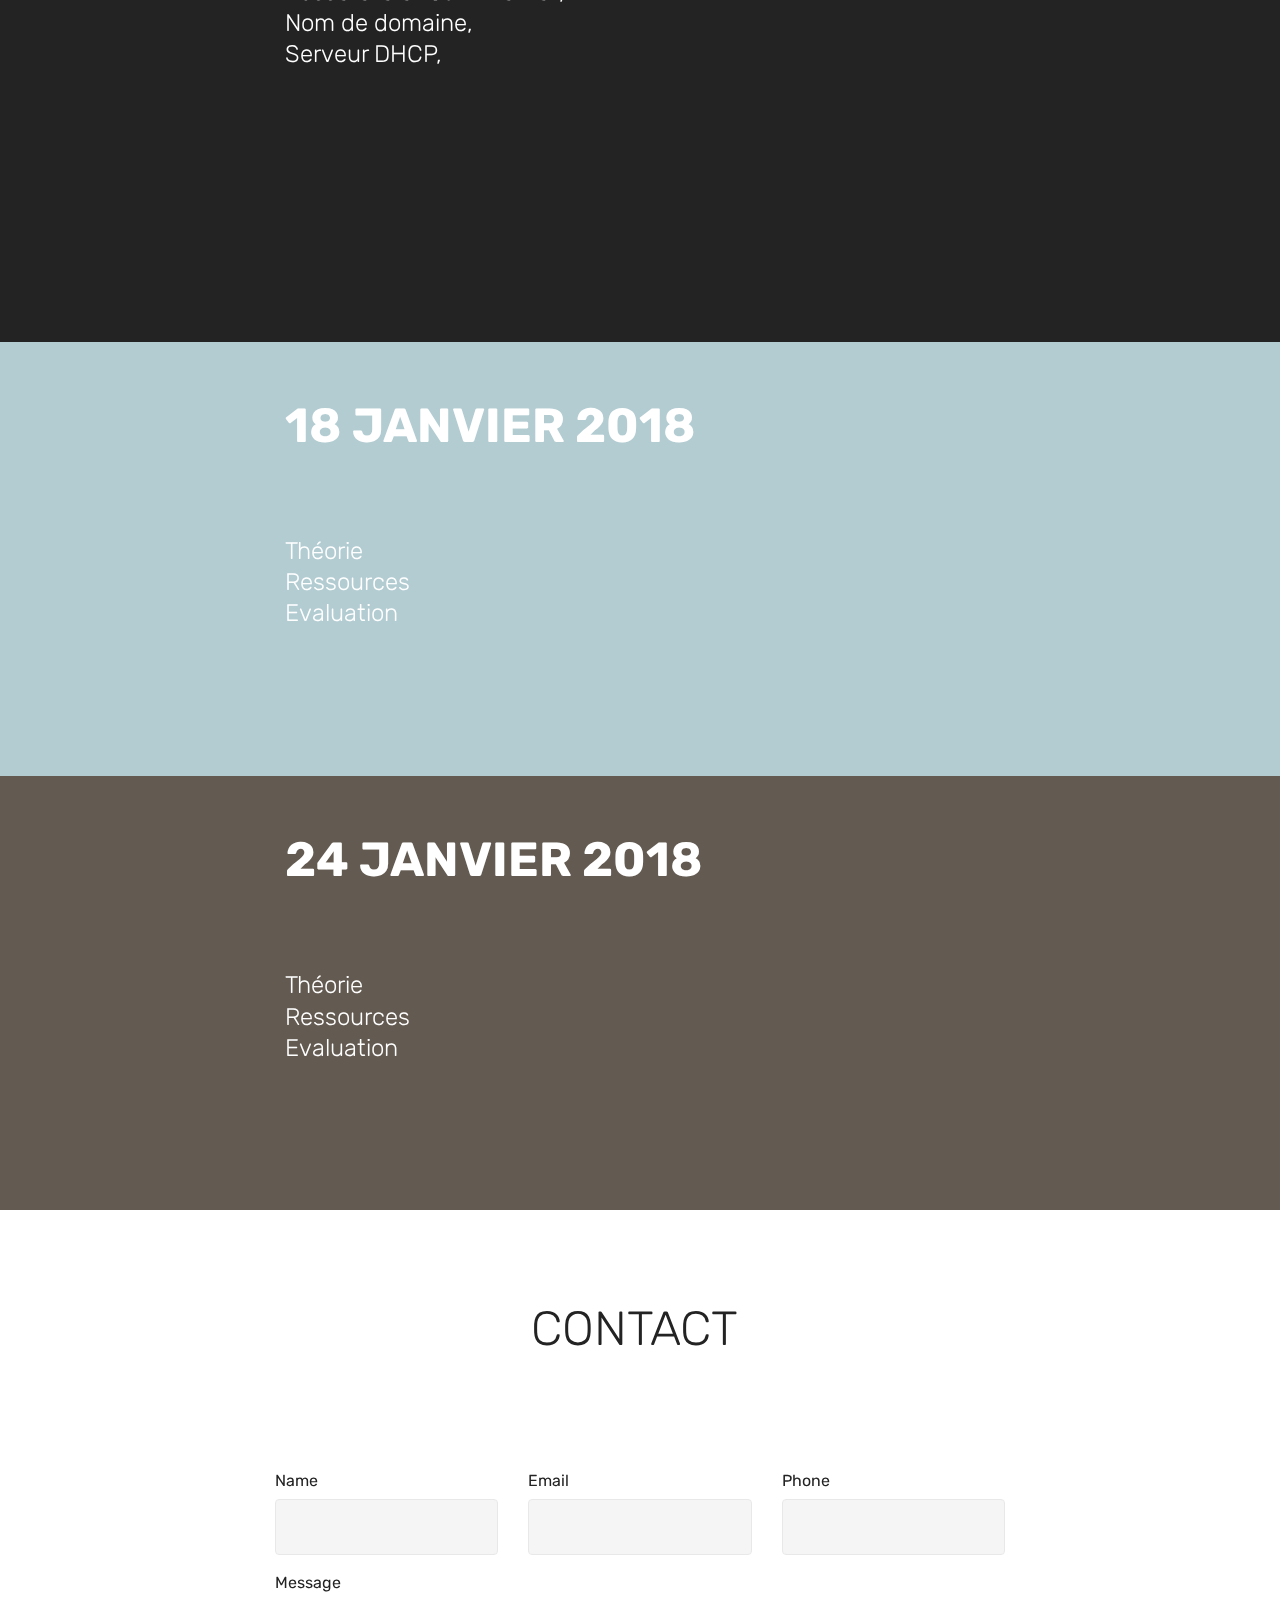
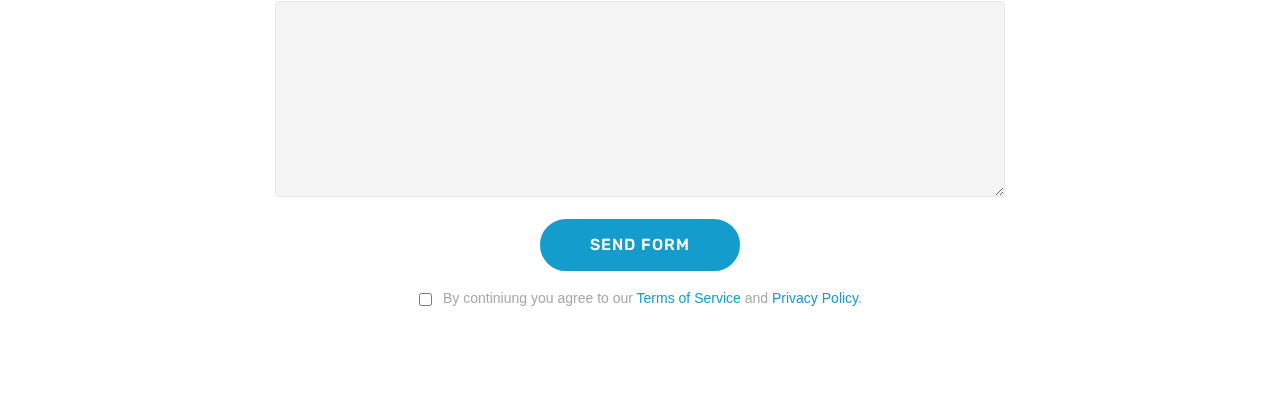
==== commit 6cba25b7: "create github pages" ====
--- a/page1.html
+++ b/page1.html
@@ -1,10 +1,10 @@
 <!DOCTYPE html>
 <html >
 <head>
-  <!-- Site made with Mobirise Website Builder v4.8.3, https://mobirise.com -->
+  <!-- Site made with Mobirise Website Builder v4.9.4, https://mobirise.com -->
   <meta charset="UTF-8">
   <meta http-equiv="X-UA-Compatible" content="IE=edge">
-  <meta name="generator" content="Mobirise v4.8.3, mobirise.com">
+  <meta name="generator" content="Mobirise v4.9.4, mobirise.com">
   <meta name="viewport" content="width=device-width, initial-scale=1, minimum-scale=1">
   <link rel="shortcut icon" href="assets/images/itmelogo-200x200.png" type="image/x-icon">
   <meta name="description" content="HHHHHHHHHHHHHHHHHHHHHHHHHH">
@@ -55,7 +55,7 @@
     </nav>
 </section>
 
-<section class="engine"><a href="https://mobiri.se/e">how to make a site</a></section><section class="header10 cid-qGxm0DzdBe mbr-fullscreen mbr-parallax-background" id="header10-k">
+<section class="engine"><a href="https://mobirise.info/x">css templates</a></section><section class="header10 cid-qGxm0DzdBe mbr-fullscreen mbr-parallax-background" id="header10-k">
 
     
 
@@ -229,7 +229,7 @@
             <div class="media-container-column col-lg-8" data-form-type="formoid">
                     <div data-form-alert="" hidden="">Thanks for filling out the form!</div>
             
-                    <form class="mbr-form" action="https://mobirise.com/" method="post" data-form-title="Mobirise Form"><input type="hidden" name="email" data-form-email="true" value="I1AN+oOhELBdtSO8W+6u33JjiKQ6OYoAqhx/8HgYsd2efrzZZDcoCqFM2hcVwwsP7jkAhv28FIX7PYyYC5VozwJynmz1DiuBhqBAEYOdcTw28kQtSugk9l8rupCrJZpa">
+                    <form class="mbr-form" action="https://mobirise.com/" method="post" data-form-title="Mobirise Form"><input type="hidden" name="email" data-form-email="true" value="3u4qtrsJCa81c6m5LDK50NrTfiEWAI/OSHW/c42s/21fUdF2q6Q/jdDwximAeubvzJquKqiKDtm57tTaqPBFQXKHBRCnk1xybDvxmjCI0D1V00cbhEkR+WpBTsOqiMDT">
                         <div class="row row-sm-offset">
                             <div class="col-md-4 multi-horizontal" data-for="name">
                                 <div class="form-group">
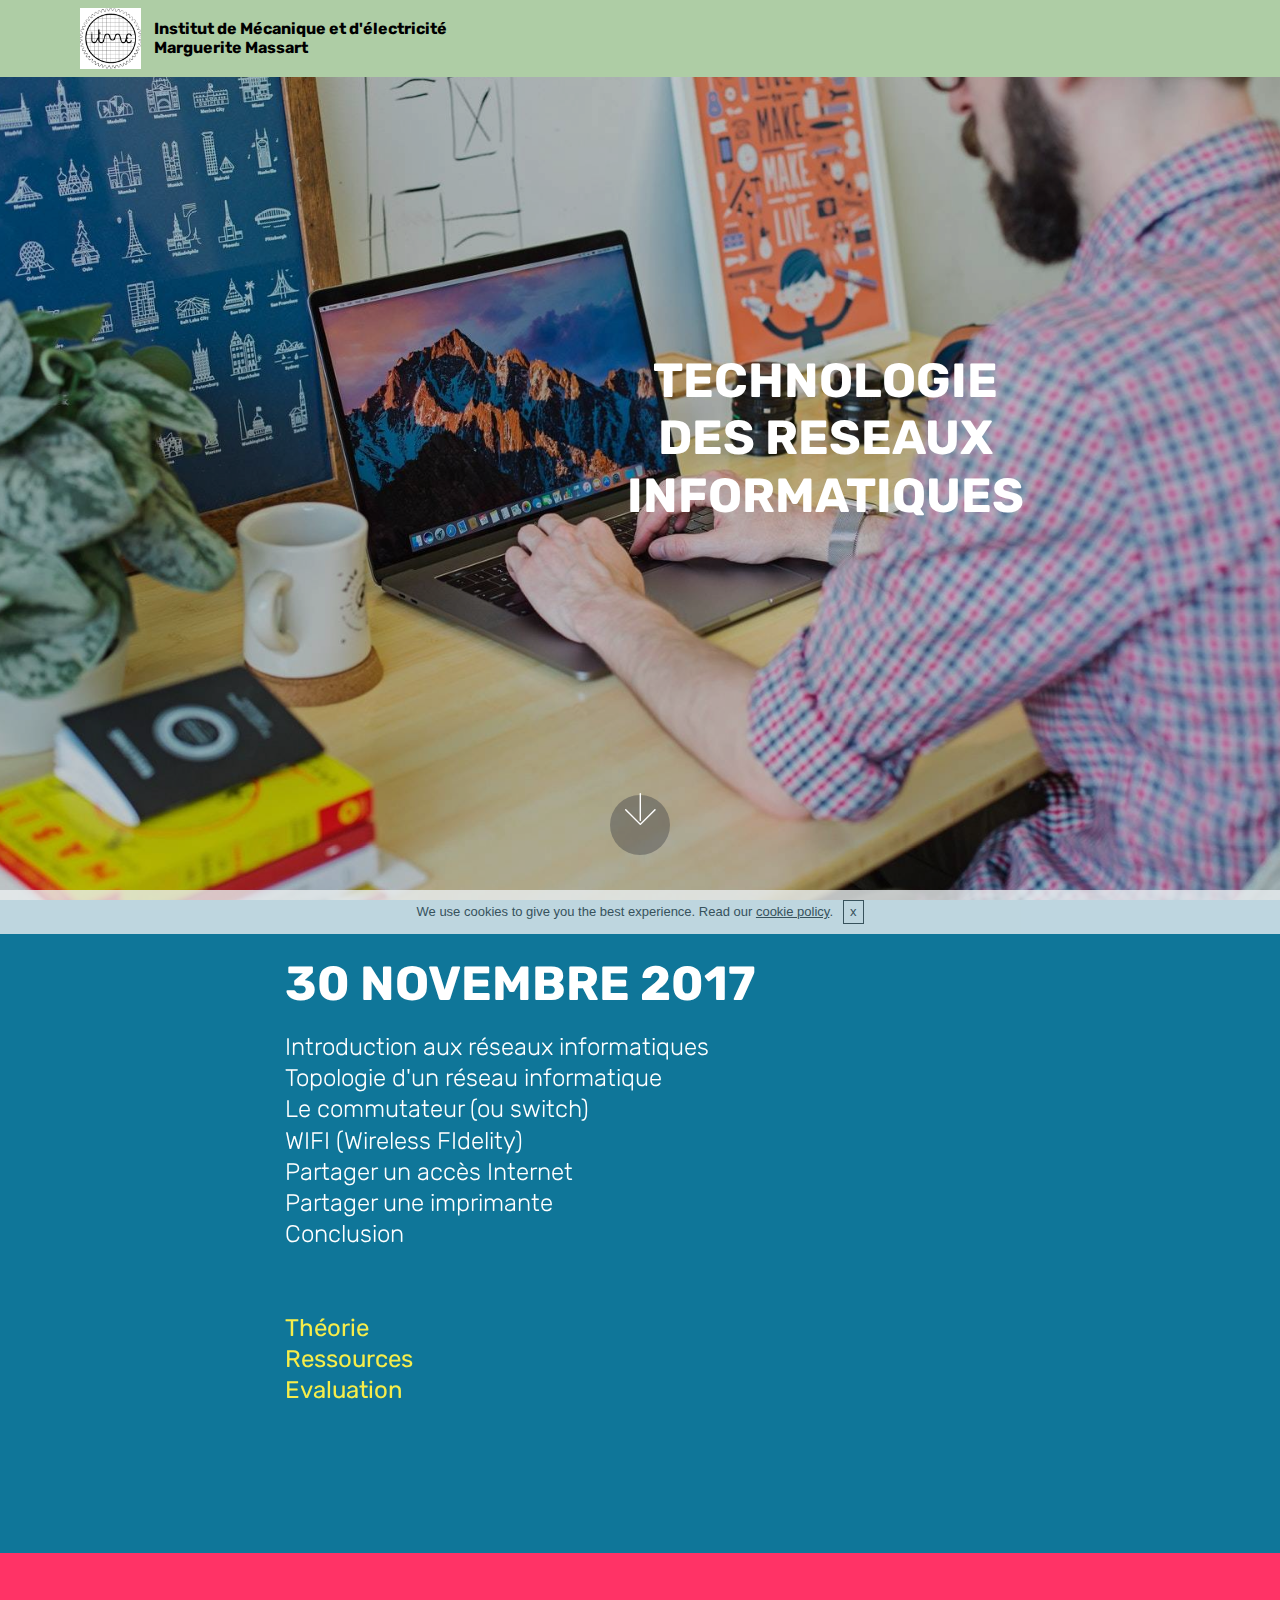
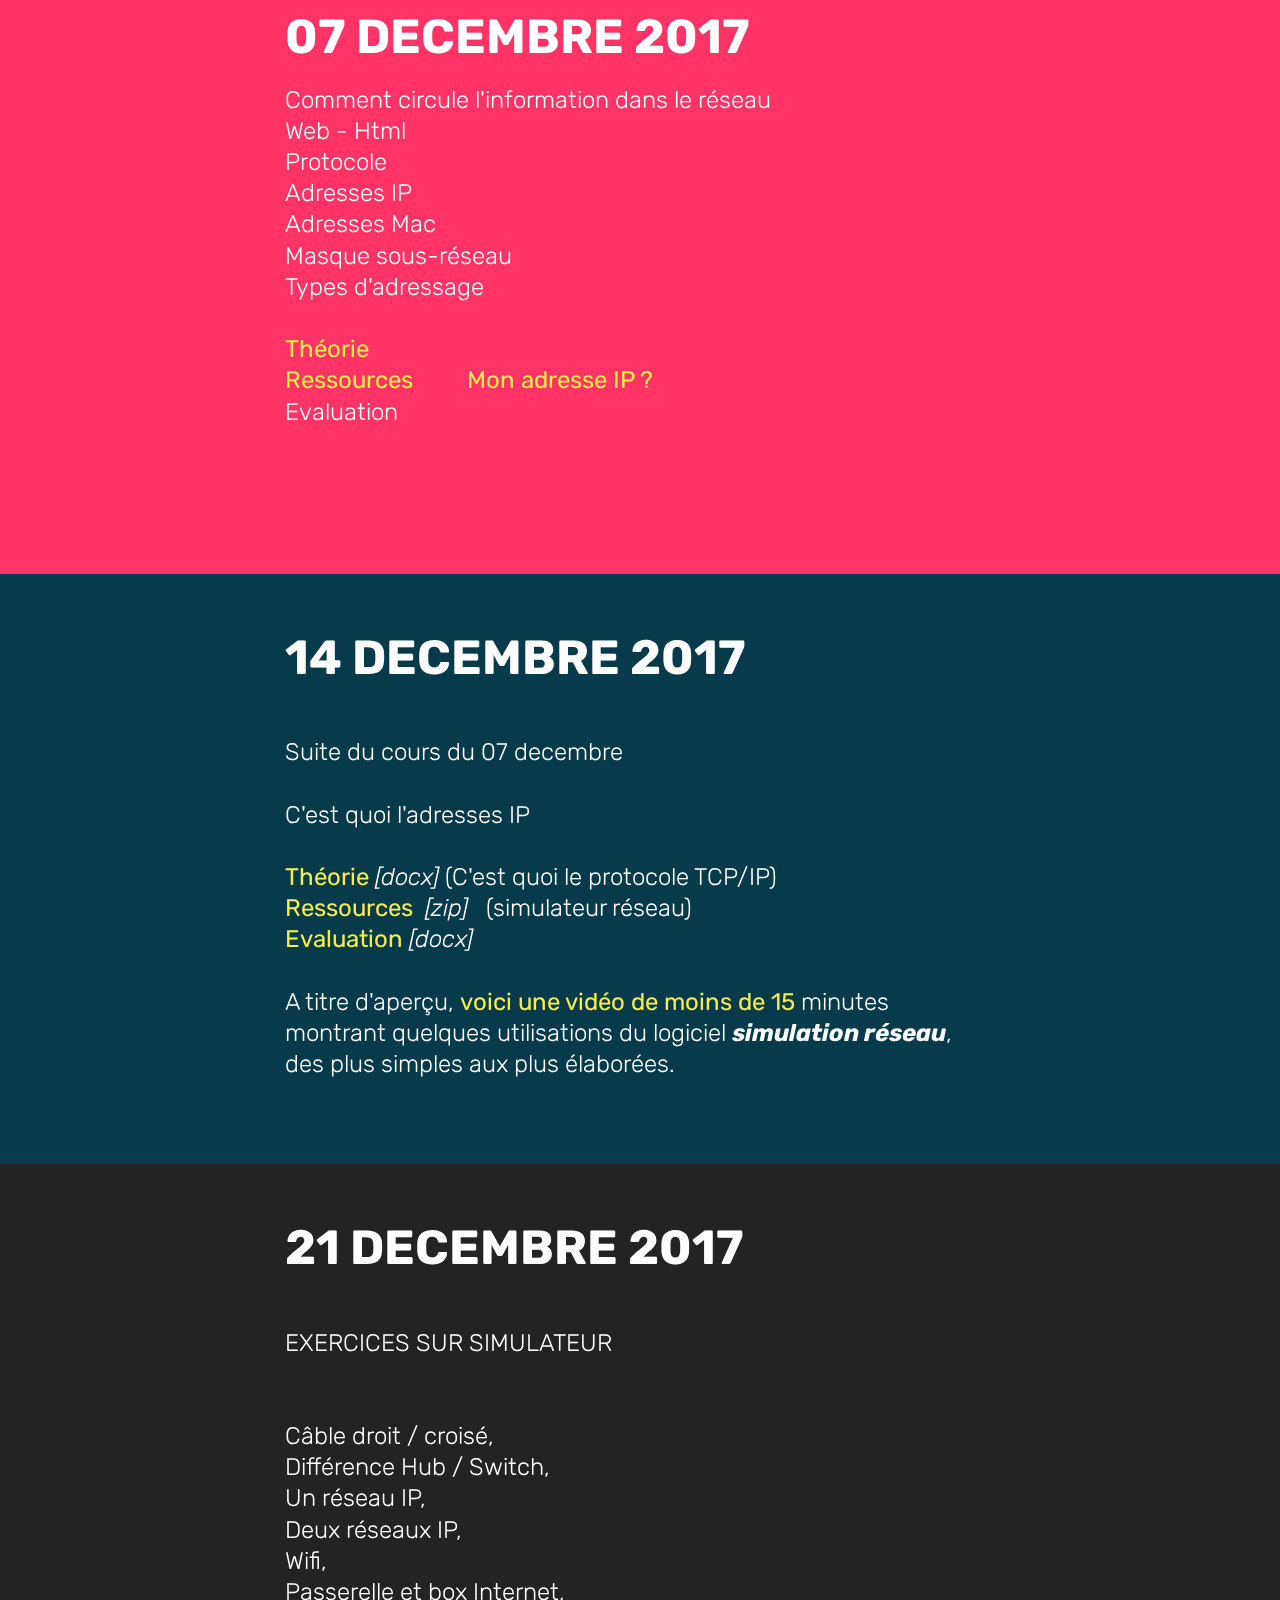
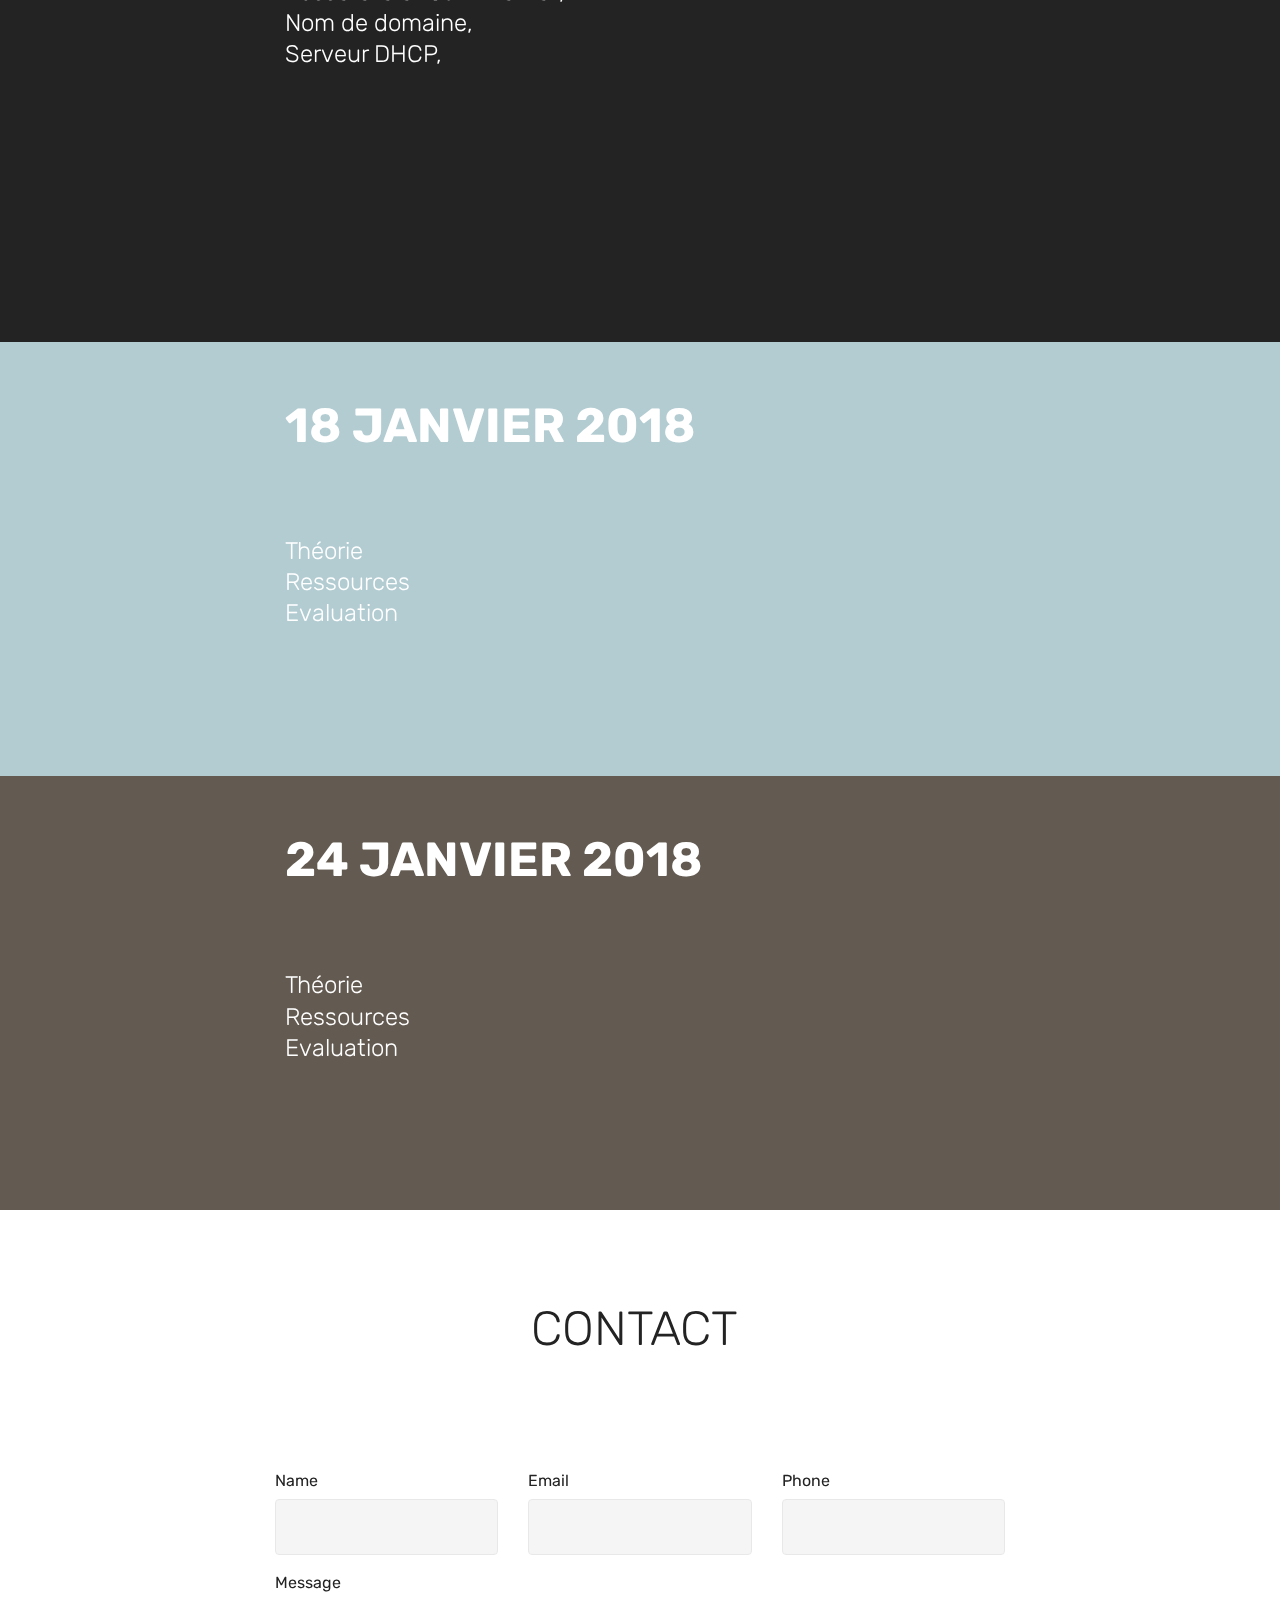
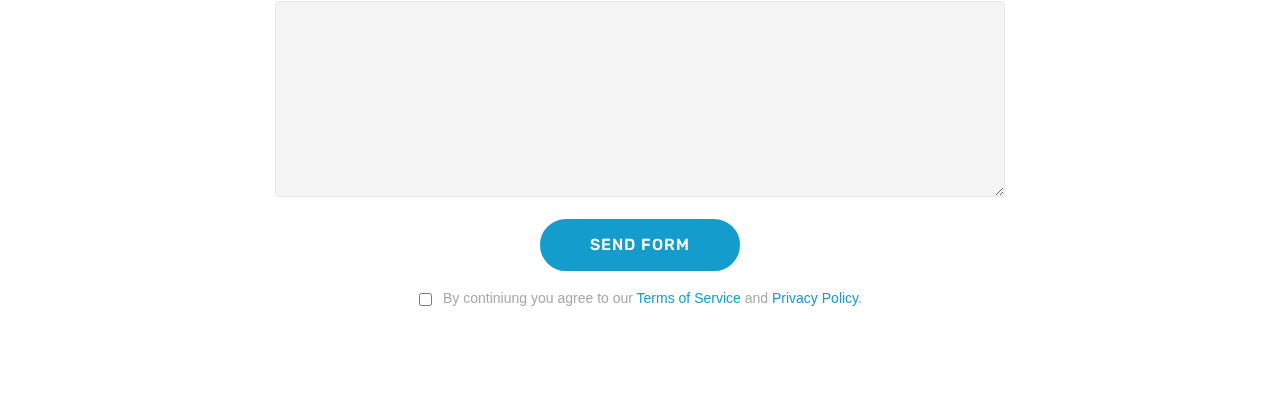
==== commit 4ba42451: "create github pages" ====
--- a/page1.html
+++ b/page1.html
@@ -11,10 +11,10 @@
   <title>Page 1</title>
   <link rel="stylesheet" href="assets/web/assets/mobirise-icons/mobirise-icons.css">
   <link rel="stylesheet" href="assets/tether/tether.min.css">
-  <link rel="stylesheet" href="assets/soundcloud-plugin/style.css">
   <link rel="stylesheet" href="assets/bootstrap/css/bootstrap.min.css">
   <link rel="stylesheet" href="assets/bootstrap/css/bootstrap-grid.min.css">
   <link rel="stylesheet" href="assets/bootstrap/css/bootstrap-reboot.min.css">
+  <link rel="stylesheet" href="assets/soundcloud-plugin/style.css">
   <link rel="stylesheet" href="assets/gdpr-plugin/gdpr-styles.css">
   <link rel="stylesheet" href="assets/dropdown/css/style.css">
   <link rel="stylesheet" href="assets/theme/css/style.css">
@@ -229,7 +229,7 @@
             <div class="media-container-column col-lg-8" data-form-type="formoid">
                     <div data-form-alert="" hidden="">Thanks for filling out the form!</div>
             
-                    <form class="mbr-form" action="https://mobirise.com/" method="post" data-form-title="Mobirise Form"><input type="hidden" name="email" data-form-email="true" value="3u4qtrsJCa81c6m5LDK50NrTfiEWAI/OSHW/c42s/21fUdF2q6Q/jdDwximAeubvzJquKqiKDtm57tTaqPBFQXKHBRCnk1xybDvxmjCI0D1V00cbhEkR+WpBTsOqiMDT">
+                    <form class="mbr-form" action="https://mobirise.com/" method="post" data-form-title="Mobirise Form"><input type="hidden" name="email" data-form-email="true" value="3P42vKmI0gmoYf1yMVWCACEntxqjWasKcmueje+se1wESWq7xs4Fq3YuseKTTN1gaL83ZE1qLzMugJxAmrAnGoZNSsky8/tqTxC8I1K9eS1fTzXb6TG5EDj1FS5Q/pYc">
                         <div class="row row-sm-offset">
                             <div class="col-md-4 multi-horizontal" data-for="name">
                                 <div class="form-group">
--- a/assets/mobirise/css/mbr-additional.css
+++ b/assets/mobirise/css/mbr-additional.css
@@ -1792,113 +1792,6 @@
 .cid-qD6y9gFbIX H2 {
   text-align: left;
 }
-.cid-qD7eDqarXv {
-  padding-top: 120px;
-  padding-bottom: 60px;
-  background-color: #7f1933;
-}
-.cid-qD7eDqarXv .mbr-section-subtitle {
-  text-align: left;
-}
-.cid-qD7eDqarXv H2 {
-  text-align: left;
-}
-.cid-rcGf2m4dDd {
-  padding-top: 120px;
-  padding-bottom: 60px;
-  background-color: #0f7699;
-}
-.cid-rcGf2m4dDd .mbr-section-subtitle {
-  text-align: left;
-  color: #ffffff;
-}
-.cid-rcGf2m4dDd H2 {
-  text-align: left;
-  color: #ffffff;
-}
-.cid-rcGf2m4dDd .mbr-section-subtitle DIV {
-  color: #ffffff;
-}
-.cid-rcGdMxJEVW {
-  padding-top: 120px;
-  padding-bottom: 60px;
-  background-color: #ff3366;
-}
-.cid-rcGdMxJEVW .mbr-section-subtitle {
-  text-align: left;
-}
-.cid-rcGdMxJEVW H2 {
-  text-align: left;
-}
-.cid-qDazE6PkT1 {
-  padding-top: 120px;
-  padding-bottom: 60px;
-  background-color: #b2ccd2;
-}
-.cid-qDazE6PkT1 .mbr-section-subtitle {
-  text-align: left;
-  color: #ffffff;
-}
-.cid-qDazE6PkT1 H2 {
-  text-align: left;
-  color: #ffffff;
-}
-.cid-qDazE6PkT1 .mbr-section-subtitle DIV {
-  color: #ffffff;
-}
-.cid-qDaC1VMl61 {
-  padding-top: 120px;
-  padding-bottom: 60px;
-  background-color: #635a51;
-}
-.cid-qDaC1VMl61 .mbr-section-subtitle {
-  text-align: left;
-  color: #ffffff;
-}
-.cid-qDaC1VMl61 H2 {
-  text-align: left;
-  color: #ffffff;
-}
-.cid-qDaC1VMl61 .mbr-section-subtitle DIV {
-  color: #ffffff;
-}
-.cid-qIOaDNvbmq {
-  padding-top: 120px;
-  padding-bottom: 60px;
-  background-color: #f3f3f3;
-}
-.cid-qIOaDNvbmq .mbr-section-subtitle {
-  text-align: left;
-  color: #ff3366;
-}
-.cid-qIOaDNvbmq H2 {
-  text-align: left;
-  color: #232323;
-}
-.cid-qIOaDNvbmq .mbr-section-subtitle DIV {
-  color: #2c9a10;
-  text-align: center;
-}
-.cid-qIOaDNvbmq .mbr-section-subtitle B {
-  color: #d14367;
-}
-.cid-qIOdQ2Hsi2 {
-  padding-top: 120px;
-  padding-bottom: 60px;
-  background-color: #7f1933;
-}
-.cid-qIOdQ2Hsi2 .mbr-section-subtitle {
-  text-align: center;
-  color: #3dfc0c;
-}
-.cid-qIOdQ2Hsi2 H2 {
-  text-align: left;
-  color: #f7ed4a;
-}
-.cid-qIOdQ2Hsi2 .mbr-section-subtitle DIV {
-  color: #3dfc0c;
-  text-align: center;
-}
 .cid-qDcTh42GBF {
   padding-top: 90px;
   padding-bottom: 90px;
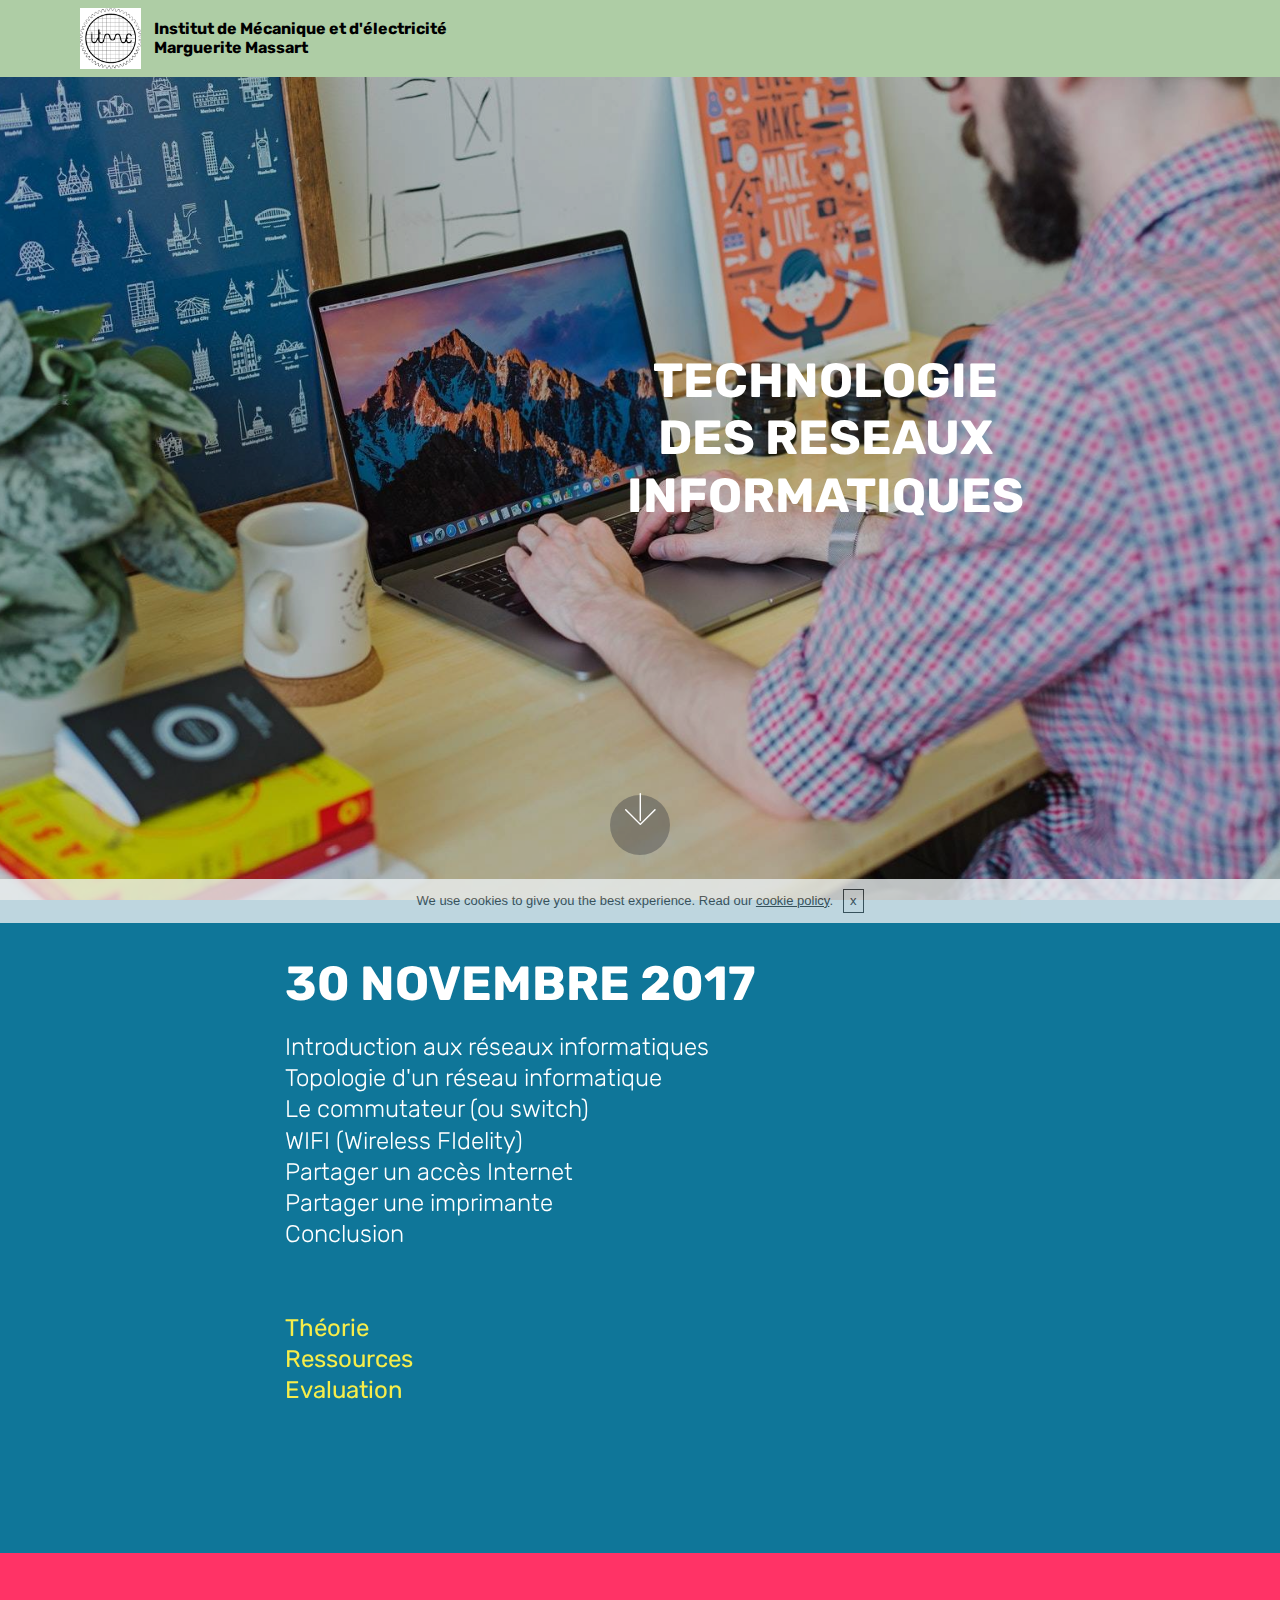
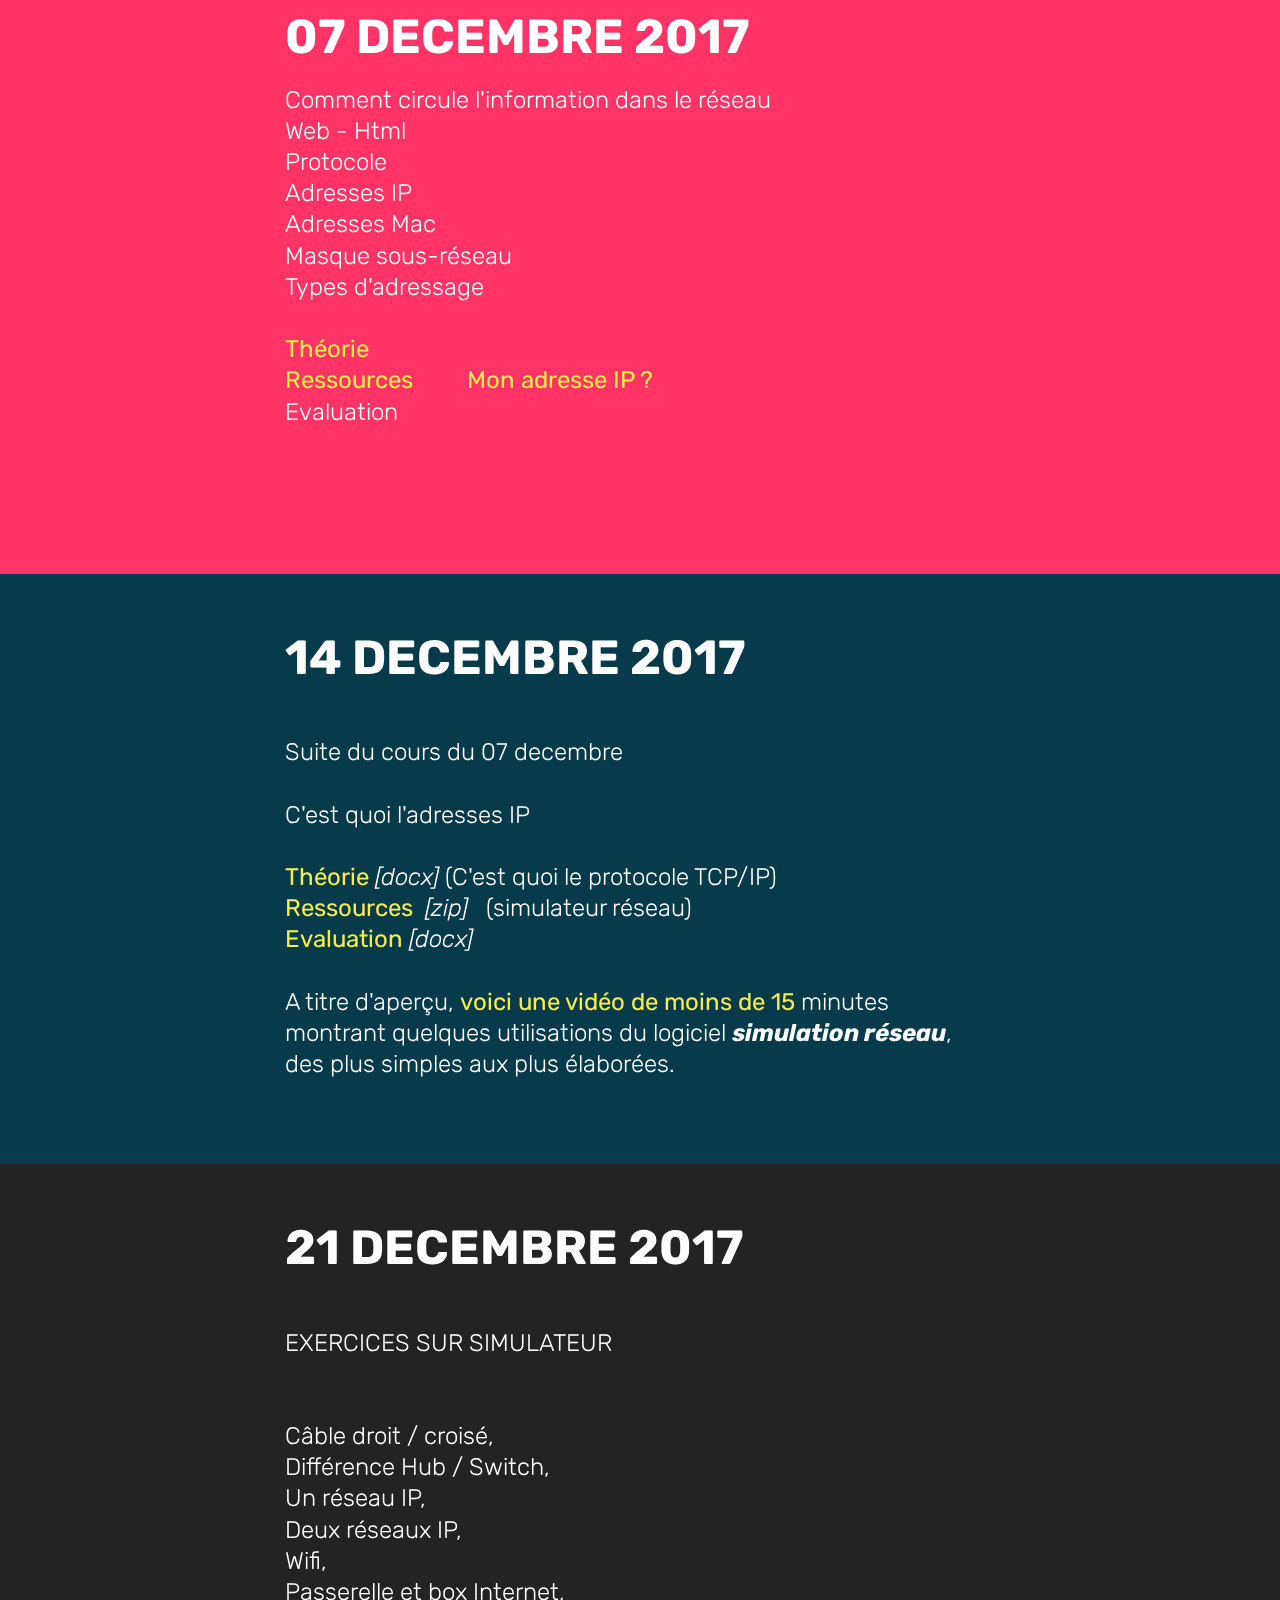
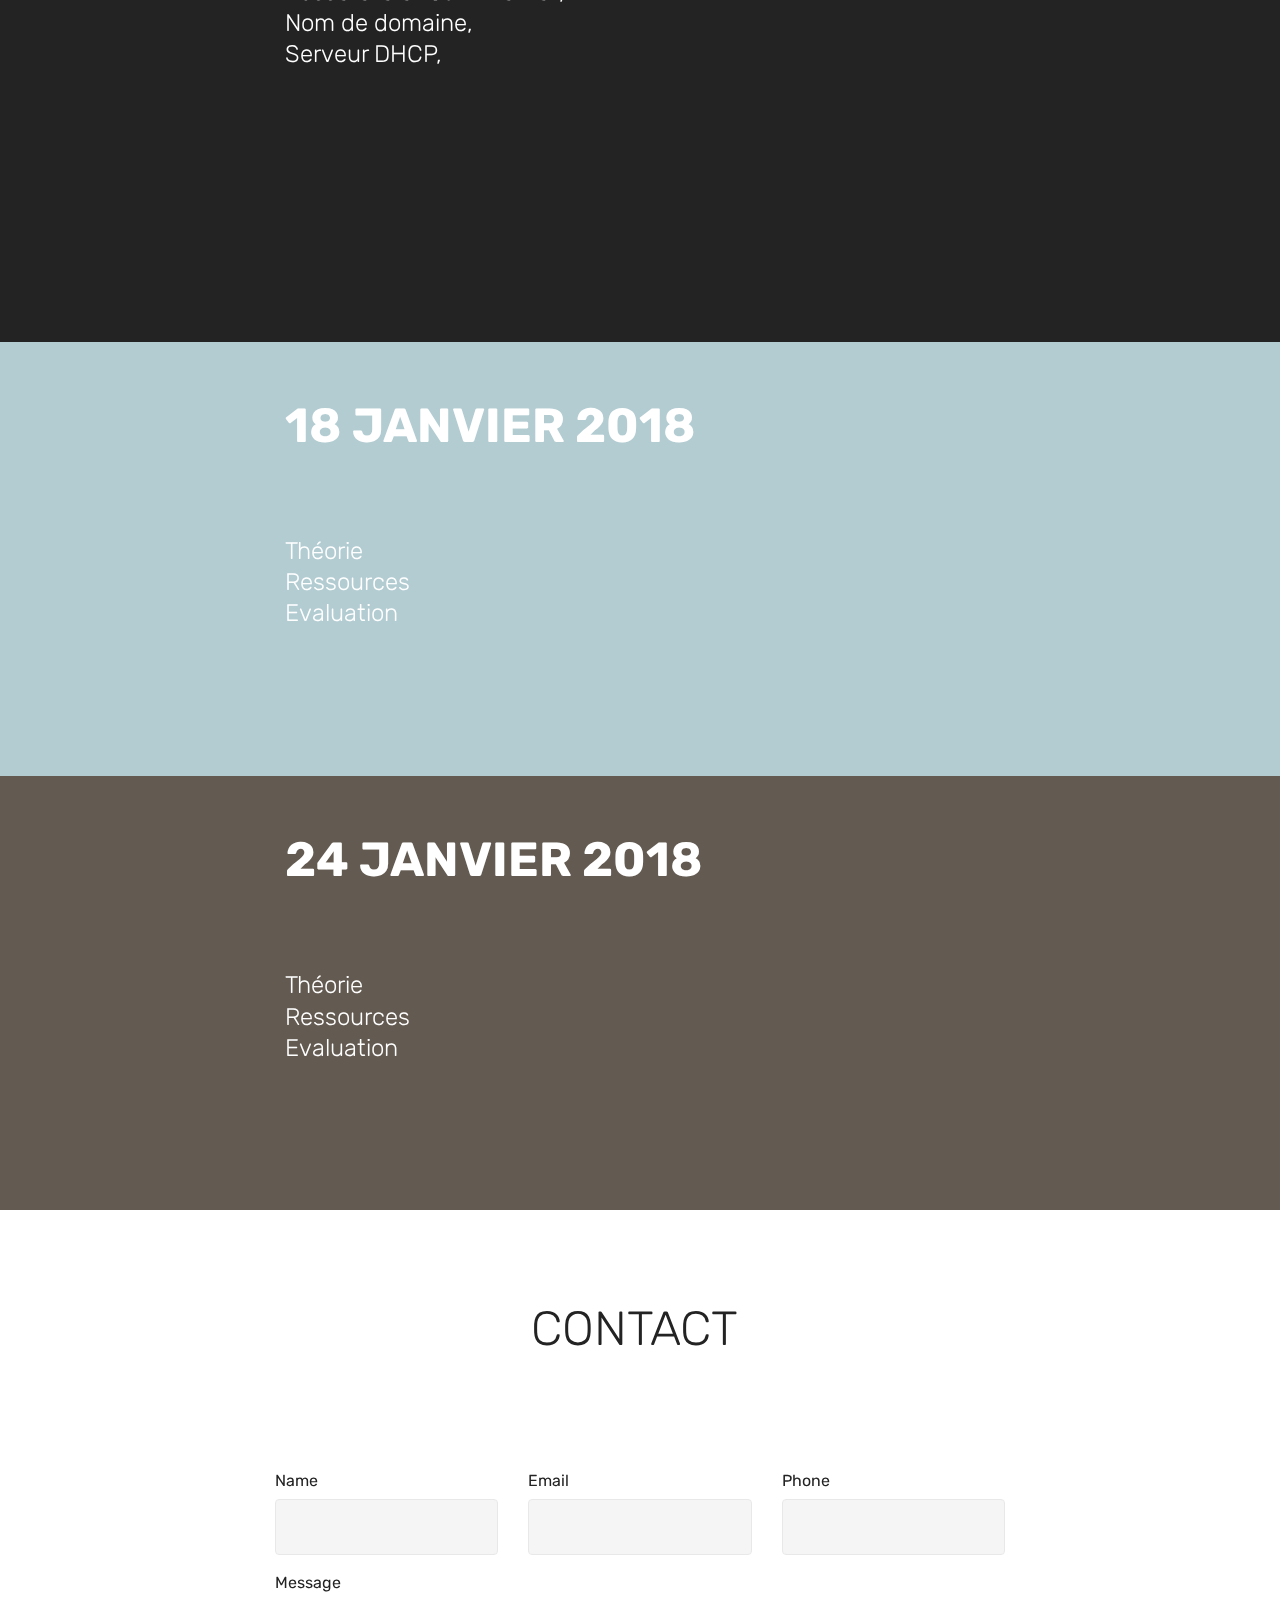
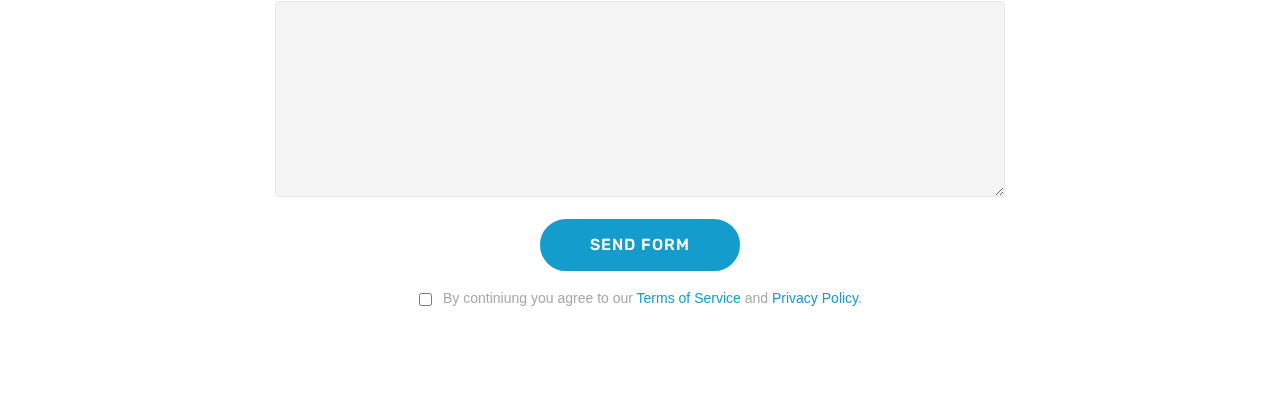
==== commit 2c91d792: "create github pages" ====
--- a/page1.html
+++ b/page1.html
@@ -11,10 +11,10 @@
   <title>Page 1</title>
   <link rel="stylesheet" href="assets/web/assets/mobirise-icons/mobirise-icons.css">
   <link rel="stylesheet" href="assets/tether/tether.min.css">
+  <link rel="stylesheet" href="assets/soundcloud-plugin/style.css">
   <link rel="stylesheet" href="assets/bootstrap/css/bootstrap.min.css">
   <link rel="stylesheet" href="assets/bootstrap/css/bootstrap-grid.min.css">
   <link rel="stylesheet" href="assets/bootstrap/css/bootstrap-reboot.min.css">
-  <link rel="stylesheet" href="assets/soundcloud-plugin/style.css">
   <link rel="stylesheet" href="assets/gdpr-plugin/gdpr-styles.css">
   <link rel="stylesheet" href="assets/dropdown/css/style.css">
   <link rel="stylesheet" href="assets/theme/css/style.css">
@@ -55,7 +55,7 @@
     </nav>
 </section>
 
-<section class="engine"><a href="https://mobirise.info/x">css templates</a></section><section class="header10 cid-qGxm0DzdBe mbr-fullscreen mbr-parallax-background" id="header10-k">
+<section class="engine"><a href="https://mobirise.info/d">website maker</a></section><section class="header10 cid-qGxm0DzdBe mbr-fullscreen mbr-parallax-background" id="header10-k">
 
     
 
@@ -229,7 +229,7 @@
             <div class="media-container-column col-lg-8" data-form-type="formoid">
                     <div data-form-alert="" hidden="">Thanks for filling out the form!</div>
             
-                    <form class="mbr-form" action="https://mobirise.com/" method="post" data-form-title="Mobirise Form"><input type="hidden" name="email" data-form-email="true" value="3P42vKmI0gmoYf1yMVWCACEntxqjWasKcmueje+se1wESWq7xs4Fq3YuseKTTN1gaL83ZE1qLzMugJxAmrAnGoZNSsky8/tqTxC8I1K9eS1fTzXb6TG5EDj1FS5Q/pYc">
+                    <form class="mbr-form" action="https://mobirise.com/" method="post" data-form-title="Mobirise Form"><input type="hidden" name="email" data-form-email="true" value="1EL5cIDzYggNM1iljEvnkXFbZDc/cB15g1ewmI5HEd0PyzfQKO2oumC5g+pdvHynCG2vfboP47phdTLR1gBFxWy6YUqNWg4rzMtlHvhOas9AiMzyqf0Ngf5b2MoEPEN7">
                         <div class="row row-sm-offset">
                             <div class="col-md-4 multi-horizontal" data-for="name">
                                 <div class="form-group">
--- a/assets/mobirise/css/mbr-additional.css
+++ b/assets/mobirise/css/mbr-additional.css
@@ -1772,7 +1772,7 @@
   color: #ff3366 !important;
 }
 .cid-qD38luqaxN {
-  background-image: url("../../../assets/images/mbr-1620x1080.jpg");
+  background-image: url("../../../assets/images/mbr-1920x1208.jpg");
 }
 .cid-qD38luqaxN .mbr-section-subtitle {
   letter-spacing: .2rem;
@@ -1784,7 +1784,7 @@
 .cid-qD6y9gFbIX {
   padding-top: 120px;
   padding-bottom: 60px;
-  background-color: #0f7699;
+  background-color: #7f1933;
 }
 .cid-qD6y9gFbIX .mbr-section-subtitle {
   text-align: left;
